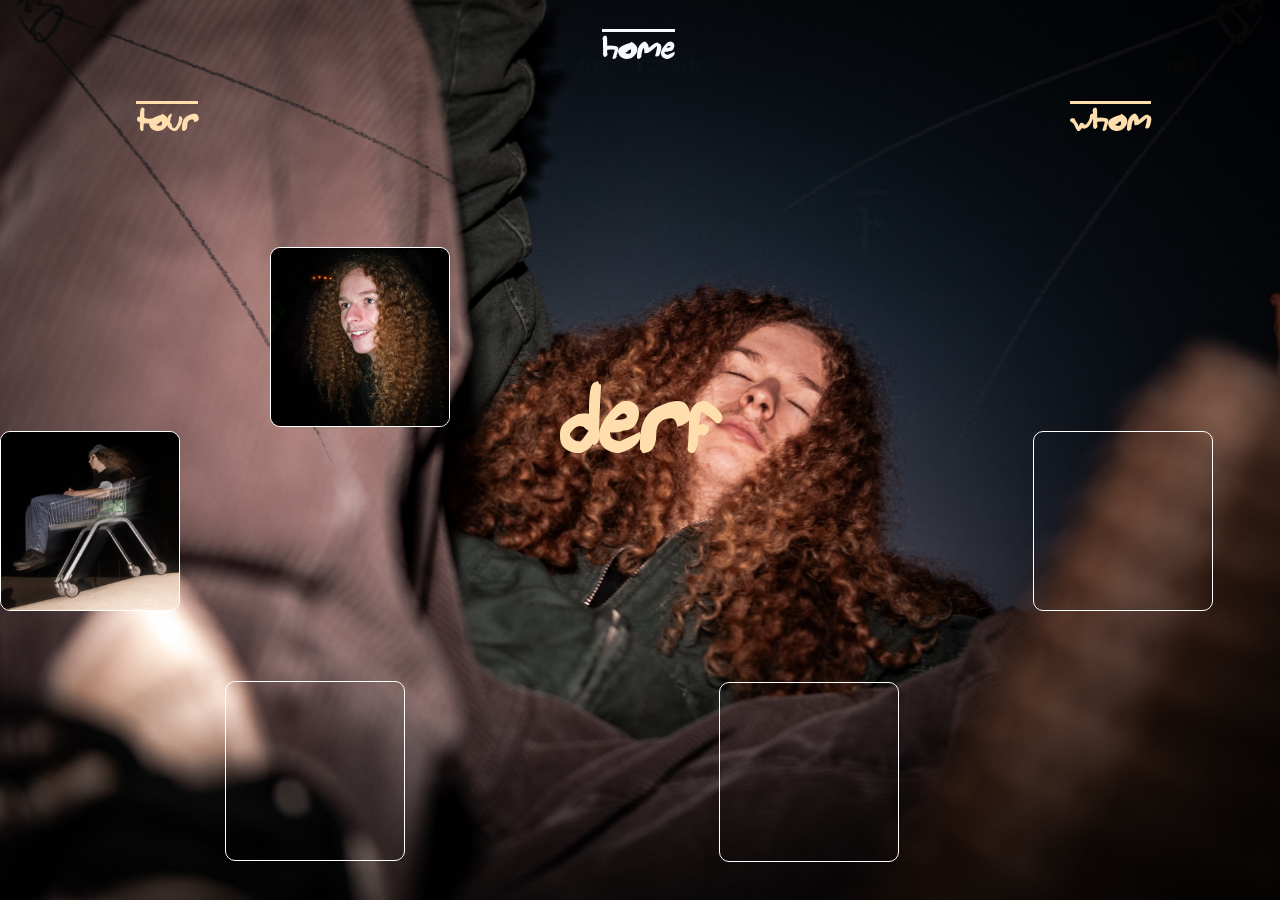
==== index.html @ 9c2ff962 "shjbf" ====
<!DOCTYPE html><html lang="en" data-ws-project="21a544df-e980-4eaa-91c3-0a44bd469e3a" data-ws-version="5090" data-ws-last-published="2026-09-23T09:55:14.771Z"><head><link rel="stylesheet" type="text/css" href="/assets/static/app_generated_index-6937cd5a.D6M3OAMI.css"><meta charSet="UTF-8"/><meta name="viewport" content="width=device-width,initial-scale=1"/><link rel="preload" as="image" imageSrcSet="/assets/osc_Y3rq3gY0rlaodPd_4KGsg.png 16w, /assets/osc_Y3rq3gY0rlaodPd_4KGsg.png 32w, /assets/osc_Y3rq3gY0rlaodPd_4KGsg.png 48w, /assets/osc_Y3rq3gY0rlaodPd_4KGsg.png 64w, /assets/osc_Y3rq3gY0rlaodPd_4KGsg.png 96w, /assets/osc_Y3rq3gY0rlaodPd_4KGsg.png 128w, /assets/osc_Y3rq3gY0rlaodPd_4KGsg.png 256w, /assets/osc_Y3rq3gY0rlaodPd_4KGsg.png 384w, /assets/osc_Y3rq3gY0rlaodPd_4KGsg.png 640w, /assets/osc_Y3rq3gY0rlaodPd_4KGsg.png 750w, /assets/osc_Y3rq3gY0rlaodPd_4KGsg.png 828w, /assets/osc_Y3rq3gY0rlaodPd_4KGsg.png 1080w, /assets/osc_Y3rq3gY0rlaodPd_4KGsg.png 1200w, /assets/osc_Y3rq3gY0rlaodPd_4KGsg.png 1920w, /assets/osc_Y3rq3gY0rlaodPd_4KGsg.png 2048w, /assets/osc_Y3rq3gY0rlaodPd_4KGsg.png 3840w" imageSizes="100vw"/><link rel="preload" as="image" imageSrcSet="/assets/20.09.26_hoy5_1_eALyFmfaDWbgm0KxdKlDK.jpg 16w, /assets/20.09.26_hoy5_1_eALyFmfaDWbgm0KxdKlDK.jpg 32w, /assets/20.09.26_hoy5_1_eALyFmfaDWbgm0KxdKlDK.jpg 48w, /assets/20.09.26_hoy5_1_eALyFmfaDWbgm0KxdKlDK.jpg 64w, /assets/20.09.26_hoy5_1_eALyFmfaDWbgm0KxdKlDK.jpg 96w, /assets/20.09.26_hoy5_1_eALyFmfaDWbgm0KxdKlDK.jpg 128w, /assets/20.09.26_hoy5_1_eALyFmfaDWbgm0KxdKlDK.jpg 256w, /assets/20.09.26_hoy5_1_eALyFmfaDWbgm0KxdKlDK.jpg 384w, /assets/20.09.26_hoy5_1_eALyFmfaDWbgm0KxdKlDK.jpg 640w, /assets/20.09.26_hoy5_1_eALyFmfaDWbgm0KxdKlDK.jpg 750w, /assets/20.09.26_hoy5_1_eALyFmfaDWbgm0KxdKlDK.jpg 828w, /assets/20.09.26_hoy5_1_eALyFmfaDWbgm0KxdKlDK.jpg 1080w, /assets/20.09.26_hoy5_1_eALyFmfaDWbgm0KxdKlDK.jpg 1200w, /assets/20.09.26_hoy5_1_eALyFmfaDWbgm0KxdKlDK.jpg 1920w, /assets/20.09.26_hoy5_1_eALyFmfaDWbgm0KxdKlDK.jpg 2048w, /assets/20.09.26_hoy5_1_eALyFmfaDWbgm0KxdKlDK.jpg 3840w" imageSizes="100vw"/><link rel="preload" as="image" imageSrcSet="/assets/20.09.26_hoy3_eE5GvAgfCfil02Q7Ffmi0.jpg 16w, /assets/20.09.26_hoy3_eE5GvAgfCfil02Q7Ffmi0.jpg 32w, /assets/20.09.26_hoy3_eE5GvAgfCfil02Q7Ffmi0.jpg 48w, /assets/20.09.26_hoy3_eE5GvAgfCfil02Q7Ffmi0.jpg 64w, /assets/20.09.26_hoy3_eE5GvAgfCfil02Q7Ffmi0.jpg 96w, /assets/20.09.26_hoy3_eE5GvAgfCfil02Q7Ffmi0.jpg 128w, /assets/20.09.26_hoy3_eE5GvAgfCfil02Q7Ffmi0.jpg 256w, /assets/20.09.26_hoy3_eE5GvAgfCfil02Q7Ffmi0.jpg 384w, /assets/20.09.26_hoy3_eE5GvAgfCfil02Q7Ffmi0.jpg 640w, /assets/20.09.26_hoy3_eE5GvAgfCfil02Q7Ffmi0.jpg 750w, /assets/20.09.26_hoy3_eE5GvAgfCfil02Q7Ffmi0.jpg 828w, /assets/20.09.26_hoy3_eE5GvAgfCfil02Q7Ffmi0.jpg 1080w, /assets/20.09.26_hoy3_eE5GvAgfCfil02Q7Ffmi0.jpg 1200w, /assets/20.09.26_hoy3_eE5GvAgfCfil02Q7Ffmi0.jpg 1920w, /assets/20.09.26_hoy3_eE5GvAgfCfil02Q7Ffmi0.jpg 2048w, /assets/20.09.26_hoy3_eE5GvAgfCfil02Q7Ffmi0.jpg 3840w" imageSizes="100vw"/><link rel="preload" as="image" imageSrcSet="/assets/IMGP0030-2_1_8rAUgziE3Poy_eIpEVcMM.jpg 16w, /assets/IMGP0030-2_1_8rAUgziE3Poy_eIpEVcMM.jpg 32w, /assets/IMGP0030-2_1_8rAUgziE3Poy_eIpEVcMM.jpg 48w, /assets/IMGP0030-2_1_8rAUgziE3Poy_eIpEVcMM.jpg 64w, /assets/IMGP0030-2_1_8rAUgziE3Poy_eIpEVcMM.jpg 96w, /assets/IMGP0030-2_1_8rAUgziE3Poy_eIpEVcMM.jpg 128w, /assets/IMGP0030-2_1_8rAUgziE3Poy_eIpEVcMM.jpg 256w, /assets/IMGP0030-2_1_8rAUgziE3Poy_eIpEVcMM.jpg 384w, /assets/IMGP0030-2_1_8rAUgziE3Poy_eIpEVcMM.jpg 640w, /assets/IMGP0030-2_1_8rAUgziE3Poy_eIpEVcMM.jpg 750w, /assets/IMGP0030-2_1_8rAUgziE3Poy_eIpEVcMM.jpg 828w, /assets/IMGP0030-2_1_8rAUgziE3Poy_eIpEVcMM.jpg 1080w, /assets/IMGP0030-2_1_8rAUgziE3Poy_eIpEVcMM.jpg 1200w, /assets/IMGP0030-2_1_8rAUgziE3Poy_eIpEVcMM.jpg 1920w, /assets/IMGP0030-2_1_8rAUgziE3Poy_eIpEVcMM.jpg 2048w, /assets/IMGP0030-2_1_8rAUgziE3Poy_eIpEVcMM.jpg 3840w" imageSizes="100vw"/><link rel="preload" as="image" imageSrcSet="/assets/20.09.26_hoy6_zVT5hUd6sgAIaF7w_l4mC.jpg 16w, /assets/20.09.26_hoy6_zVT5hUd6sgAIaF7w_l4mC.jpg 32w, /assets/20.09.26_hoy6_zVT5hUd6sgAIaF7w_l4mC.jpg 48w, /assets/20.09.26_hoy6_zVT5hUd6sgAIaF7w_l4mC.jpg 64w, /assets/20.09.26_hoy6_zVT5hUd6sgAIaF7w_l4mC.jpg 96w, /assets/20.09.26_hoy6_zVT5hUd6sgAIaF7w_l4mC.jpg 128w, /assets/20.09.26_hoy6_zVT5hUd6sgAIaF7w_l4mC.jpg 256w, /assets/20.09.26_hoy6_zVT5hUd6sgAIaF7w_l4mC.jpg 384w, /assets/20.09.26_hoy6_zVT5hUd6sgAIaF7w_l4mC.jpg 640w, /assets/20.09.26_hoy6_zVT5hUd6sgAIaF7w_l4mC.jpg 750w, /assets/20.09.26_hoy6_zVT5hUd6sgAIaF7w_l4mC.jpg 828w, /assets/20.09.26_hoy6_zVT5hUd6sgAIaF7w_l4mC.jpg 1080w, /assets/20.09.26_hoy6_zVT5hUd6sgAIaF7w_l4mC.jpg 1200w, /assets/20.09.26_hoy6_zVT5hUd6sgAIaF7w_l4mC.jpg 1920w, /assets/20.09.26_hoy6_zVT5hUd6sgAIaF7w_l4mC.jpg 2048w, /assets/20.09.26_hoy6_zVT5hUd6sgAIaF7w_l4mC.jpg 3840w" imageSizes="100vw"/><link rel="preload" href="/assets/Bradleys_Pen_owpF9jx65x7s4PsszFooO.ttf" as="font" crossorigin="anonymous"/><link rel="preload" href="/assets/cellp_1TzvyJDqUIwWnxSUgo-fw.png" as="image"/><link rel="preload" href="/assets/20.09.26_hoy3_mbcr571lW2UzlC-wp5z64.jpg" as="image"/><meta property="og:url" content="https://url/"/><meta property="og:title" content="derf"/><meta property="og:type" content="website"/><meta property="og:site_name" content="derf.hoy.cool"/><meta name="robots" content="noindex, nofollow"/><meta name="description" content="derf.hoy.cool IS cool"/><meta property="og:description" content="derf.hoy.cool IS cool"/><title>derf</title><script type="application/ld+json">{
  "@context": "https://schema.org",
  "@type": "WebSite",
  "name": "derf.hoy.cool"
}</script></head><body class="w-element c1nbpt31 cy3zu2v c1n2sa8w c1j2wljd c1b1fl71 c16ceu77 c1acoec4 cmp25f0 ck89tez"><div data-ws-tag="div" class="w-box cn30cbw c1cvkvi7 c3z9rh3 cgs0gm5 c195gnuj c15od9gs cn3vs1j cagra6g"></div><style>
    

    @keyframes ws-scroll-animation-_R16_ {
      from {
        translate:120% -120%;
      }
    }

    @media (prefers-reduced-motion: no-preference) {
      [data-ws-animate-id="_R16_"] > :not(:is([data-ws-animate-id], [data-ws-no-initial-animation])), [data-ws-animate-id="_R16_"] > [data-ws-animate-id] > :not(:is([data-ws-animate-id], [data-ws-no-initial-animation])), [data-ws-animate-id="_R16_"] > [data-ws-animate-id] > [data-ws-animate-id] > :not(:is([data-ws-animate-id], [data-ws-no-initial-animation])), [data-ws-animate-id="_R16_"] > [data-ws-animate-id] > [data-ws-animate-id] > [data-ws-animate-id] > :not(:is([data-ws-animate-id], [data-ws-no-initial-animation])), [data-ws-animate-id="_R16_"] > [data-ws-animate-id] > [data-ws-animate-id] > [data-ws-animate-id] > [data-ws-animate-id] > :not(:is([data-ws-animate-id], [data-ws-no-initial-animation])) {
        animation-name: ws-scroll-animation-_R16_;
        animation-fill-mode: backwards;
        animation-play-state: paused;
        animation-duration: 1ms;
      }
    }
    </style><noscript><style>[data-ws-animate-id="_R16_"] > :not(:is([data-ws-animate-id], [data-ws-no-initial-animation])), [data-ws-animate-id="_R16_"] > [data-ws-animate-id] > :not(:is([data-ws-animate-id], [data-ws-no-initial-animation])), [data-ws-animate-id="_R16_"] > [data-ws-animate-id] > [data-ws-animate-id] > :not(:is([data-ws-animate-id], [data-ws-no-initial-animation])), [data-ws-animate-id="_R16_"] > [data-ws-animate-id] > [data-ws-animate-id] > [data-ws-animate-id] > :not(:is([data-ws-animate-id], [data-ws-no-initial-animation])), [data-ws-animate-id="_R16_"] > [data-ws-animate-id] > [data-ws-animate-id] > [data-ws-animate-id] > [data-ws-animate-id] > :not(:is([data-ws-animate-id], [data-ws-no-initial-animation])) { animation: none; }</style></noscript><div data-ws-animate-id="_R16_" style="display:contents"><div data-ws-tag="div" src="/assets/cellp_1TzvyJDqUIwWnxSUgo-fw.png" width="2160" height="3054" alt="" loading="eager" class="w-box c1tllryd c1flr25m c1byn7ks c4vlm4i cdn8zjl cdlwsq4 c1wz0rpb c14901tx culqz4l c1lm40s3 czzki1l cy6gnms cejuu6l c1u3ibzp cqkex8m cteq2au c1xvk680 c1t8i4lm c1fmhq0e cpdwwkk c1eathu8 c1c2ulkx c1nl7f5e ccjsw5c c15od9gs c1yipube c1bflq4e c1c1dd6m czn756j cp1jz8d c1uct0mm c1jhw389 c1j3cud9 cska7sk c1u9ijb7 cptptpy c9yluwg cqa79dd c1r8sydb c1kcdegw"><a target="_top" class="w-element cdn8zjl cia066q cn3vs1j cne4mds ccob5b4 c1yt1b5z c1qq5v3g c1du2v7j c1b8kq0h c1aenwq5 c6r6yl4" href="/secretpage">secretpage</a></div></div><style>
    

    @keyframes ws-scroll-animation-_R1m_ {
      from {
        translate:-120% -120%;
      }
    }

    @media (prefers-reduced-motion: no-preference) {
      [data-ws-animate-id="_R1m_"] > :not(:is([data-ws-animate-id], [data-ws-no-initial-animation])), [data-ws-animate-id="_R1m_"] > [data-ws-animate-id] > :not(:is([data-ws-animate-id], [data-ws-no-initial-animation])), [data-ws-animate-id="_R1m_"] > [data-ws-animate-id] > [data-ws-animate-id] > :not(:is([data-ws-animate-id], [data-ws-no-initial-animation])), [data-ws-animate-id="_R1m_"] > [data-ws-animate-id] > [data-ws-animate-id] > [data-ws-animate-id] > :not(:is([data-ws-animate-id], [data-ws-no-initial-animation])), [data-ws-animate-id="_R1m_"] > [data-ws-animate-id] > [data-ws-animate-id] > [data-ws-animate-id] > [data-ws-animate-id] > :not(:is([data-ws-animate-id], [data-ws-no-initial-animation])) {
        animation-name: ws-scroll-animation-_R1m_;
        animation-fill-mode: backwards;
        animation-play-state: paused;
        animation-duration: 1ms;
      }
    }
    </style><noscript><style>[data-ws-animate-id="_R1m_"] > :not(:is([data-ws-animate-id], [data-ws-no-initial-animation])), [data-ws-animate-id="_R1m_"] > [data-ws-animate-id] > :not(:is([data-ws-animate-id], [data-ws-no-initial-animation])), [data-ws-animate-id="_R1m_"] > [data-ws-animate-id] > [data-ws-animate-id] > :not(:is([data-ws-animate-id], [data-ws-no-initial-animation])), [data-ws-animate-id="_R1m_"] > [data-ws-animate-id] > [data-ws-animate-id] > [data-ws-animate-id] > :not(:is([data-ws-animate-id], [data-ws-no-initial-animation])), [data-ws-animate-id="_R1m_"] > [data-ws-animate-id] > [data-ws-animate-id] > [data-ws-animate-id] > [data-ws-animate-id] > :not(:is([data-ws-animate-id], [data-ws-no-initial-animation])) { animation: none; }</style></noscript><div data-ws-animate-id="_R1m_" style="display:contents"><div data-ws-tag="div" src="/assets/cellp_1TzvyJDqUIwWnxSUgo-fw.png" width="2160" height="3054" alt="" loading="eager" class="w-box cptptpy c1so8ivb c1y7y3bq ccxyln0 c1flr25m c1byn7ks c4vlm4i cy6gnms c1fa08p8 c17be4i3 ccjsw5c c15od9gs cc7sfp8 c1bpq5t c1r6mjc0 czn756j cp1jz8d c9yluwg cqa79dd c1r8sydb c1kcdegw"></div></div><div class="w-element c11l4rbl cn30cbw c1s33nrl ceeo1bk c1uzxkm4 c14901tx culqz4l c1lm40s3 cteq2au c1ndg193 c1upk56x c1cax7o7 c1q2v7si"><h1 class="w-element c1tm6xbu c7nzfdy cdn8zjl c1mh2jqd c13fqnxb c1sx6yw1 c1yipube c1ergd1f ckkvkfg c1h1edoz c1tu867l cqpqp9x c4ouhsi cdynssn czn756j cp1jz8d cfatpbb c18oaj8g"><a aria-current="page" class="w-element c1mh2jqd cdn8zjl c1687af2 c15m94bb cdlwsq4 c1wz0rpb c14901tx culqz4l c1lm40s3 c1yt1b5z active" href="/">home</a></h1><h1 class="w-element c1ek6i79 c1so8ivb cdn8zjl c1xpo1t4 c12zu529 c1sx6yw1 c5km6o0 c1ergd1f ckkvkfg c1tu867l cqpqp9x c1bflq4e c1c1dd6m c17iu12m c1tkxad c18oaj8g c14n29ct cp3h7d2 c10g9gnk"><a class="w-element c1xpo1t4 cdn8zjl c1687af2 c1yipube c15m94bb c1yt1b5z" href="/tour">tour</a></h1><h1 class="w-element c1687af2 cdn8zjl ch67l76 c1xpo1t4 c12zu529 c1sx6yw1 c5km6o0 c1ergd1f ckkvkfg c1gj5an6 c14ae2lc c17iu12m c1tkxad c1th31z7 cbp7dff c1tu867l cqpqp9x c1fbzcpk"><a target="_top" class="w-element c1xpo1t4 cdn8zjl c1687af2 ccqp9wx c1yt1b5z c1yipube czceqbm cs66v0v" href="/whom">whom</a></h1></div><div class="w-element cn30cbw c1663866 c8p6297 c6nvn48 cdn8zjl"><h1 class="w-element cc607cn c13g987z cheahsw cyta4tt ckspks0 c2pz8cl c1fm7z7d cn3vs1j c1fa08p8 cdn8zjl c1l9icob cao9at0 cz2b8we c8onifg c5km6o0 ctu60we c1xpo1t4 c1iwl1zb c3qpu1 cbgr4wf cigbsxa c1fk7x6x c1c8fw1h c1p2lmrd c1yt1b5z c1ergd1f c7nzfdy cvbekfk csukwki c14901tx culqz4l c1lm40s3 czzki1l c1upqjnk"><span class="w-element c1yipube ciw5vgi c1ek6i79">derf</span><a href="https://www.instagram.com/thenamesderfderfderf/" target="_top" class="w-element cdn8zjl c1687af2 c14hktbc clrngph c1lv1kf9 c14901tx culqz4l c1lm40s3 cteq2au cao9at0 c5rzerr crx52rv ccob5b4 ccqp9wx">derf</a></h1></div><div class="w-element c1flr25m cn30cbw c5fvd3h ceeo1bk ci9ovta c14901tx c1fa08p8 c1l9icob c1ndg193 c13g987z c15lhpoh c1k2lvqf c1wh8hpn cpage4v"><style>
    

    @keyframes ws-scroll-animation-_R76_ {
      from {
        opacity:0;
      }
    }

    @media (prefers-reduced-motion: no-preference) {
      [data-ws-animate-id="_R76_"] > :not(:is([data-ws-animate-id], [data-ws-no-initial-animation])), [data-ws-animate-id="_R76_"] > [data-ws-animate-id] > :not(:is([data-ws-animate-id], [data-ws-no-initial-animation])), [data-ws-animate-id="_R76_"] > [data-ws-animate-id] > [data-ws-animate-id] > :not(:is([data-ws-animate-id], [data-ws-no-initial-animation])), [data-ws-animate-id="_R76_"] > [data-ws-animate-id] > [data-ws-animate-id] > [data-ws-animate-id] > :not(:is([data-ws-animate-id], [data-ws-no-initial-animation])), [data-ws-animate-id="_R76_"] > [data-ws-animate-id] > [data-ws-animate-id] > [data-ws-animate-id] > [data-ws-animate-id] > :not(:is([data-ws-animate-id], [data-ws-no-initial-animation])) {
        animation-name: ws-scroll-animation-_R76_;
        animation-fill-mode: backwards;
        animation-play-state: paused;
        animation-duration: 1ms;
      }
    }
    </style><noscript><style>[data-ws-animate-id="_R76_"] > :not(:is([data-ws-animate-id], [data-ws-no-initial-animation])), [data-ws-animate-id="_R76_"] > [data-ws-animate-id] > :not(:is([data-ws-animate-id], [data-ws-no-initial-animation])), [data-ws-animate-id="_R76_"] > [data-ws-animate-id] > [data-ws-animate-id] > :not(:is([data-ws-animate-id], [data-ws-no-initial-animation])), [data-ws-animate-id="_R76_"] > [data-ws-animate-id] > [data-ws-animate-id] > [data-ws-animate-id] > :not(:is([data-ws-animate-id], [data-ws-no-initial-animation])), [data-ws-animate-id="_R76_"] > [data-ws-animate-id] > [data-ws-animate-id] > [data-ws-animate-id] > [data-ws-animate-id] > :not(:is([data-ws-animate-id], [data-ws-no-initial-animation])) { animation: none; }</style></noscript><div data-ws-animate-id="_R76_" style="display:contents"><img class="w-image cd9sm5a c1p2pkb1 cjjdwob cb76s6s c10uw36h c1y962lx c1cva9w0 cbp7dff cfatpbb c1nd0ys1 c89esxb c17xuyi7 cw0lsb3 c1bpq5t c1r6mjc0 c13oxjc6 cgeoh39 c1lvkwfz" alt="" width="1080" height="1080" sizes="100vw" srcSet="/assets/osc_Y3rq3gY0rlaodPd_4KGsg.png 16w, /assets/osc_Y3rq3gY0rlaodPd_4KGsg.png 32w, /assets/osc_Y3rq3gY0rlaodPd_4KGsg.png 48w, /assets/osc_Y3rq3gY0rlaodPd_4KGsg.png 64w, /assets/osc_Y3rq3gY0rlaodPd_4KGsg.png 96w, /assets/osc_Y3rq3gY0rlaodPd_4KGsg.png 128w, /assets/osc_Y3rq3gY0rlaodPd_4KGsg.png 256w, /assets/osc_Y3rq3gY0rlaodPd_4KGsg.png 384w, /assets/osc_Y3rq3gY0rlaodPd_4KGsg.png 640w, /assets/osc_Y3rq3gY0rlaodPd_4KGsg.png 750w, /assets/osc_Y3rq3gY0rlaodPd_4KGsg.png 828w, /assets/osc_Y3rq3gY0rlaodPd_4KGsg.png 1080w, /assets/osc_Y3rq3gY0rlaodPd_4KGsg.png 1200w, /assets/osc_Y3rq3gY0rlaodPd_4KGsg.png 1920w, /assets/osc_Y3rq3gY0rlaodPd_4KGsg.png 2048w, /assets/osc_Y3rq3gY0rlaodPd_4KGsg.png 3840w" src="/assets/osc_Y3rq3gY0rlaodPd_4KGsg.png" decoding="async" loading="eager"/></div><style>
    

    @keyframes ws-scroll-animation-_Rb6_ {
      from {
        opacity:0;
      }
    }

    @media (prefers-reduced-motion: no-preference) {
      [data-ws-animate-id="_Rb6_"] > :not(:is([data-ws-animate-id], [data-ws-no-initial-animation])), [data-ws-animate-id="_Rb6_"] > [data-ws-animate-id] > :not(:is([data-ws-animate-id], [data-ws-no-initial-animation])), [data-ws-animate-id="_Rb6_"] > [data-ws-animate-id] > [data-ws-animate-id] > :not(:is([data-ws-animate-id], [data-ws-no-initial-animation])), [data-ws-animate-id="_Rb6_"] > [data-ws-animate-id] > [data-ws-animate-id] > [data-ws-animate-id] > :not(:is([data-ws-animate-id], [data-ws-no-initial-animation])), [data-ws-animate-id="_Rb6_"] > [data-ws-animate-id] > [data-ws-animate-id] > [data-ws-animate-id] > [data-ws-animate-id] > :not(:is([data-ws-animate-id], [data-ws-no-initial-animation])) {
        animation-name: ws-scroll-animation-_Rb6_;
        animation-fill-mode: backwards;
        animation-play-state: paused;
        animation-duration: 1ms;
      }
    }
    </style><noscript><style>[data-ws-animate-id="_Rb6_"] > :not(:is([data-ws-animate-id], [data-ws-no-initial-animation])), [data-ws-animate-id="_Rb6_"] > [data-ws-animate-id] > :not(:is([data-ws-animate-id], [data-ws-no-initial-animation])), [data-ws-animate-id="_Rb6_"] > [data-ws-animate-id] > [data-ws-animate-id] > :not(:is([data-ws-animate-id], [data-ws-no-initial-animation])), [data-ws-animate-id="_Rb6_"] > [data-ws-animate-id] > [data-ws-animate-id] > [data-ws-animate-id] > :not(:is([data-ws-animate-id], [data-ws-no-initial-animation])), [data-ws-animate-id="_Rb6_"] > [data-ws-animate-id] > [data-ws-animate-id] > [data-ws-animate-id] > [data-ws-animate-id] > :not(:is([data-ws-animate-id], [data-ws-no-initial-animation])) { animation: none; }</style></noscript><div data-ws-animate-id="_Rb6_" style="display:contents"><img class="w-image cd9sm5a c1p2pkb1 cjjdwob cb76s6s c10uw36h c1y962lx c1cva9w0 cfatpbb c1nd0ys1 cw0lsb3 c89esxb c17xuyi7 c1gj5an6 c14ae2lc c13oxjc6 cgeoh39 c1lvkwfz" alt="" width="3648" height="3648" sizes="100vw" srcSet="/assets/20.09.26_hoy5_1_eALyFmfaDWbgm0KxdKlDK.jpg 16w, /assets/20.09.26_hoy5_1_eALyFmfaDWbgm0KxdKlDK.jpg 32w, /assets/20.09.26_hoy5_1_eALyFmfaDWbgm0KxdKlDK.jpg 48w, /assets/20.09.26_hoy5_1_eALyFmfaDWbgm0KxdKlDK.jpg 64w, /assets/20.09.26_hoy5_1_eALyFmfaDWbgm0KxdKlDK.jpg 96w, /assets/20.09.26_hoy5_1_eALyFmfaDWbgm0KxdKlDK.jpg 128w, /assets/20.09.26_hoy5_1_eALyFmfaDWbgm0KxdKlDK.jpg 256w, /assets/20.09.26_hoy5_1_eALyFmfaDWbgm0KxdKlDK.jpg 384w, /assets/20.09.26_hoy5_1_eALyFmfaDWbgm0KxdKlDK.jpg 640w, /assets/20.09.26_hoy5_1_eALyFmfaDWbgm0KxdKlDK.jpg 750w, /assets/20.09.26_hoy5_1_eALyFmfaDWbgm0KxdKlDK.jpg 828w, /assets/20.09.26_hoy5_1_eALyFmfaDWbgm0KxdKlDK.jpg 1080w, /assets/20.09.26_hoy5_1_eALyFmfaDWbgm0KxdKlDK.jpg 1200w, /assets/20.09.26_hoy5_1_eALyFmfaDWbgm0KxdKlDK.jpg 1920w, /assets/20.09.26_hoy5_1_eALyFmfaDWbgm0KxdKlDK.jpg 2048w, /assets/20.09.26_hoy5_1_eALyFmfaDWbgm0KxdKlDK.jpg 3840w" src="/assets/20.09.26_hoy5_1_eALyFmfaDWbgm0KxdKlDK.jpg" decoding="async" loading="eager"/></div><style>
    

    @keyframes ws-scroll-animation-_Rf6_ {
      from {
        opacity:0;
      }
    }

    @media (prefers-reduced-motion: no-preference) {
      [data-ws-animate-id="_Rf6_"] > :not(:is([data-ws-animate-id], [data-ws-no-initial-animation])), [data-ws-animate-id="_Rf6_"] > [data-ws-animate-id] > :not(:is([data-ws-animate-id], [data-ws-no-initial-animation])), [data-ws-animate-id="_Rf6_"] > [data-ws-animate-id] > [data-ws-animate-id] > :not(:is([data-ws-animate-id], [data-ws-no-initial-animation])), [data-ws-animate-id="_Rf6_"] > [data-ws-animate-id] > [data-ws-animate-id] > [data-ws-animate-id] > :not(:is([data-ws-animate-id], [data-ws-no-initial-animation])), [data-ws-animate-id="_Rf6_"] > [data-ws-animate-id] > [data-ws-animate-id] > [data-ws-animate-id] > [data-ws-animate-id] > :not(:is([data-ws-animate-id], [data-ws-no-initial-animation])) {
        animation-name: ws-scroll-animation-_Rf6_;
        animation-fill-mode: backwards;
        animation-play-state: paused;
        animation-duration: 1ms;
      }
    }
    </style><noscript><style>[data-ws-animate-id="_Rf6_"] > :not(:is([data-ws-animate-id], [data-ws-no-initial-animation])), [data-ws-animate-id="_Rf6_"] > [data-ws-animate-id] > :not(:is([data-ws-animate-id], [data-ws-no-initial-animation])), [data-ws-animate-id="_Rf6_"] > [data-ws-animate-id] > [data-ws-animate-id] > :not(:is([data-ws-animate-id], [data-ws-no-initial-animation])), [data-ws-animate-id="_Rf6_"] > [data-ws-animate-id] > [data-ws-animate-id] > [data-ws-animate-id] > :not(:is([data-ws-animate-id], [data-ws-no-initial-animation])), [data-ws-animate-id="_Rf6_"] > [data-ws-animate-id] > [data-ws-animate-id] > [data-ws-animate-id] > [data-ws-animate-id] > :not(:is([data-ws-animate-id], [data-ws-no-initial-animation])) { animation: none; }</style></noscript><div data-ws-animate-id="_Rf6_" style="display:contents"><img class="w-image cd9sm5a c1p2pkb1 cjjdwob cb76s6s c10uw36h c1y962lx c1cva9w0 cfatpbb c1nd0ys1 cw0lsb3 c89esxb c17xuyi7 ccguja2 c1muqoi7 c19bt30s c1tv8ilk c1lvkwfz" alt="" width="3234" height="3234" sizes="100vw" srcSet="/assets/20.09.26_hoy3_eE5GvAgfCfil02Q7Ffmi0.jpg 16w, /assets/20.09.26_hoy3_eE5GvAgfCfil02Q7Ffmi0.jpg 32w, /assets/20.09.26_hoy3_eE5GvAgfCfil02Q7Ffmi0.jpg 48w, /assets/20.09.26_hoy3_eE5GvAgfCfil02Q7Ffmi0.jpg 64w, /assets/20.09.26_hoy3_eE5GvAgfCfil02Q7Ffmi0.jpg 96w, /assets/20.09.26_hoy3_eE5GvAgfCfil02Q7Ffmi0.jpg 128w, /assets/20.09.26_hoy3_eE5GvAgfCfil02Q7Ffmi0.jpg 256w, /assets/20.09.26_hoy3_eE5GvAgfCfil02Q7Ffmi0.jpg 384w, /assets/20.09.26_hoy3_eE5GvAgfCfil02Q7Ffmi0.jpg 640w, /assets/20.09.26_hoy3_eE5GvAgfCfil02Q7Ffmi0.jpg 750w, /assets/20.09.26_hoy3_eE5GvAgfCfil02Q7Ffmi0.jpg 828w, /assets/20.09.26_hoy3_eE5GvAgfCfil02Q7Ffmi0.jpg 1080w, /assets/20.09.26_hoy3_eE5GvAgfCfil02Q7Ffmi0.jpg 1200w, /assets/20.09.26_hoy3_eE5GvAgfCfil02Q7Ffmi0.jpg 1920w, /assets/20.09.26_hoy3_eE5GvAgfCfil02Q7Ffmi0.jpg 2048w, /assets/20.09.26_hoy3_eE5GvAgfCfil02Q7Ffmi0.jpg 3840w" src="/assets/20.09.26_hoy3_eE5GvAgfCfil02Q7Ffmi0.jpg" decoding="async" loading="eager"/></div><style>
    

    @keyframes ws-scroll-animation-_Rj6_ {
      from {
        opacity:0;
      }
    }

    @media (prefers-reduced-motion: no-preference) {
      [data-ws-animate-id="_Rj6_"] > :not(:is([data-ws-animate-id], [data-ws-no-initial-animation])), [data-ws-animate-id="_Rj6_"] > [data-ws-animate-id] > :not(:is([data-ws-animate-id], [data-ws-no-initial-animation])), [data-ws-animate-id="_Rj6_"] > [data-ws-animate-id] > [data-ws-animate-id] > :not(:is([data-ws-animate-id], [data-ws-no-initial-animation])), [data-ws-animate-id="_Rj6_"] > [data-ws-animate-id] > [data-ws-animate-id] > [data-ws-animate-id] > :not(:is([data-ws-animate-id], [data-ws-no-initial-animation])), [data-ws-animate-id="_Rj6_"] > [data-ws-animate-id] > [data-ws-animate-id] > [data-ws-animate-id] > [data-ws-animate-id] > :not(:is([data-ws-animate-id], [data-ws-no-initial-animation])) {
        animation-name: ws-scroll-animation-_Rj6_;
        animation-fill-mode: backwards;
        animation-play-state: paused;
        animation-duration: 1ms;
      }
    }
    </style><noscript><style>[data-ws-animate-id="_Rj6_"] > :not(:is([data-ws-animate-id], [data-ws-no-initial-animation])), [data-ws-animate-id="_Rj6_"] > [data-ws-animate-id] > :not(:is([data-ws-animate-id], [data-ws-no-initial-animation])), [data-ws-animate-id="_Rj6_"] > [data-ws-animate-id] > [data-ws-animate-id] > :not(:is([data-ws-animate-id], [data-ws-no-initial-animation])), [data-ws-animate-id="_Rj6_"] > [data-ws-animate-id] > [data-ws-animate-id] > [data-ws-animate-id] > :not(:is([data-ws-animate-id], [data-ws-no-initial-animation])), [data-ws-animate-id="_Rj6_"] > [data-ws-animate-id] > [data-ws-animate-id] > [data-ws-animate-id] > [data-ws-animate-id] > :not(:is([data-ws-animate-id], [data-ws-no-initial-animation])) { animation: none; }</style></noscript><div data-ws-animate-id="_Rj6_" style="display:contents"><img class="w-image cd9sm5a c1p2pkb1 cjjdwob cb76s6s c10uw36h c1y962lx c1cva9w0 cfatpbb c1nd0ys1 cw0lsb3 c89esxb c17xuyi7 c1uxoq44 c33so22 c1ovqmx3 c13lxjn c1lvkwfz" alt="" width="2736" height="2736" sizes="100vw" srcSet="/assets/IMGP0030-2_1_8rAUgziE3Poy_eIpEVcMM.jpg 16w, /assets/IMGP0030-2_1_8rAUgziE3Poy_eIpEVcMM.jpg 32w, /assets/IMGP0030-2_1_8rAUgziE3Poy_eIpEVcMM.jpg 48w, /assets/IMGP0030-2_1_8rAUgziE3Poy_eIpEVcMM.jpg 64w, /assets/IMGP0030-2_1_8rAUgziE3Poy_eIpEVcMM.jpg 96w, /assets/IMGP0030-2_1_8rAUgziE3Poy_eIpEVcMM.jpg 128w, /assets/IMGP0030-2_1_8rAUgziE3Poy_eIpEVcMM.jpg 256w, /assets/IMGP0030-2_1_8rAUgziE3Poy_eIpEVcMM.jpg 384w, /assets/IMGP0030-2_1_8rAUgziE3Poy_eIpEVcMM.jpg 640w, /assets/IMGP0030-2_1_8rAUgziE3Poy_eIpEVcMM.jpg 750w, /assets/IMGP0030-2_1_8rAUgziE3Poy_eIpEVcMM.jpg 828w, /assets/IMGP0030-2_1_8rAUgziE3Poy_eIpEVcMM.jpg 1080w, /assets/IMGP0030-2_1_8rAUgziE3Poy_eIpEVcMM.jpg 1200w, /assets/IMGP0030-2_1_8rAUgziE3Poy_eIpEVcMM.jpg 1920w, /assets/IMGP0030-2_1_8rAUgziE3Poy_eIpEVcMM.jpg 2048w, /assets/IMGP0030-2_1_8rAUgziE3Poy_eIpEVcMM.jpg 3840w" src="/assets/IMGP0030-2_1_8rAUgziE3Poy_eIpEVcMM.jpg" decoding="async" loading="eager"/></div><style>
    

    @keyframes ws-scroll-animation-_Rn6_ {
      from {
        opacity:0;
      }
    }

    @media (prefers-reduced-motion: no-preference) {
      [data-ws-animate-id="_Rn6_"] > :not(:is([data-ws-animate-id], [data-ws-no-initial-animation])), [data-ws-animate-id="_Rn6_"] > [data-ws-animate-id] > :not(:is([data-ws-animate-id], [data-ws-no-initial-animation])), [data-ws-animate-id="_Rn6_"] > [data-ws-animate-id] > [data-ws-animate-id] > :not(:is([data-ws-animate-id], [data-ws-no-initial-animation])), [data-ws-animate-id="_Rn6_"] > [data-ws-animate-id] > [data-ws-animate-id] > [data-ws-animate-id] > :not(:is([data-ws-animate-id], [data-ws-no-initial-animation])), [data-ws-animate-id="_Rn6_"] > [data-ws-animate-id] > [data-ws-animate-id] > [data-ws-animate-id] > [data-ws-animate-id] > :not(:is([data-ws-animate-id], [data-ws-no-initial-animation])) {
        animation-name: ws-scroll-animation-_Rn6_;
        animation-fill-mode: backwards;
        animation-play-state: paused;
        animation-duration: 1ms;
      }
    }
    </style><noscript><style>[data-ws-animate-id="_Rn6_"] > :not(:is([data-ws-animate-id], [data-ws-no-initial-animation])), [data-ws-animate-id="_Rn6_"] > [data-ws-animate-id] > :not(:is([data-ws-animate-id], [data-ws-no-initial-animation])), [data-ws-animate-id="_Rn6_"] > [data-ws-animate-id] > [data-ws-animate-id] > :not(:is([data-ws-animate-id], [data-ws-no-initial-animation])), [data-ws-animate-id="_Rn6_"] > [data-ws-animate-id] > [data-ws-animate-id] > [data-ws-animate-id] > :not(:is([data-ws-animate-id], [data-ws-no-initial-animation])), [data-ws-animate-id="_Rn6_"] > [data-ws-animate-id] > [data-ws-animate-id] > [data-ws-animate-id] > [data-ws-animate-id] > :not(:is([data-ws-animate-id], [data-ws-no-initial-animation])) { animation: none; }</style></noscript><div data-ws-animate-id="_Rn6_" style="display:contents"><img class="w-image cd9sm5a c1p2pkb1 cjjdwob cb76s6s c10uw36h c1y962lx c1cva9w0 cfatpbb c1j3cud9 c1nd0ys1 cw0lsb3 c89esxb c17xuyi7 c1bflq4e c33so22 c19bt30s c1tv8ilk c1lvkwfz" alt="" width="3648" height="3648" sizes="100vw" srcSet="/assets/20.09.26_hoy6_zVT5hUd6sgAIaF7w_l4mC.jpg 16w, /assets/20.09.26_hoy6_zVT5hUd6sgAIaF7w_l4mC.jpg 32w, /assets/20.09.26_hoy6_zVT5hUd6sgAIaF7w_l4mC.jpg 48w, /assets/20.09.26_hoy6_zVT5hUd6sgAIaF7w_l4mC.jpg 64w, /assets/20.09.26_hoy6_zVT5hUd6sgAIaF7w_l4mC.jpg 96w, /assets/20.09.26_hoy6_zVT5hUd6sgAIaF7w_l4mC.jpg 128w, /assets/20.09.26_hoy6_zVT5hUd6sgAIaF7w_l4mC.jpg 256w, /assets/20.09.26_hoy6_zVT5hUd6sgAIaF7w_l4mC.jpg 384w, /assets/20.09.26_hoy6_zVT5hUd6sgAIaF7w_l4mC.jpg 640w, /assets/20.09.26_hoy6_zVT5hUd6sgAIaF7w_l4mC.jpg 750w, /assets/20.09.26_hoy6_zVT5hUd6sgAIaF7w_l4mC.jpg 828w, /assets/20.09.26_hoy6_zVT5hUd6sgAIaF7w_l4mC.jpg 1080w, /assets/20.09.26_hoy6_zVT5hUd6sgAIaF7w_l4mC.jpg 1200w, /assets/20.09.26_hoy6_zVT5hUd6sgAIaF7w_l4mC.jpg 1920w, /assets/20.09.26_hoy6_zVT5hUd6sgAIaF7w_l4mC.jpg 2048w, /assets/20.09.26_hoy6_zVT5hUd6sgAIaF7w_l4mC.jpg 3840w" src="/assets/20.09.26_hoy6_zVT5hUd6sgAIaF7w_l4mC.jpg" decoding="async" loading="eager"/></div></div>
      <script id="vike_pageContext" type="application/json">{"_urlRewrite":null,"pageId":"/pages/index","routeParams":{},"data":{"url":"https://url/","system":{"params":{},"search":{},"origin":"https://url","pathname":"/"},"resources":{},"pageMeta":{"title":"derf","description":"derf.hoy.cool IS cool","excludePageFromSearch":true,"language":"!undefined","socialImageAssetName":"!undefined","socialImageUrl":"!undefined","status":"!undefined","redirect":"","content":"!undefined","custom":[]}}}</script>
      <script id="vike_globalContext" type="application/json">{}</script>
      <script src="/assets/entries/entry-server-routing.DSsEAyPy.js" type="module" async></script>
      <link rel="modulepreload" href="/assets/entries/pages_index.CZIWzpzq.js" as="script" type="text/javascript">
      <link rel="modulepreload" href="/assets/chunks/chunk-Cy4NMJNR.js" as="script" type="text/javascript">
      <link rel="modulepreload" href="/assets/chunks/chunk-CY1ct847.js" as="script" type="text/javascript">
      <link rel="modulepreload" href="/assets/chunks/chunk-DLFk4OuY.js" as="script" type="text/javascript">
      <link rel="modulepreload" href="/assets/chunks/chunk-ckwbz45p.js" as="script" type="text/javascript">
    </body></html>
---- assets/static/app_generated_index-6937cd5a.D6M3OAMI.css ----
@font-face{font-family:Bradley Hand;font-style:normal;font-weight:400;font-display:swap;src:url(/assets/Bradleys_Pen_owpF9jx65x7s4PsszFooO.ttf) format("truetype")}@layer presets{:root{display:grid;min-height:100%;grid-template-rows:auto;grid-template-columns:1fr;font-family:Arial,Roboto,sans-serif;font-size:16px;line-height:1.2;white-space:pre-wrap;white-space-collapse:preserve}a.w-element{box-sizing:border-box}body.w-element{box-sizing:border-box;-webkit-font-smoothing:antialiased;-moz-osx-font-smoothing:grayscale;margin:0}div.w-element,h1.w-element,h3.w-element,p.w-element,span.w-element,div.w-box{box-sizing:border-box}img.w-image{box-sizing:border-box;max-width:100%;display:block;height:auto}}@media all{.c1nbpt31{color:#8b0000}.cy3zu2v{border-top-color:#8b0000}.c1n2sa8w{border-right-color:#8b0000}.c1j2wljd{border-bottom-color:#8b0000}.c1b1fl71{border-left-color:#8b0000}.c16ceu77{background-color:#8b0000}.c1acoec4{position:static}.cmp25f0{margin-left:0}.ck89tez{font-size:100%}.cn30cbw{width:100%}.c1663866{height:10%}.c8p6297{position:relative}.c6nvn48{top:0}.cdn8zjl{display:block}.c1687af2{position:inherit}.ch67l76{right:10%}.c1xpo1t4{color:#ffdead}.c12zu529{top:70px}.c1sx6yw1{text-decoration-line:overline}.c5km6o0{font-family:Bahnschrift,DIN Alternate,Franklin Gothic Medium,Nimbus Sans Narrow,sans-serif-condensed,sans-serif}.c1ergd1f{z-index:10}.ckkvkfg{font-size:200%}.c1gj5an6{grid-column-start:11}.c14ae2lc{grid-column-end:12}.c17iu12m{grid-row-start:2}.c1tkxad{grid-row-end:3}.c1th31z7{justify-self:auto}.cbp7dff{align-self:auto}.c1tu867l{margin-top:0}.cqpqp9x{margin-bottom:0}.c1fbzcpk{margin-right:22px}.c1tllryd{transform:rotateX(0) rotateY(180deg) rotate(90deg)}.c1flr25m{position:absolute}.c1byn7ks{width:500px}.c4vlm4i{height:700px}.cdlwsq4{grid-template-columns:1fr 1fr}.c1wz0rpb{grid-template-rows:auto auto}.c14901tx{grid-auto-columns:1fr}.culqz4l{column-gap:16px}.c1lm40s3{row-gap:16px}.czzki1l{padding-right:0}.cy6gnms{object-fit:inherit}.cejuu6l{overflow-x:visible}.c1u3ibzp{overflow-y:visible}.cqkex8m{object-position:100% 0%}.cteq2au{align-items:start}.c1xvk680{justify-content:end}.c1t8i4lm{translate:-490px 0px 0px}.c1fmhq0e{transition-property:top}.cpdwwkk{transition-duration:.2s}.c1eathu8{transition-timing-function:ease}.c1c2ulkx{transition-delay:0ms}.c1nl7f5e{transition-behavior:normal}.ccjsw5c{background-image:url(/assets/cellp_1TzvyJDqUIwWnxSUgo-fw.png)}.c15od9gs{background-size:cover}.c1yipube{font-family:Bradley Hand,sans-serif}.c1bflq4e{grid-column-start:2}.c1c1dd6m{grid-column-end:3}.czn756j{grid-row-start:1}.cp1jz8d{grid-row-end:2}.c1uct0mm{align-self:stretch}.c1jhw389{justify-self:baseline}.c1j3cud9{order:0}.cska7sk{padding-bottom:0}.c1u9ijb7{left:90%}.cptptpy{top:-110px}.ccqp9wx{z-index:300}.c1yt1b5z{text-decoration-line:none}.c1tm6xbu{position:sticky}.c7nzfdy{left:50%}.c1mh2jqd{color:#f8f8ff}.c13fqnxb{top:20px}.c1h1edoz{translate:-38px 0px 0px}.c4ouhsi{grid-column-start:5}.cdynssn{grid-column-end:7}.cfatpbb{justify-self:center}.c18oaj8g{align-self:baseline}.c15m94bb{z-index:200}.cc607cn{margin-top:60px}.c13g987z{text-align:center}.cheahsw{height:50px}.cyta4tt{width:auto}.ckspks0{top:40%}.c2pz8cl{margin-left:0}.c1fm7z7d{translate:-80px 0px 0px}.cn3vs1j{position:fixed}.c1fa08p8{object-position:50% 50%}.c1l9icob{align-items:center}.cao9at0{justify-content:start}.cz2b8we{flex-wrap:nowrap}.c8onifg{bottom:auto}.ctu60we{font-weight:700}.c1iwl1zb{font-size:6em}.c3qpu1{line-height:1%}.cbgr4wf{border-top-style:none}.cigbsxa{border-right-style:none}.c1fk7x6x{border-left-style:none}.c1c8fw1h{border-bottom-style:none}.c1p2lmrd{-webkit-hyphens:manual;hyphens:manual}.cvbekfk{grid-template-columns:1fr 1fr 1fr 1fr 1fr 1fr 1fr}.csukwki{grid-template-rows:1fr 1fr 1fr 1fr 1fr}.c1upqjnk{margin-right:0}.ciw5vgi{font-size:1em}.c1ek6i79{position:initial}:root{font-size:100%}.c1so8ivb{left:10%}.c1y7y3bq{z-index:0}.ccxyln0{transform:rotateX(0) rotateY(0) rotate(90deg)}.c17be4i3{translate:-10px 0px 0px}.cc7sfp8{--view-timeline-name: --generated-timeline-e_2KAdqBJe7NZJnrjjkKv;view-timeline-name:--generated-timeline-e_2KAdqBJe7NZJnrjjkKv}.c1bpq5t{grid-column-start:1}.c1r6mjc0{grid-column-end:2}.cg4nxyz{height:130%}.cbl71qj{top:24%}.cs8das9{font-size:4svw}.c3r9thg{translate:0px 0px 0px}.ctodthc{margin-bottom:1.5em}.ctbw7bh{margin-top:0}.cr520ih{flex-wrap:unset}.cqkfefi{font-size:9svw}.cajv013{font-size:400%}.c1u5gw55{border-top-color:#f8f8ff}.c15uqh0v{border-right-color:#f8f8ff}.c1tw0gls{border-bottom-color:#f8f8ff}.c3yf99o{border-left-color:#f8f8ff}.c1w4km5z{font-size:6svw}.c17p7x2{color:#f7f7ff}.c1yni3ks{background-color:#0000}.ck51ptx{object-fit:contain}.cwqc2br{font-family:industrial,sans-serif}.cpyo98p{outline-style:none}.c1rb02uq{direction:ltr}.c1260z8v{text-overflow:clip}.cjlgj5j{font-weight:200}.cslypdd{font-size:2svw}.c1a1d37z{line-height:1.2}.cud96nx{text-transform:none}.crc4szx{margin-top:-40px}.c34fgob{white-space:normal}.c173194y{text-wrap:wrap}.cp22xs{height:auto}.c127z95q{font-weight:600}.c38n3qc{margin-top:54px}.ccedau6{padding-right:0%}.cd23b8v{padding-left:0%}.crm8ol3{margin-right:15%}.c8asa4i{margin-left:15%}.cuuot5p{margin-top:-38px}.c12hjpg9{font-size:1.7svw}.c17plzbp{margin-top:-17px}.c1pqfx7z{margin-left:10%}.c4yiv38{margin-right:10%}.c14hktbc{padding-top:0}.clrngph{grid-template-columns:1fr}.c1lv1kf9{grid-template-rows:1fr}.c5rzerr{height:90px}.crx52rv{translate:0px -50px 0px}.ccob5b4{color:#0000ed00}.cia066q{height:5%}.cne4mds{transform:rotateX(180deg) rotateY(0) rotate(0)}.c1qq5v3g{bottom:19px}.c1du2v7j{width:10%}.c1b8kq0h{left:14px}.c1aenwq5{padding-left:23px}.c6r6yl4:hover{color:#4d0000}.c1n4mngx{z-index:100}.c3fhz7t{font-size:2em}.c1euc97h{display:inline-block}.c1ppe05x{top:-101px}.chjctcw{width:70px}.csb5mk6{top:-100px}.cp2b26u{transition-delay:.2s}.c1o3vwcg{bottom:0}.c19629bo{left:0}.cufe5go{margin-left:-23px}.cmzbo7s{padding-left:80px}.c5fvd3h{display:inline-grid}.ceeo1bk{grid-template-columns:1fr 1fr 1fr 1fr 1fr 1fr 1fr 1fr 1fr 1fr 1fr 1fr}.ci9ovta{grid-template-rows:1fr 1fr 1fr 1fr 1fr 1fr 1fr 1fr}.c1ndg193{justify-content:center}.c15lhpoh{grid-auto-flow:row}.c1k2lvqf{top:20%}.c1wh8hpn{height:80%}.cd9sm5a{display:inline}.c1p2pkb1{width:16svw}.cjjdwob{margin-bottom:2%}.cb76s6s{margin-left:2%}.c10uw36h{margin-right:2%}.c1y962lx{max-height:180px}.c1cva9w0{max-width:180px}.c1nd0ys1{border-top-left-radius:10px}.c89esxb{border-bottom-left-radius:10px}.c17xuyi7{border-bottom-right-radius:10px}.cw0lsb3{border-top-right-radius:10px}.c13oxjc6{grid-row-start:4}.cgeoh39{grid-row-end:5}.c1lvkwfz{border:thin solid rgb(255 255 255 / 1)}.c33so22{grid-column-end:4}.c19bt30s{grid-row-start:7}.c1tv8ilk{grid-row-end:8}.ccguja2{grid-column-start:8}.c1muqoi7{grid-column-end:9}.c1uxoq44{grid-column-start:3}.c1ovqmx3{grid-row-start:3}.c13lxjn{grid-row-end:4}.c14n29ct{justify-self:end}.cp3h7d2{margin-left:22px}.c10g9gnk:hover{color:#ffdead}.c11l4rbl{height:200px}.c1s33nrl{display:grid}.c1uzxkm4{grid-template-rows:1fr 1fr 1fr}.c1upk56x{margin-top:30px}.c1cvkvi7{height:100%}.c3z9rh3{background-image:url(/assets/20.09.26_hoy3_mbcr571lW2UzlC-wp5z64.jpg)}.cgs0gm5{-webkit-background-clip:empty;background-clip:empty}.c195gnuj{background-attachment:fixed}.cagra6g{background-position:50% 50%}.c18mi9h{background-blend-mode:empty}.cb1pdid{box-shadow:4px 4px 7px -1px #0003}.csp3uo7{padding-left:10px}.c1b0akn8{top:15%}.c1e0lp32{border:thin solid black}.c192emve{right:0}.ck0ya2u{top:30%}.c1unewxj{padding-left:0}.cs1xwqz{padding-right:10px}.cnkhukk{top:50%}}@media all and (max-width: 600px){.c9yluwg{background-image:none}.cqa79dd{background-size:none}.c1r8sydb{width:0px}.c1kcdegw{height:0px}.czceqbm{display:block}.cs66v0v{font-family:Bradley Hand,sans-serif}.cnvf0h0{font-size:100%}.cfy3qum{top:30%}.c1txbrpp{font-size:16svw}.c1eqa29g{margin-top:34px}.co1oxdi{font-size:11svw}.cxyj93a{font-size:6svw}.cwi8cs9{margin-top:-50px}.c16b7l5h{margin-top:30px}.c12ai2pv{font-size:3svw}.c1w1j2n6{font-size:2.8svw}.cr2dqdm{margin-top:-6px}.c3087ia{z-index:200}.c1v31cr2{z-index:300}.cqfqviu{color:#fff0}.c15ipjgu{font-style:normal}.c1fk3jn8{z-index:1}.c2htx4b{color:#f8f8ff}.cpage4v{bottom:0}.c1cax7o7{column-gap:inherit}.c1q2v7si{row-gap:inherit}}
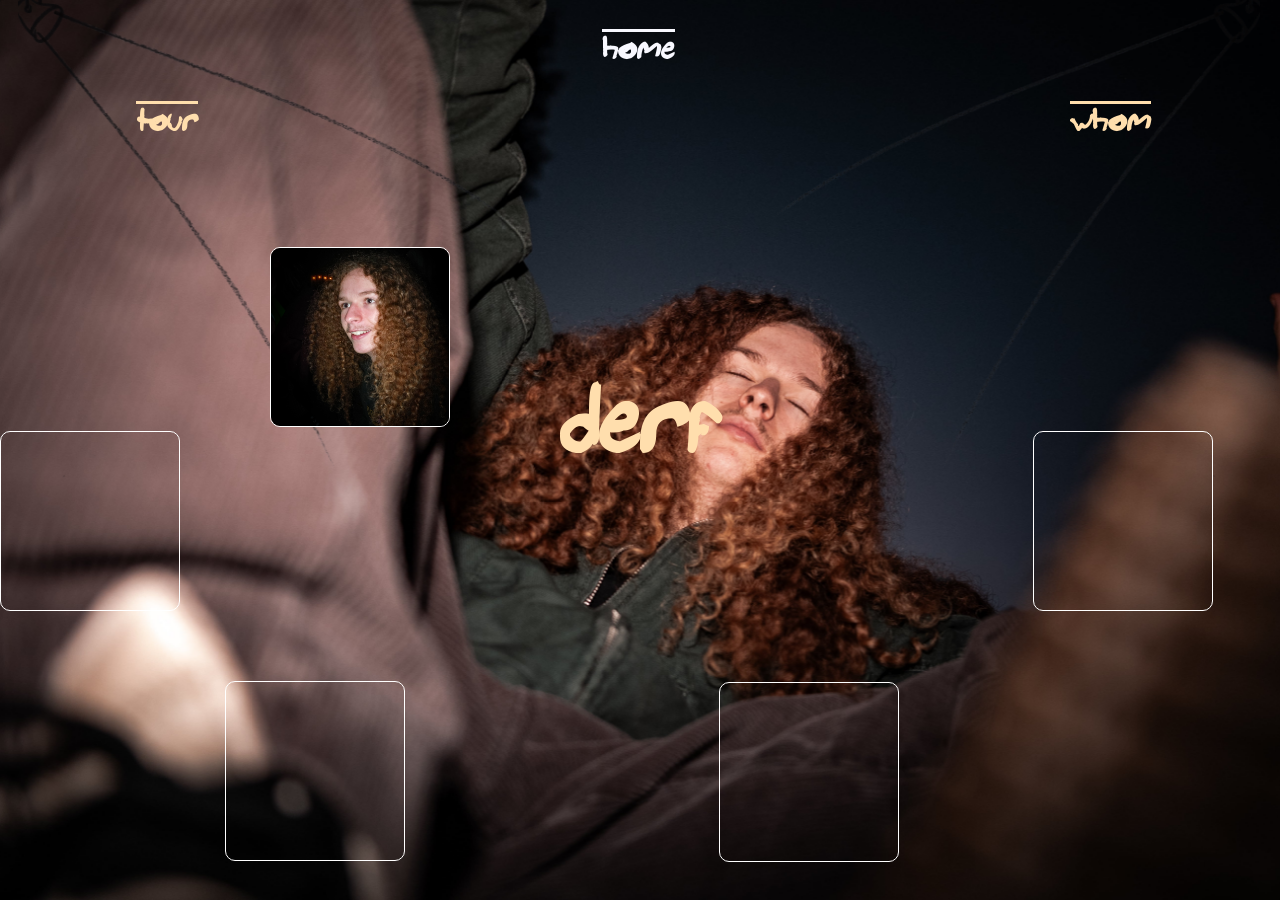
==== commit 0fd9c32e: "redo" ====
--- a/index.html
+++ b/index.html
@@ -1,4 +1,4 @@
-<!DOCTYPE html><html lang="en" data-ws-project="21a544df-e980-4eaa-91c3-0a44bd469e3a" data-ws-version="5090" data-ws-last-published="2026-09-23T09:55:14.771Z"><head><link rel="stylesheet" type="text/css" href="/assets/static/app_generated_index-6937cd5a.D6M3OAMI.css"><meta charSet="UTF-8"/><meta name="viewport" content="width=device-width,initial-scale=1"/><link rel="preload" as="image" imageSrcSet="/assets/osc_Y3rq3gY0rlaodPd_4KGsg.png 16w, /assets/osc_Y3rq3gY0rlaodPd_4KGsg.png 32w, /assets/osc_Y3rq3gY0rlaodPd_4KGsg.png 48w, /assets/osc_Y3rq3gY0rlaodPd_4KGsg.png 64w, /assets/osc_Y3rq3gY0rlaodPd_4KGsg.png 96w, /assets/osc_Y3rq3gY0rlaodPd_4KGsg.png 128w, /assets/osc_Y3rq3gY0rlaodPd_4KGsg.png 256w, /assets/osc_Y3rq3gY0rlaodPd_4KGsg.png 384w, /assets/osc_Y3rq3gY0rlaodPd_4KGsg.png 640w, /assets/osc_Y3rq3gY0rlaodPd_4KGsg.png 750w, /assets/osc_Y3rq3gY0rlaodPd_4KGsg.png 828w, /assets/osc_Y3rq3gY0rlaodPd_4KGsg.png 1080w, /assets/osc_Y3rq3gY0rlaodPd_4KGsg.png 1200w, /assets/osc_Y3rq3gY0rlaodPd_4KGsg.png 1920w, /assets/osc_Y3rq3gY0rlaodPd_4KGsg.png 2048w, /assets/osc_Y3rq3gY0rlaodPd_4KGsg.png 3840w" imageSizes="100vw"/><link rel="preload" as="image" imageSrcSet="/assets/20.09.26_hoy5_1_eALyFmfaDWbgm0KxdKlDK.jpg 16w, /assets/20.09.26_hoy5_1_eALyFmfaDWbgm0KxdKlDK.jpg 32w, /assets/20.09.26_hoy5_1_eALyFmfaDWbgm0KxdKlDK.jpg 48w, /assets/20.09.26_hoy5_1_eALyFmfaDWbgm0KxdKlDK.jpg 64w, /assets/20.09.26_hoy5_1_eALyFmfaDWbgm0KxdKlDK.jpg 96w, /assets/20.09.26_hoy5_1_eALyFmfaDWbgm0KxdKlDK.jpg 128w, /assets/20.09.26_hoy5_1_eALyFmfaDWbgm0KxdKlDK.jpg 256w, /assets/20.09.26_hoy5_1_eALyFmfaDWbgm0KxdKlDK.jpg 384w, /assets/20.09.26_hoy5_1_eALyFmfaDWbgm0KxdKlDK.jpg 640w, /assets/20.09.26_hoy5_1_eALyFmfaDWbgm0KxdKlDK.jpg 750w, /assets/20.09.26_hoy5_1_eALyFmfaDWbgm0KxdKlDK.jpg 828w, /assets/20.09.26_hoy5_1_eALyFmfaDWbgm0KxdKlDK.jpg 1080w, /assets/20.09.26_hoy5_1_eALyFmfaDWbgm0KxdKlDK.jpg 1200w, /assets/20.09.26_hoy5_1_eALyFmfaDWbgm0KxdKlDK.jpg 1920w, /assets/20.09.26_hoy5_1_eALyFmfaDWbgm0KxdKlDK.jpg 2048w, /assets/20.09.26_hoy5_1_eALyFmfaDWbgm0KxdKlDK.jpg 3840w" imageSizes="100vw"/><link rel="preload" as="image" imageSrcSet="/assets/20.09.26_hoy3_eE5GvAgfCfil02Q7Ffmi0.jpg 16w, /assets/20.09.26_hoy3_eE5GvAgfCfil02Q7Ffmi0.jpg 32w, /assets/20.09.26_hoy3_eE5GvAgfCfil02Q7Ffmi0.jpg 48w, /assets/20.09.26_hoy3_eE5GvAgfCfil02Q7Ffmi0.jpg 64w, /assets/20.09.26_hoy3_eE5GvAgfCfil02Q7Ffmi0.jpg 96w, /assets/20.09.26_hoy3_eE5GvAgfCfil02Q7Ffmi0.jpg 128w, /assets/20.09.26_hoy3_eE5GvAgfCfil02Q7Ffmi0.jpg 256w, /assets/20.09.26_hoy3_eE5GvAgfCfil02Q7Ffmi0.jpg 384w, /assets/20.09.26_hoy3_eE5GvAgfCfil02Q7Ffmi0.jpg 640w, /assets/20.09.26_hoy3_eE5GvAgfCfil02Q7Ffmi0.jpg 750w, /assets/20.09.26_hoy3_eE5GvAgfCfil02Q7Ffmi0.jpg 828w, /assets/20.09.26_hoy3_eE5GvAgfCfil02Q7Ffmi0.jpg 1080w, /assets/20.09.26_hoy3_eE5GvAgfCfil02Q7Ffmi0.jpg 1200w, /assets/20.09.26_hoy3_eE5GvAgfCfil02Q7Ffmi0.jpg 1920w, /assets/20.09.26_hoy3_eE5GvAgfCfil02Q7Ffmi0.jpg 2048w, /assets/20.09.26_hoy3_eE5GvAgfCfil02Q7Ffmi0.jpg 3840w" imageSizes="100vw"/><link rel="preload" as="image" imageSrcSet="/assets/IMGP0030-2_1_8rAUgziE3Poy_eIpEVcMM.jpg 16w, /assets/IMGP0030-2_1_8rAUgziE3Poy_eIpEVcMM.jpg 32w, /assets/IMGP0030-2_1_8rAUgziE3Poy_eIpEVcMM.jpg 48w, /assets/IMGP0030-2_1_8rAUgziE3Poy_eIpEVcMM.jpg 64w, /assets/IMGP0030-2_1_8rAUgziE3Poy_eIpEVcMM.jpg 96w, /assets/IMGP0030-2_1_8rAUgziE3Poy_eIpEVcMM.jpg 128w, /assets/IMGP0030-2_1_8rAUgziE3Poy_eIpEVcMM.jpg 256w, /assets/IMGP0030-2_1_8rAUgziE3Poy_eIpEVcMM.jpg 384w, /assets/IMGP0030-2_1_8rAUgziE3Poy_eIpEVcMM.jpg 640w, /assets/IMGP0030-2_1_8rAUgziE3Poy_eIpEVcMM.jpg 750w, /assets/IMGP0030-2_1_8rAUgziE3Poy_eIpEVcMM.jpg 828w, /assets/IMGP0030-2_1_8rAUgziE3Poy_eIpEVcMM.jpg 1080w, /assets/IMGP0030-2_1_8rAUgziE3Poy_eIpEVcMM.jpg 1200w, /assets/IMGP0030-2_1_8rAUgziE3Poy_eIpEVcMM.jpg 1920w, /assets/IMGP0030-2_1_8rAUgziE3Poy_eIpEVcMM.jpg 2048w, /assets/IMGP0030-2_1_8rAUgziE3Poy_eIpEVcMM.jpg 3840w" imageSizes="100vw"/><link rel="preload" as="image" imageSrcSet="/assets/20.09.26_hoy6_zVT5hUd6sgAIaF7w_l4mC.jpg 16w, /assets/20.09.26_hoy6_zVT5hUd6sgAIaF7w_l4mC.jpg 32w, /assets/20.09.26_hoy6_zVT5hUd6sgAIaF7w_l4mC.jpg 48w, /assets/20.09.26_hoy6_zVT5hUd6sgAIaF7w_l4mC.jpg 64w, /assets/20.09.26_hoy6_zVT5hUd6sgAIaF7w_l4mC.jpg 96w, /assets/20.09.26_hoy6_zVT5hUd6sgAIaF7w_l4mC.jpg 128w, /assets/20.09.26_hoy6_zVT5hUd6sgAIaF7w_l4mC.jpg 256w, /assets/20.09.26_hoy6_zVT5hUd6sgAIaF7w_l4mC.jpg 384w, /assets/20.09.26_hoy6_zVT5hUd6sgAIaF7w_l4mC.jpg 640w, /assets/20.09.26_hoy6_zVT5hUd6sgAIaF7w_l4mC.jpg 750w, /assets/20.09.26_hoy6_zVT5hUd6sgAIaF7w_l4mC.jpg 828w, /assets/20.09.26_hoy6_zVT5hUd6sgAIaF7w_l4mC.jpg 1080w, /assets/20.09.26_hoy6_zVT5hUd6sgAIaF7w_l4mC.jpg 1200w, /assets/20.09.26_hoy6_zVT5hUd6sgAIaF7w_l4mC.jpg 1920w, /assets/20.09.26_hoy6_zVT5hUd6sgAIaF7w_l4mC.jpg 2048w, /assets/20.09.26_hoy6_zVT5hUd6sgAIaF7w_l4mC.jpg 3840w" imageSizes="100vw"/><link rel="preload" href="/assets/Bradleys_Pen_owpF9jx65x7s4PsszFooO.ttf" as="font" crossorigin="anonymous"/><link rel="preload" href="/assets/cellp_1TzvyJDqUIwWnxSUgo-fw.png" as="image"/><link rel="preload" href="/assets/20.09.26_hoy3_mbcr571lW2UzlC-wp5z64.jpg" as="image"/><meta property="og:url" content="https://url/"/><meta property="og:title" content="derf"/><meta property="og:type" content="website"/><meta property="og:site_name" content="derf.hoy.cool"/><meta name="robots" content="noindex, nofollow"/><meta name="description" content="derf.hoy.cool IS cool"/><meta property="og:description" content="derf.hoy.cool IS cool"/><title>derf</title><script type="application/ld+json">{
+<!DOCTYPE html><html lang="en" data-ws-project="21a544df-e980-4eaa-91c3-0a44bd469e3a" data-ws-version="5567" data-ws-last-published="2026-09-24T08:47:24.510Z"><head><link rel="stylesheet" type="text/css" href="/assets/static/app_generated_index-6937cd5a.1GxzEFEw.css"><meta charSet="UTF-8"/><meta name="viewport" content="width=device-width,initial-scale=1"/><link rel="preload" as="image" imageSrcSet="/assets/osc_Y3rq3gY0rlaodPd_4KGsg.png 16w, /assets/osc_Y3rq3gY0rlaodPd_4KGsg.png 32w, /assets/osc_Y3rq3gY0rlaodPd_4KGsg.png 48w, /assets/osc_Y3rq3gY0rlaodPd_4KGsg.png 64w, /assets/osc_Y3rq3gY0rlaodPd_4KGsg.png 96w, /assets/osc_Y3rq3gY0rlaodPd_4KGsg.png 128w, /assets/osc_Y3rq3gY0rlaodPd_4KGsg.png 256w, /assets/osc_Y3rq3gY0rlaodPd_4KGsg.png 384w, /assets/osc_Y3rq3gY0rlaodPd_4KGsg.png 640w, /assets/osc_Y3rq3gY0rlaodPd_4KGsg.png 750w, /assets/osc_Y3rq3gY0rlaodPd_4KGsg.png 828w, /assets/osc_Y3rq3gY0rlaodPd_4KGsg.png 1080w, /assets/osc_Y3rq3gY0rlaodPd_4KGsg.png 1200w, /assets/osc_Y3rq3gY0rlaodPd_4KGsg.png 1920w, /assets/osc_Y3rq3gY0rlaodPd_4KGsg.png 2048w, /assets/osc_Y3rq3gY0rlaodPd_4KGsg.png 3840w" imageSizes="100vw"/><link rel="preload" as="image" imageSrcSet="/assets/20.09.26_hoy5_1_eALyFmfaDWbgm0KxdKlDK.jpg 16w, /assets/20.09.26_hoy5_1_eALyFmfaDWbgm0KxdKlDK.jpg 32w, /assets/20.09.26_hoy5_1_eALyFmfaDWbgm0KxdKlDK.jpg 48w, /assets/20.09.26_hoy5_1_eALyFmfaDWbgm0KxdKlDK.jpg 64w, /assets/20.09.26_hoy5_1_eALyFmfaDWbgm0KxdKlDK.jpg 96w, /assets/20.09.26_hoy5_1_eALyFmfaDWbgm0KxdKlDK.jpg 128w, /assets/20.09.26_hoy5_1_eALyFmfaDWbgm0KxdKlDK.jpg 256w, /assets/20.09.26_hoy5_1_eALyFmfaDWbgm0KxdKlDK.jpg 384w, /assets/20.09.26_hoy5_1_eALyFmfaDWbgm0KxdKlDK.jpg 640w, /assets/20.09.26_hoy5_1_eALyFmfaDWbgm0KxdKlDK.jpg 750w, /assets/20.09.26_hoy5_1_eALyFmfaDWbgm0KxdKlDK.jpg 828w, /assets/20.09.26_hoy5_1_eALyFmfaDWbgm0KxdKlDK.jpg 1080w, /assets/20.09.26_hoy5_1_eALyFmfaDWbgm0KxdKlDK.jpg 1200w, /assets/20.09.26_hoy5_1_eALyFmfaDWbgm0KxdKlDK.jpg 1920w, /assets/20.09.26_hoy5_1_eALyFmfaDWbgm0KxdKlDK.jpg 2048w, /assets/20.09.26_hoy5_1_eALyFmfaDWbgm0KxdKlDK.jpg 3840w" imageSizes="100vw"/><link rel="preload" as="image" imageSrcSet="/assets/20.09.26_hoy3_eE5GvAgfCfil02Q7Ffmi0.jpg 16w, /assets/20.09.26_hoy3_eE5GvAgfCfil02Q7Ffmi0.jpg 32w, /assets/20.09.26_hoy3_eE5GvAgfCfil02Q7Ffmi0.jpg 48w, /assets/20.09.26_hoy3_eE5GvAgfCfil02Q7Ffmi0.jpg 64w, /assets/20.09.26_hoy3_eE5GvAgfCfil02Q7Ffmi0.jpg 96w, /assets/20.09.26_hoy3_eE5GvAgfCfil02Q7Ffmi0.jpg 128w, /assets/20.09.26_hoy3_eE5GvAgfCfil02Q7Ffmi0.jpg 256w, /assets/20.09.26_hoy3_eE5GvAgfCfil02Q7Ffmi0.jpg 384w, /assets/20.09.26_hoy3_eE5GvAgfCfil02Q7Ffmi0.jpg 640w, /assets/20.09.26_hoy3_eE5GvAgfCfil02Q7Ffmi0.jpg 750w, /assets/20.09.26_hoy3_eE5GvAgfCfil02Q7Ffmi0.jpg 828w, /assets/20.09.26_hoy3_eE5GvAgfCfil02Q7Ffmi0.jpg 1080w, /assets/20.09.26_hoy3_eE5GvAgfCfil02Q7Ffmi0.jpg 1200w, /assets/20.09.26_hoy3_eE5GvAgfCfil02Q7Ffmi0.jpg 1920w, /assets/20.09.26_hoy3_eE5GvAgfCfil02Q7Ffmi0.jpg 2048w, /assets/20.09.26_hoy3_eE5GvAgfCfil02Q7Ffmi0.jpg 3840w" imageSizes="100vw"/><link rel="preload" as="image" imageSrcSet="/assets/IMGP0030-2_1_8rAUgziE3Poy_eIpEVcMM.jpg 16w, /assets/IMGP0030-2_1_8rAUgziE3Poy_eIpEVcMM.jpg 32w, /assets/IMGP0030-2_1_8rAUgziE3Poy_eIpEVcMM.jpg 48w, /assets/IMGP0030-2_1_8rAUgziE3Poy_eIpEVcMM.jpg 64w, /assets/IMGP0030-2_1_8rAUgziE3Poy_eIpEVcMM.jpg 96w, /assets/IMGP0030-2_1_8rAUgziE3Poy_eIpEVcMM.jpg 128w, /assets/IMGP0030-2_1_8rAUgziE3Poy_eIpEVcMM.jpg 256w, /assets/IMGP0030-2_1_8rAUgziE3Poy_eIpEVcMM.jpg 384w, /assets/IMGP0030-2_1_8rAUgziE3Poy_eIpEVcMM.jpg 640w, /assets/IMGP0030-2_1_8rAUgziE3Poy_eIpEVcMM.jpg 750w, /assets/IMGP0030-2_1_8rAUgziE3Poy_eIpEVcMM.jpg 828w, /assets/IMGP0030-2_1_8rAUgziE3Poy_eIpEVcMM.jpg 1080w, /assets/IMGP0030-2_1_8rAUgziE3Poy_eIpEVcMM.jpg 1200w, /assets/IMGP0030-2_1_8rAUgziE3Poy_eIpEVcMM.jpg 1920w, /assets/IMGP0030-2_1_8rAUgziE3Poy_eIpEVcMM.jpg 2048w, /assets/IMGP0030-2_1_8rAUgziE3Poy_eIpEVcMM.jpg 3840w" imageSizes="100vw"/><link rel="preload" as="image" imageSrcSet="/assets/20.09.26_hoy6_zVT5hUd6sgAIaF7w_l4mC.jpg 16w, /assets/20.09.26_hoy6_zVT5hUd6sgAIaF7w_l4mC.jpg 32w, /assets/20.09.26_hoy6_zVT5hUd6sgAIaF7w_l4mC.jpg 48w, /assets/20.09.26_hoy6_zVT5hUd6sgAIaF7w_l4mC.jpg 64w, /assets/20.09.26_hoy6_zVT5hUd6sgAIaF7w_l4mC.jpg 96w, /assets/20.09.26_hoy6_zVT5hUd6sgAIaF7w_l4mC.jpg 128w, /assets/20.09.26_hoy6_zVT5hUd6sgAIaF7w_l4mC.jpg 256w, /assets/20.09.26_hoy6_zVT5hUd6sgAIaF7w_l4mC.jpg 384w, /assets/20.09.26_hoy6_zVT5hUd6sgAIaF7w_l4mC.jpg 640w, /assets/20.09.26_hoy6_zVT5hUd6sgAIaF7w_l4mC.jpg 750w, /assets/20.09.26_hoy6_zVT5hUd6sgAIaF7w_l4mC.jpg 828w, /assets/20.09.26_hoy6_zVT5hUd6sgAIaF7w_l4mC.jpg 1080w, /assets/20.09.26_hoy6_zVT5hUd6sgAIaF7w_l4mC.jpg 1200w, /assets/20.09.26_hoy6_zVT5hUd6sgAIaF7w_l4mC.jpg 1920w, /assets/20.09.26_hoy6_zVT5hUd6sgAIaF7w_l4mC.jpg 2048w, /assets/20.09.26_hoy6_zVT5hUd6sgAIaF7w_l4mC.jpg 3840w" imageSizes="100vw"/><link rel="preload" href="/assets/Bradleys_Pen_owpF9jx65x7s4PsszFooO.ttf" as="font" crossorigin="anonymous"/><link rel="preload" href="/assets/cellp_1TzvyJDqUIwWnxSUgo-fw_eQCEjhTJXS2NP9IcxeaPO.png" as="image"/><link rel="preload" href="/assets/20.09.26_hoy3_mbcr571lW2UzlC-wp5z64.jpg" as="image"/><meta property="og:url" content="https://url/"/><meta property="og:title" content="derf"/><meta property="og:type" content="website"/><meta property="og:site_name" content="derf.hoy.cool"/><meta name="robots" content="noindex, nofollow"/><meta name="description" content="derf.hoy.cool IS cool"/><meta property="og:description" content="derf.hoy.cool IS cool"/><title>derf</title><script type="application/ld+json">{
   "@context": "https://schema.org",
   "@type": "WebSite",
   "name": "derf.hoy.cool"
@@ -19,7 +19,7 @@
         animation-duration: 1ms;
       }
     }
-    </style><noscript><style>[data-ws-animate-id="_R16_"] > :not(:is([data-ws-animate-id], [data-ws-no-initial-animation])), [data-ws-animate-id="_R16_"] > [data-ws-animate-id] > :not(:is([data-ws-animate-id], [data-ws-no-initial-animation])), [data-ws-animate-id="_R16_"] > [data-ws-animate-id] > [data-ws-animate-id] > :not(:is([data-ws-animate-id], [data-ws-no-initial-animation])), [data-ws-animate-id="_R16_"] > [data-ws-animate-id] > [data-ws-animate-id] > [data-ws-animate-id] > :not(:is([data-ws-animate-id], [data-ws-no-initial-animation])), [data-ws-animate-id="_R16_"] > [data-ws-animate-id] > [data-ws-animate-id] > [data-ws-animate-id] > [data-ws-animate-id] > :not(:is([data-ws-animate-id], [data-ws-no-initial-animation])) { animation: none; }</style></noscript><div data-ws-animate-id="_R16_" style="display:contents"><div data-ws-tag="div" src="/assets/cellp_1TzvyJDqUIwWnxSUgo-fw.png" width="2160" height="3054" alt="" loading="eager" class="w-box c1tllryd c1flr25m c1byn7ks c4vlm4i cdn8zjl cdlwsq4 c1wz0rpb c14901tx culqz4l c1lm40s3 czzki1l cy6gnms cejuu6l c1u3ibzp cqkex8m cteq2au c1xvk680 c1t8i4lm c1fmhq0e cpdwwkk c1eathu8 c1c2ulkx c1nl7f5e ccjsw5c c15od9gs c1yipube c1bflq4e c1c1dd6m czn756j cp1jz8d c1uct0mm c1jhw389 c1j3cud9 cska7sk c1u9ijb7 cptptpy c9yluwg cqa79dd c1r8sydb c1kcdegw"><a target="_top" class="w-element cdn8zjl cia066q cn3vs1j cne4mds ccob5b4 c1yt1b5z c1qq5v3g c1du2v7j c1b8kq0h c1aenwq5 c6r6yl4" href="/secretpage">secretpage</a></div></div><style>
+    </style><noscript><style>[data-ws-animate-id="_R16_"] > :not(:is([data-ws-animate-id], [data-ws-no-initial-animation])), [data-ws-animate-id="_R16_"] > [data-ws-animate-id] > :not(:is([data-ws-animate-id], [data-ws-no-initial-animation])), [data-ws-animate-id="_R16_"] > [data-ws-animate-id] > [data-ws-animate-id] > :not(:is([data-ws-animate-id], [data-ws-no-initial-animation])), [data-ws-animate-id="_R16_"] > [data-ws-animate-id] > [data-ws-animate-id] > [data-ws-animate-id] > :not(:is([data-ws-animate-id], [data-ws-no-initial-animation])), [data-ws-animate-id="_R16_"] > [data-ws-animate-id] > [data-ws-animate-id] > [data-ws-animate-id] > [data-ws-animate-id] > :not(:is([data-ws-animate-id], [data-ws-no-initial-animation])) { animation: none; }</style></noscript><div data-ws-animate-id="_R16_" style="display:contents"><div data-ws-tag="div" src="/assets/cellp_1TzvyJDqUIwWnxSUgo-fw_eQCEjhTJXS2NP9IcxeaPO.png" width="2160" height="3054" alt="" loading="eager" class="w-box c1tllryd c1flr25m c1byn7ks c4vlm4i cdn8zjl cdlwsq4 c1wz0rpb c14901tx culqz4l c1lm40s3 czzki1l c6ikwqp c9vvb5e c6rnpq5 cqkex8m cteq2au c1xvk680 c1kpxv81 c1fmhq0e cpdwwkk c1eathu8 c1c2ulkx c1nl7f5e c1tut1f4 c15od9gs c1yipube c1bflq4e c1c1dd6m czn756j cp1jz8d c1uct0mm c1jhw389 c1j3cud9 cska7sk c1u9ijb7 cptptpy c186qrez cbhejl3 c10tenlr c9yluwg cqa79dd c1r8sydb c1kcdegw"><a target="_top" class="w-element cdn8zjl cia066q cn3vs1j cne4mds ccob5b4 c1yt1b5z c1qq5v3g c1du2v7j c1b8kq0h c1aenwq5 c6r6yl4" href="/secretpage">secretpage</a></div></div><style>
     
 
     @keyframes ws-scroll-animation-_R1m_ {
@@ -36,7 +36,7 @@
         animation-duration: 1ms;
       }
     }
-    </style><noscript><style>[data-ws-animate-id="_R1m_"] > :not(:is([data-ws-animate-id], [data-ws-no-initial-animation])), [data-ws-animate-id="_R1m_"] > [data-ws-animate-id] > :not(:is([data-ws-animate-id], [data-ws-no-initial-animation])), [data-ws-animate-id="_R1m_"] > [data-ws-animate-id] > [data-ws-animate-id] > :not(:is([data-ws-animate-id], [data-ws-no-initial-animation])), [data-ws-animate-id="_R1m_"] > [data-ws-animate-id] > [data-ws-animate-id] > [data-ws-animate-id] > :not(:is([data-ws-animate-id], [data-ws-no-initial-animation])), [data-ws-animate-id="_R1m_"] > [data-ws-animate-id] > [data-ws-animate-id] > [data-ws-animate-id] > [data-ws-animate-id] > :not(:is([data-ws-animate-id], [data-ws-no-initial-animation])) { animation: none; }</style></noscript><div data-ws-animate-id="_R1m_" style="display:contents"><div data-ws-tag="div" src="/assets/cellp_1TzvyJDqUIwWnxSUgo-fw.png" width="2160" height="3054" alt="" loading="eager" class="w-box cptptpy c1so8ivb c1y7y3bq ccxyln0 c1flr25m c1byn7ks c4vlm4i cy6gnms c1fa08p8 c17be4i3 ccjsw5c c15od9gs cc7sfp8 c1bpq5t c1r6mjc0 czn756j cp1jz8d c9yluwg cqa79dd c1r8sydb c1kcdegw"></div></div><div class="w-element c11l4rbl cn30cbw c1s33nrl ceeo1bk c1uzxkm4 c14901tx culqz4l c1lm40s3 cteq2au c1ndg193 c1upk56x c1cax7o7 c1q2v7si"><h1 class="w-element c1tm6xbu c7nzfdy cdn8zjl c1mh2jqd c13fqnxb c1sx6yw1 c1yipube c1ergd1f ckkvkfg c1h1edoz c1tu867l cqpqp9x c4ouhsi cdynssn czn756j cp1jz8d cfatpbb c18oaj8g"><a aria-current="page" class="w-element c1mh2jqd cdn8zjl c1687af2 c15m94bb cdlwsq4 c1wz0rpb c14901tx culqz4l c1lm40s3 c1yt1b5z active" href="/">home</a></h1><h1 class="w-element c1ek6i79 c1so8ivb cdn8zjl c1xpo1t4 c12zu529 c1sx6yw1 c5km6o0 c1ergd1f ckkvkfg c1tu867l cqpqp9x c1bflq4e c1c1dd6m c17iu12m c1tkxad c18oaj8g c14n29ct cp3h7d2 c10g9gnk"><a class="w-element c1xpo1t4 cdn8zjl c1687af2 c1yipube c15m94bb c1yt1b5z" href="/tour">tour</a></h1><h1 class="w-element c1687af2 cdn8zjl ch67l76 c1xpo1t4 c12zu529 c1sx6yw1 c5km6o0 c1ergd1f ckkvkfg c1gj5an6 c14ae2lc c17iu12m c1tkxad c1th31z7 cbp7dff c1tu867l cqpqp9x c1fbzcpk"><a target="_top" class="w-element c1xpo1t4 cdn8zjl c1687af2 ccqp9wx c1yt1b5z c1yipube czceqbm cs66v0v" href="/whom">whom</a></h1></div><div class="w-element cn30cbw c1663866 c8p6297 c6nvn48 cdn8zjl"><h1 class="w-element cc607cn c13g987z cheahsw cyta4tt ckspks0 c2pz8cl c1fm7z7d cn3vs1j c1fa08p8 cdn8zjl c1l9icob cao9at0 cz2b8we c8onifg c5km6o0 ctu60we c1xpo1t4 c1iwl1zb c3qpu1 cbgr4wf cigbsxa c1fk7x6x c1c8fw1h c1p2lmrd c1yt1b5z c1ergd1f c7nzfdy cvbekfk csukwki c14901tx culqz4l c1lm40s3 czzki1l c1upqjnk"><span class="w-element c1yipube ciw5vgi c1ek6i79">derf</span><a href="https://www.instagram.com/thenamesderfderfderf/" target="_top" class="w-element cdn8zjl c1687af2 c14hktbc clrngph c1lv1kf9 c14901tx culqz4l c1lm40s3 cteq2au cao9at0 c5rzerr crx52rv ccob5b4 ccqp9wx">derf</a></h1></div><div class="w-element c1flr25m cn30cbw c5fvd3h ceeo1bk ci9ovta c14901tx c1fa08p8 c1l9icob c1ndg193 c13g987z c15lhpoh c1k2lvqf c1wh8hpn cpage4v"><style>
+    </style><noscript><style>[data-ws-animate-id="_R1m_"] > :not(:is([data-ws-animate-id], [data-ws-no-initial-animation])), [data-ws-animate-id="_R1m_"] > [data-ws-animate-id] > :not(:is([data-ws-animate-id], [data-ws-no-initial-animation])), [data-ws-animate-id="_R1m_"] > [data-ws-animate-id] > [data-ws-animate-id] > :not(:is([data-ws-animate-id], [data-ws-no-initial-animation])), [data-ws-animate-id="_R1m_"] > [data-ws-animate-id] > [data-ws-animate-id] > [data-ws-animate-id] > :not(:is([data-ws-animate-id], [data-ws-no-initial-animation])), [data-ws-animate-id="_R1m_"] > [data-ws-animate-id] > [data-ws-animate-id] > [data-ws-animate-id] > [data-ws-animate-id] > :not(:is([data-ws-animate-id], [data-ws-no-initial-animation])) { animation: none; }</style></noscript><div data-ws-animate-id="_R1m_" style="display:contents"><div data-ws-tag="div" src="/assets/cellp_1TzvyJDqUIwWnxSUgo-fw_eQCEjhTJXS2NP9IcxeaPO.png" width="2160" height="3054" alt="" loading="eager" class="w-box cptptpy c1so8ivb c1y7y3bq ccxyln0 c1flr25m c1byn7ks c4vlm4i cy6gnms c1fa08p8 c17be4i3 c1tut1f4 c15od9gs cc7sfp8 c1bpq5t c1r6mjc0 czn756j cp1jz8d c9yluwg cqa79dd c1r8sydb c1kcdegw"></div></div><div class="w-element c11l4rbl cn30cbw c1s33nrl ceeo1bk c1uzxkm4 c14901tx culqz4l c1lm40s3 cteq2au c1ndg193 c1upk56x c1cax7o7 c1q2v7si"><h1 class="w-element c1tm6xbu c7nzfdy cdn8zjl c1mh2jqd c13fqnxb c1sx6yw1 c1yipube c1ergd1f ckkvkfg c1h1edoz c1tu867l cqpqp9x c4ouhsi cdynssn czn756j cp1jz8d cfatpbb c18oaj8g"><a aria-current="page" class="w-element c1mh2jqd cdn8zjl c1687af2 c15m94bb cdlwsq4 c1wz0rpb c14901tx culqz4l c1lm40s3 c1yt1b5z active" href="/">home</a></h1><h1 class="w-element c1ek6i79 c1so8ivb cdn8zjl c1xpo1t4 c12zu529 c1sx6yw1 c5km6o0 c1ergd1f ckkvkfg c1tu867l cqpqp9x c1bflq4e c1c1dd6m c17iu12m c1tkxad c18oaj8g c14n29ct cp3h7d2 c10g9gnk"><a class="w-element c1xpo1t4 cdn8zjl c1687af2 c1yipube c15m94bb c1yt1b5z" href="/tour">tour</a></h1><h1 class="w-element c1687af2 cdn8zjl ch67l76 c1xpo1t4 c12zu529 c1sx6yw1 c5km6o0 c1ergd1f ckkvkfg c1gj5an6 c14ae2lc c17iu12m c1tkxad c1th31z7 cbp7dff c1tu867l cqpqp9x c1fbzcpk"><a target="_top" class="w-element c1xpo1t4 cdn8zjl c1687af2 ccqp9wx c1yt1b5z c1yipube czceqbm cs66v0v" href="/whom">whom</a></h1></div><div class="w-element cn30cbw c1663866 c8p6297 c6nvn48 cdn8zjl"><h1 class="w-element cc607cn c13g987z cheahsw cyta4tt ckspks0 c2pz8cl c1fm7z7d cn3vs1j c1fa08p8 cdn8zjl c1l9icob cao9at0 cz2b8we c8onifg c5km6o0 ctu60we c1xpo1t4 c1iwl1zb c3qpu1 cbgr4wf cigbsxa c1fk7x6x c1c8fw1h c1p2lmrd c1yt1b5z c1ergd1f c7nzfdy cvbekfk csukwki c14901tx culqz4l c1lm40s3 czzki1l c1upqjnk"><span class="w-element c1yipube ciw5vgi c1ek6i79">derf</span><a href="https://www.instagram.com/thenamesderfderfderf/" target="_top" class="w-element cdn8zjl c1687af2 c14hktbc clrngph c1lv1kf9 c14901tx culqz4l c1lm40s3 cteq2au cao9at0 c5rzerr crx52rv ccob5b4 ccqp9wx">derf</a></h1></div><div class="w-element c1flr25m cn30cbw c5fvd3h ceeo1bk ci9ovta c14901tx c1fa08p8 c1l9icob c1ndg193 c13g987z c15lhpoh c1k2lvqf c1wh8hpn cpage4v"><style>
     
 
     @keyframes ws-scroll-animation-_R76_ {
@@ -124,10 +124,10 @@
     </style><noscript><style>[data-ws-animate-id="_Rn6_"] > :not(:is([data-ws-animate-id], [data-ws-no-initial-animation])), [data-ws-animate-id="_Rn6_"] > [data-ws-animate-id] > :not(:is([data-ws-animate-id], [data-ws-no-initial-animation])), [data-ws-animate-id="_Rn6_"] > [data-ws-animate-id] > [data-ws-animate-id] > :not(:is([data-ws-animate-id], [data-ws-no-initial-animation])), [data-ws-animate-id="_Rn6_"] > [data-ws-animate-id] > [data-ws-animate-id] > [data-ws-animate-id] > :not(:is([data-ws-animate-id], [data-ws-no-initial-animation])), [data-ws-animate-id="_Rn6_"] > [data-ws-animate-id] > [data-ws-animate-id] > [data-ws-animate-id] > [data-ws-animate-id] > :not(:is([data-ws-animate-id], [data-ws-no-initial-animation])) { animation: none; }</style></noscript><div data-ws-animate-id="_Rn6_" style="display:contents"><img class="w-image cd9sm5a c1p2pkb1 cjjdwob cb76s6s c10uw36h c1y962lx c1cva9w0 cfatpbb c1j3cud9 c1nd0ys1 cw0lsb3 c89esxb c17xuyi7 c1bflq4e c33so22 c19bt30s c1tv8ilk c1lvkwfz" alt="" width="3648" height="3648" sizes="100vw" srcSet="/assets/20.09.26_hoy6_zVT5hUd6sgAIaF7w_l4mC.jpg 16w, /assets/20.09.26_hoy6_zVT5hUd6sgAIaF7w_l4mC.jpg 32w, /assets/20.09.26_hoy6_zVT5hUd6sgAIaF7w_l4mC.jpg 48w, /assets/20.09.26_hoy6_zVT5hUd6sgAIaF7w_l4mC.jpg 64w, /assets/20.09.26_hoy6_zVT5hUd6sgAIaF7w_l4mC.jpg 96w, /assets/20.09.26_hoy6_zVT5hUd6sgAIaF7w_l4mC.jpg 128w, /assets/20.09.26_hoy6_zVT5hUd6sgAIaF7w_l4mC.jpg 256w, /assets/20.09.26_hoy6_zVT5hUd6sgAIaF7w_l4mC.jpg 384w, /assets/20.09.26_hoy6_zVT5hUd6sgAIaF7w_l4mC.jpg 640w, /assets/20.09.26_hoy6_zVT5hUd6sgAIaF7w_l4mC.jpg 750w, /assets/20.09.26_hoy6_zVT5hUd6sgAIaF7w_l4mC.jpg 828w, /assets/20.09.26_hoy6_zVT5hUd6sgAIaF7w_l4mC.jpg 1080w, /assets/20.09.26_hoy6_zVT5hUd6sgAIaF7w_l4mC.jpg 1200w, /assets/20.09.26_hoy6_zVT5hUd6sgAIaF7w_l4mC.jpg 1920w, /assets/20.09.26_hoy6_zVT5hUd6sgAIaF7w_l4mC.jpg 2048w, /assets/20.09.26_hoy6_zVT5hUd6sgAIaF7w_l4mC.jpg 3840w" src="/assets/20.09.26_hoy6_zVT5hUd6sgAIaF7w_l4mC.jpg" decoding="async" loading="eager"/></div></div>
       <script id="vike_pageContext" type="application/json">{"_urlRewrite":null,"pageId":"/pages/index","routeParams":{},"data":{"url":"https://url/","system":{"params":{},"search":{},"origin":"https://url","pathname":"/"},"resources":{},"pageMeta":{"title":"derf","description":"derf.hoy.cool IS cool","excludePageFromSearch":true,"language":"!undefined","socialImageAssetName":"!undefined","socialImageUrl":"!undefined","status":"!undefined","redirect":"","content":"!undefined","custom":[]}}}</script>
       <script id="vike_globalContext" type="application/json">{}</script>
-      <script src="/assets/entries/entry-server-routing.DSsEAyPy.js" type="module" async></script>
-      <link rel="modulepreload" href="/assets/entries/pages_index.CZIWzpzq.js" as="script" type="text/javascript">
-      <link rel="modulepreload" href="/assets/chunks/chunk-Cy4NMJNR.js" as="script" type="text/javascript">
-      <link rel="modulepreload" href="/assets/chunks/chunk-CY1ct847.js" as="script" type="text/javascript">
-      <link rel="modulepreload" href="/assets/chunks/chunk-DLFk4OuY.js" as="script" type="text/javascript">
+      <script src="/assets/entries/entry-server-routing.C--I5Dyc.js" type="module" async></script>
+      <link rel="modulepreload" href="/assets/entries/pages_index.QEj93L-z.js" as="script" type="text/javascript">
+      <link rel="modulepreload" href="/assets/chunks/chunk-DaJ-b5P-.js" as="script" type="text/javascript">
+      <link rel="modulepreload" href="/assets/chunks/chunk-CDHTz92e.js" as="script" type="text/javascript">
+      <link rel="modulepreload" href="/assets/chunks/chunk-LvRm_-rP.js" as="script" type="text/javascript">
       <link rel="modulepreload" href="/assets/chunks/chunk-ckwbz45p.js" as="script" type="text/javascript">
     </body></html>
--- a/assets/static/app_generated_index-6937cd5a.1GxzEFEw.css
+++ b/assets/static/app_generated_index-6937cd5a.1GxzEFEw.css
@@ -0,0 +1 @@
+@font-face{font-family:Bradley Hand;font-style:normal;font-weight:400;font-display:swap;src:url(/assets/Bradleys_Pen_owpF9jx65x7s4PsszFooO.ttf) format("truetype")}@layer presets{:root{display:grid;min-height:100%;grid-template-rows:auto;grid-template-columns:1fr;font-family:Arial,Roboto,sans-serif;font-size:16px;line-height:1.2;white-space:pre-wrap;white-space-collapse:preserve}a.w-element{box-sizing:border-box}body.w-element{box-sizing:border-box;-webkit-font-smoothing:antialiased;-moz-osx-font-smoothing:grayscale;margin:0}div.w-element,h1.w-element,h3.w-element,p.w-element,span.w-element,div.w-box{box-sizing:border-box}img.w-image{box-sizing:border-box;max-width:100%;display:block;height:auto}}@media all{.c1nbpt31{color:#8b0000}.cy3zu2v{border-top-color:#8b0000}.c1n2sa8w{border-right-color:#8b0000}.c1j2wljd{border-bottom-color:#8b0000}.c1b1fl71{border-left-color:#8b0000}.c16ceu77{background-color:#8b0000}.c1acoec4{position:static}.cmp25f0{margin-left:0}.ck89tez{font-size:100%}.cn30cbw{width:100%}.c1663866{height:10%}.c8p6297{position:relative}.c6nvn48{top:0}.cdn8zjl{display:block}.c1687af2{position:inherit}.ch67l76{right:10%}.c1xpo1t4{color:#ffdead}.c12zu529{top:70px}.c1sx6yw1{text-decoration-line:overline}.c5km6o0{font-family:Bahnschrift,DIN Alternate,Franklin Gothic Medium,Nimbus Sans Narrow,sans-serif-condensed,sans-serif}.c1ergd1f{z-index:10}.ckkvkfg{font-size:200%}.c1gj5an6{grid-column-start:11}.c14ae2lc{grid-column-end:12}.c17iu12m{grid-row-start:2}.c1tkxad{grid-row-end:3}.c1th31z7{justify-self:auto}.cbp7dff{align-self:auto}.c1tu867l{margin-top:0}.cqpqp9x{margin-bottom:0}.c1fbzcpk{margin-right:22px}.c1tllryd{transform:rotateX(0) rotateY(180deg) rotate(90deg)}.c1flr25m{position:absolute}.c1byn7ks{width:500px}.c4vlm4i{height:700px}.cdlwsq4{grid-template-columns:1fr 1fr}.c1wz0rpb{grid-template-rows:auto auto}.c14901tx{grid-auto-columns:1fr}.culqz4l{column-gap:16px}.c1lm40s3{row-gap:16px}.czzki1l{padding-right:0}.c6ikwqp{object-fit:cover}.c9vvb5e{overflow-x:auto}.c6rnpq5{overflow-y:auto}.cqkex8m{object-position:100% 0%}.cteq2au{align-items:start}.c1xvk680{justify-content:end}.c1kpxv81{translate:-492px 0px 0px}.c1fmhq0e{transition-property:top}.cpdwwkk{transition-duration:.2s}.c1eathu8{transition-timing-function:ease}.c1c2ulkx{transition-delay:0ms}.c1nl7f5e{transition-behavior:normal}.c1tut1f4{background-image:url(/assets/cellp_1TzvyJDqUIwWnxSUgo-fw_eQCEjhTJXS2NP9IcxeaPO.png)}.c15od9gs{background-size:cover}.c1yipube{font-family:Bradley Hand,sans-serif}.c1bflq4e{grid-column-start:2}.c1c1dd6m{grid-column-end:3}.czn756j{grid-row-start:1}.cp1jz8d{grid-row-end:2}.c1uct0mm{align-self:stretch}.c1jhw389{justify-self:baseline}.c1j3cud9{order:0}.cska7sk{padding-bottom:0}.c1u9ijb7{left:90%}.cptptpy{top:-110px}.c186qrez{background-repeat:no-repeat}.cbhejl3{-webkit-background-clip:inherit;background-clip:inherit}.c10tenlr{background-position:0% 0%}.ccqp9wx{z-index:300}.c1yt1b5z{text-decoration-line:none}.c1tm6xbu{position:sticky}.c7nzfdy{left:50%}.c1mh2jqd{color:#f8f8ff}.c13fqnxb{top:20px}.c1h1edoz{translate:-38px 0px 0px}.c4ouhsi{grid-column-start:5}.cdynssn{grid-column-end:7}.cfatpbb{justify-self:center}.c18oaj8g{align-self:baseline}.c15m94bb{z-index:200}.cc607cn{margin-top:60px}.c13g987z{text-align:center}.cheahsw{height:50px}.cyta4tt{width:auto}.ckspks0{top:40%}.c2pz8cl{margin-left:0}.c1fm7z7d{translate:-80px 0px 0px}.cn3vs1j{position:fixed}.c1fa08p8{object-position:50% 50%}.c1l9icob{align-items:center}.cao9at0{justify-content:start}.cz2b8we{flex-wrap:nowrap}.c8onifg{bottom:auto}.ctu60we{font-weight:700}.c1iwl1zb{font-size:6em}.c3qpu1{line-height:1%}.cbgr4wf{border-top-style:none}.cigbsxa{border-right-style:none}.c1fk7x6x{border-left-style:none}.c1c8fw1h{border-bottom-style:none}.c1p2lmrd{-webkit-hyphens:manual;hyphens:manual}.cvbekfk{grid-template-columns:1fr 1fr 1fr 1fr 1fr 1fr 1fr}.csukwki{grid-template-rows:1fr 1fr 1fr 1fr 1fr}.c1upqjnk{margin-right:0}.ciw5vgi{font-size:1em}.c1ek6i79{position:initial}:root{font-size:100%}.c1so8ivb{left:10%}.c1y7y3bq{z-index:0}.ccxyln0{transform:rotateX(0) rotateY(0) rotate(90deg)}.cy6gnms{object-fit:inherit}.c17be4i3{translate:-10px 0px 0px}.cc7sfp8{--view-timeline-name: --generated-timeline-e_2KAdqBJe7NZJnrjjkKv;view-timeline-name:--generated-timeline-e_2KAdqBJe7NZJnrjjkKv}.c1bpq5t{grid-column-start:1}.c1r6mjc0{grid-column-end:2}.cg4nxyz{height:130%}.cbl71qj{top:24%}.cs8das9{font-size:4svw}.c3r9thg{translate:0px 0px 0px}.ctodthc{margin-bottom:1.5em}.ctbw7bh{margin-top:0}.cr520ih{flex-wrap:unset}.cqkfefi{font-size:9svw}.cajv013{font-size:400%}.cejuu6l{overflow-x:visible}.c1u3ibzp{overflow-y:visible}.c1u5gw55{border-top-color:#f8f8ff}.c15uqh0v{border-right-color:#f8f8ff}.c1tw0gls{border-bottom-color:#f8f8ff}.c3yf99o{border-left-color:#f8f8ff}.c1w4km5z{font-size:6svw}.c17p7x2{color:#f7f7ff}.c1yni3ks{background-color:#0000}.ck51ptx{object-fit:contain}.cwqc2br{font-family:industrial,sans-serif}.cpyo98p{outline-style:none}.c1rb02uq{direction:ltr}.c1260z8v{text-overflow:clip}.cjlgj5j{font-weight:200}.cslypdd{font-size:2svw}.c1a1d37z{line-height:1.2}.cud96nx{text-transform:none}.crc4szx{margin-top:-40px}.c34fgob{white-space:normal}.c173194y{text-wrap:wrap}.cp22xs{height:auto}.c127z95q{font-weight:600}.c38n3qc{margin-top:54px}.ccedau6{padding-right:0%}.cd23b8v{padding-left:0%}.crm8ol3{margin-right:15%}.c8asa4i{margin-left:15%}.cuuot5p{margin-top:-38px}.c12hjpg9{font-size:1.7svw}.c17plzbp{margin-top:-17px}.c1pqfx7z{margin-left:10%}.c10fk12h{margin-right:1%}.c14hktbc{padding-top:0}.clrngph{grid-template-columns:1fr}.c1lv1kf9{grid-template-rows:1fr}.c5rzerr{height:90px}.crx52rv{translate:0px -50px 0px}.ccob5b4{color:#0000ed00}.cia066q{height:5%}.cne4mds{transform:rotateX(180deg) rotateY(0) rotate(0)}.c1qq5v3g{bottom:19px}.c1du2v7j{width:10%}.c1b8kq0h{left:14px}.c1aenwq5{padding-left:23px}.c6r6yl4:hover{color:#4d0000}.c1n4mngx{z-index:100}.c3fhz7t{font-size:2em}.c1euc97h{display:inline-block}.c1ppe05x{top:-101px}.c1t8i4lm{translate:-490px 0px 0px}.chjctcw{width:70px}.csb5mk6{top:-100px}.cp2b26u{transition-delay:.2s}.c4yiv38{margin-right:10%}.c1o3vwcg{bottom:0}.c19629bo{left:0}.cufe5go{margin-left:-23px}.cmzbo7s{padding-left:80px}.c5fvd3h{display:inline-grid}.ceeo1bk{grid-template-columns:1fr 1fr 1fr 1fr 1fr 1fr 1fr 1fr 1fr 1fr 1fr 1fr}.ci9ovta{grid-template-rows:1fr 1fr 1fr 1fr 1fr 1fr 1fr 1fr}.c1ndg193{justify-content:center}.c15lhpoh{grid-auto-flow:row}.c1k2lvqf{top:20%}.c1wh8hpn{height:80%}.cd9sm5a{display:inline}.c1p2pkb1{width:16svw}.cjjdwob{margin-bottom:2%}.cb76s6s{margin-left:2%}.c10uw36h{margin-right:2%}.c1y962lx{max-height:180px}.c1cva9w0{max-width:180px}.c1nd0ys1{border-top-left-radius:10px}.c89esxb{border-bottom-left-radius:10px}.c17xuyi7{border-bottom-right-radius:10px}.cw0lsb3{border-top-right-radius:10px}.c13oxjc6{grid-row-start:4}.cgeoh39{grid-row-end:5}.c1lvkwfz{border:thin solid rgb(255 255 255 / 1)}.c33so22{grid-column-end:4}.c19bt30s{grid-row-start:7}.c1tv8ilk{grid-row-end:8}.ccguja2{grid-column-start:8}.c1muqoi7{grid-column-end:9}.c1uxoq44{grid-column-start:3}.c1ovqmx3{grid-row-start:3}.c13lxjn{grid-row-end:4}.c14n29ct{justify-self:end}.cp3h7d2{margin-left:22px}.c10g9gnk:hover{color:#ffdead}.c11l4rbl{height:200px}.c1s33nrl{display:grid}.c1uzxkm4{grid-template-rows:1fr 1fr 1fr}.c1upk56x{margin-top:30px}.c1cvkvi7{height:100%}.c3z9rh3{background-image:url(/assets/20.09.26_hoy3_mbcr571lW2UzlC-wp5z64.jpg)}.cgs0gm5{-webkit-background-clip:empty;background-clip:empty}.c195gnuj{background-attachment:fixed}.cagra6g{background-position:50% 50%}.c18mi9h{background-blend-mode:empty}.c1hr5mwm{display:flex}.c1qtt9fi{flex-direction:row}.cr44b13{margin-left:1%}.cb1pdid{box-shadow:4px 4px 7px -1px #0003}.c1qif5gl{top:9%}.c16il26g{grid-row-start:14}.c11ra92g{grid-row-end:15}.cc7vkkj{margin-left:3%}.c1xfgd78{border:thin none black}.cb462ul{margin-right:3%}}@media all and (max-width: 600px){.c9yluwg{background-image:none}.cqa79dd{background-size:none}.c1r8sydb{width:0px}.c1kcdegw{height:0px}.czceqbm{display:block}.cs66v0v{font-family:Bradley Hand,sans-serif}.cnvf0h0{font-size:100%}.cfy3qum{top:30%}.c1txbrpp{font-size:16svw}.c1eqa29g{margin-top:34px}.co1oxdi{font-size:11svw}.cxyj93a{font-size:6svw}.cwi8cs9{margin-top:-50px}.c16b7l5h{margin-top:30px}.c12ai2pv{font-size:3svw}.c1w1j2n6{font-size:2.8svw}.cr2dqdm{margin-top:-6px}.c3087ia{z-index:200}.c1v31cr2{z-index:300}.cqfqviu{color:#fff0}.c15ipjgu{font-style:normal}.c1fk3jn8{z-index:1}.c2htx4b{color:#f8f8ff}.cpage4v{bottom:0}.c1cax7o7{column-gap:inherit}.c1q2v7si{row-gap:inherit}}
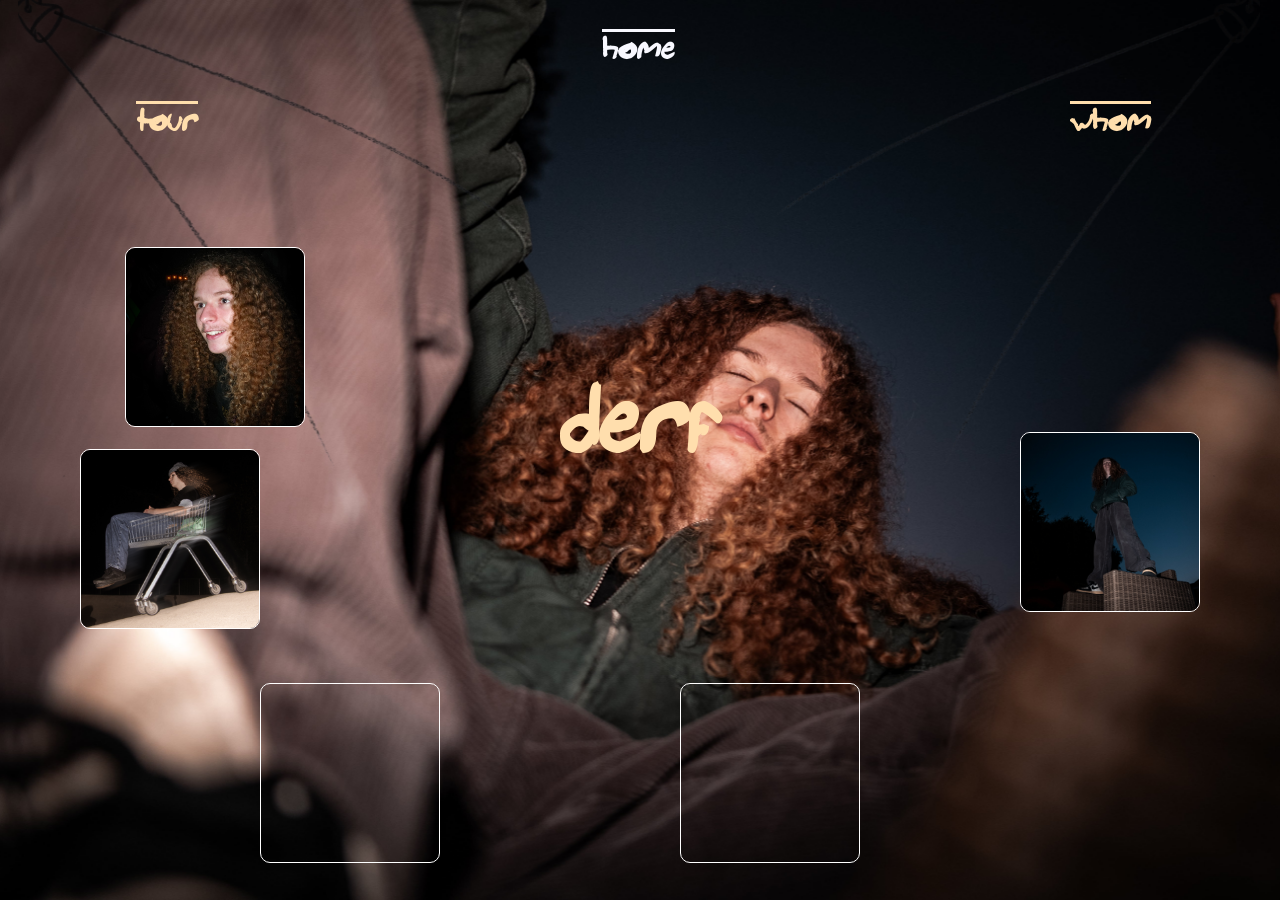
==== commit f5113845: "w" ====
--- a/index.html
+++ b/index.html
@@ -1,4 +1,4 @@
-<!DOCTYPE html><html lang="en" data-ws-project="21a544df-e980-4eaa-91c3-0a44bd469e3a" data-ws-version="5567" data-ws-last-published="2026-09-24T08:47:24.510Z"><head><link rel="stylesheet" type="text/css" href="/assets/static/app_generated_index-6937cd5a.1GxzEFEw.css"><meta charSet="UTF-8"/><meta name="viewport" content="width=device-width,initial-scale=1"/><link rel="preload" as="image" imageSrcSet="/assets/osc_Y3rq3gY0rlaodPd_4KGsg.png 16w, /assets/osc_Y3rq3gY0rlaodPd_4KGsg.png 32w, /assets/osc_Y3rq3gY0rlaodPd_4KGsg.png 48w, /assets/osc_Y3rq3gY0rlaodPd_4KGsg.png 64w, /assets/osc_Y3rq3gY0rlaodPd_4KGsg.png 96w, /assets/osc_Y3rq3gY0rlaodPd_4KGsg.png 128w, /assets/osc_Y3rq3gY0rlaodPd_4KGsg.png 256w, /assets/osc_Y3rq3gY0rlaodPd_4KGsg.png 384w, /assets/osc_Y3rq3gY0rlaodPd_4KGsg.png 640w, /assets/osc_Y3rq3gY0rlaodPd_4KGsg.png 750w, /assets/osc_Y3rq3gY0rlaodPd_4KGsg.png 828w, /assets/osc_Y3rq3gY0rlaodPd_4KGsg.png 1080w, /assets/osc_Y3rq3gY0rlaodPd_4KGsg.png 1200w, /assets/osc_Y3rq3gY0rlaodPd_4KGsg.png 1920w, /assets/osc_Y3rq3gY0rlaodPd_4KGsg.png 2048w, /assets/osc_Y3rq3gY0rlaodPd_4KGsg.png 3840w" imageSizes="100vw"/><link rel="preload" as="image" imageSrcSet="/assets/20.09.26_hoy5_1_eALyFmfaDWbgm0KxdKlDK.jpg 16w, /assets/20.09.26_hoy5_1_eALyFmfaDWbgm0KxdKlDK.jpg 32w, /assets/20.09.26_hoy5_1_eALyFmfaDWbgm0KxdKlDK.jpg 48w, /assets/20.09.26_hoy5_1_eALyFmfaDWbgm0KxdKlDK.jpg 64w, /assets/20.09.26_hoy5_1_eALyFmfaDWbgm0KxdKlDK.jpg 96w, /assets/20.09.26_hoy5_1_eALyFmfaDWbgm0KxdKlDK.jpg 128w, /assets/20.09.26_hoy5_1_eALyFmfaDWbgm0KxdKlDK.jpg 256w, /assets/20.09.26_hoy5_1_eALyFmfaDWbgm0KxdKlDK.jpg 384w, /assets/20.09.26_hoy5_1_eALyFmfaDWbgm0KxdKlDK.jpg 640w, /assets/20.09.26_hoy5_1_eALyFmfaDWbgm0KxdKlDK.jpg 750w, /assets/20.09.26_hoy5_1_eALyFmfaDWbgm0KxdKlDK.jpg 828w, /assets/20.09.26_hoy5_1_eALyFmfaDWbgm0KxdKlDK.jpg 1080w, /assets/20.09.26_hoy5_1_eALyFmfaDWbgm0KxdKlDK.jpg 1200w, /assets/20.09.26_hoy5_1_eALyFmfaDWbgm0KxdKlDK.jpg 1920w, /assets/20.09.26_hoy5_1_eALyFmfaDWbgm0KxdKlDK.jpg 2048w, /assets/20.09.26_hoy5_1_eALyFmfaDWbgm0KxdKlDK.jpg 3840w" imageSizes="100vw"/><link rel="preload" as="image" imageSrcSet="/assets/20.09.26_hoy3_eE5GvAgfCfil02Q7Ffmi0.jpg 16w, /assets/20.09.26_hoy3_eE5GvAgfCfil02Q7Ffmi0.jpg 32w, /assets/20.09.26_hoy3_eE5GvAgfCfil02Q7Ffmi0.jpg 48w, /assets/20.09.26_hoy3_eE5GvAgfCfil02Q7Ffmi0.jpg 64w, /assets/20.09.26_hoy3_eE5GvAgfCfil02Q7Ffmi0.jpg 96w, /assets/20.09.26_hoy3_eE5GvAgfCfil02Q7Ffmi0.jpg 128w, /assets/20.09.26_hoy3_eE5GvAgfCfil02Q7Ffmi0.jpg 256w, /assets/20.09.26_hoy3_eE5GvAgfCfil02Q7Ffmi0.jpg 384w, /assets/20.09.26_hoy3_eE5GvAgfCfil02Q7Ffmi0.jpg 640w, /assets/20.09.26_hoy3_eE5GvAgfCfil02Q7Ffmi0.jpg 750w, /assets/20.09.26_hoy3_eE5GvAgfCfil02Q7Ffmi0.jpg 828w, /assets/20.09.26_hoy3_eE5GvAgfCfil02Q7Ffmi0.jpg 1080w, /assets/20.09.26_hoy3_eE5GvAgfCfil02Q7Ffmi0.jpg 1200w, /assets/20.09.26_hoy3_eE5GvAgfCfil02Q7Ffmi0.jpg 1920w, /assets/20.09.26_hoy3_eE5GvAgfCfil02Q7Ffmi0.jpg 2048w, /assets/20.09.26_hoy3_eE5GvAgfCfil02Q7Ffmi0.jpg 3840w" imageSizes="100vw"/><link rel="preload" as="image" imageSrcSet="/assets/IMGP0030-2_1_8rAUgziE3Poy_eIpEVcMM.jpg 16w, /assets/IMGP0030-2_1_8rAUgziE3Poy_eIpEVcMM.jpg 32w, /assets/IMGP0030-2_1_8rAUgziE3Poy_eIpEVcMM.jpg 48w, /assets/IMGP0030-2_1_8rAUgziE3Poy_eIpEVcMM.jpg 64w, /assets/IMGP0030-2_1_8rAUgziE3Poy_eIpEVcMM.jpg 96w, /assets/IMGP0030-2_1_8rAUgziE3Poy_eIpEVcMM.jpg 128w, /assets/IMGP0030-2_1_8rAUgziE3Poy_eIpEVcMM.jpg 256w, /assets/IMGP0030-2_1_8rAUgziE3Poy_eIpEVcMM.jpg 384w, /assets/IMGP0030-2_1_8rAUgziE3Poy_eIpEVcMM.jpg 640w, /assets/IMGP0030-2_1_8rAUgziE3Poy_eIpEVcMM.jpg 750w, /assets/IMGP0030-2_1_8rAUgziE3Poy_eIpEVcMM.jpg 828w, /assets/IMGP0030-2_1_8rAUgziE3Poy_eIpEVcMM.jpg 1080w, /assets/IMGP0030-2_1_8rAUgziE3Poy_eIpEVcMM.jpg 1200w, /assets/IMGP0030-2_1_8rAUgziE3Poy_eIpEVcMM.jpg 1920w, /assets/IMGP0030-2_1_8rAUgziE3Poy_eIpEVcMM.jpg 2048w, /assets/IMGP0030-2_1_8rAUgziE3Poy_eIpEVcMM.jpg 3840w" imageSizes="100vw"/><link rel="preload" as="image" imageSrcSet="/assets/20.09.26_hoy6_zVT5hUd6sgAIaF7w_l4mC.jpg 16w, /assets/20.09.26_hoy6_zVT5hUd6sgAIaF7w_l4mC.jpg 32w, /assets/20.09.26_hoy6_zVT5hUd6sgAIaF7w_l4mC.jpg 48w, /assets/20.09.26_hoy6_zVT5hUd6sgAIaF7w_l4mC.jpg 64w, /assets/20.09.26_hoy6_zVT5hUd6sgAIaF7w_l4mC.jpg 96w, /assets/20.09.26_hoy6_zVT5hUd6sgAIaF7w_l4mC.jpg 128w, /assets/20.09.26_hoy6_zVT5hUd6sgAIaF7w_l4mC.jpg 256w, /assets/20.09.26_hoy6_zVT5hUd6sgAIaF7w_l4mC.jpg 384w, /assets/20.09.26_hoy6_zVT5hUd6sgAIaF7w_l4mC.jpg 640w, /assets/20.09.26_hoy6_zVT5hUd6sgAIaF7w_l4mC.jpg 750w, /assets/20.09.26_hoy6_zVT5hUd6sgAIaF7w_l4mC.jpg 828w, /assets/20.09.26_hoy6_zVT5hUd6sgAIaF7w_l4mC.jpg 1080w, /assets/20.09.26_hoy6_zVT5hUd6sgAIaF7w_l4mC.jpg 1200w, /assets/20.09.26_hoy6_zVT5hUd6sgAIaF7w_l4mC.jpg 1920w, /assets/20.09.26_hoy6_zVT5hUd6sgAIaF7w_l4mC.jpg 2048w, /assets/20.09.26_hoy6_zVT5hUd6sgAIaF7w_l4mC.jpg 3840w" imageSizes="100vw"/><link rel="preload" href="/assets/Bradleys_Pen_owpF9jx65x7s4PsszFooO.ttf" as="font" crossorigin="anonymous"/><link rel="preload" href="/assets/cellp_1TzvyJDqUIwWnxSUgo-fw_eQCEjhTJXS2NP9IcxeaPO.png" as="image"/><link rel="preload" href="/assets/20.09.26_hoy3_mbcr571lW2UzlC-wp5z64.jpg" as="image"/><meta property="og:url" content="https://url/"/><meta property="og:title" content="derf"/><meta property="og:type" content="website"/><meta property="og:site_name" content="derf.hoy.cool"/><meta name="robots" content="noindex, nofollow"/><meta name="description" content="derf.hoy.cool IS cool"/><meta property="og:description" content="derf.hoy.cool IS cool"/><title>derf</title><script type="application/ld+json">{
+<!DOCTYPE html><html lang="en" data-ws-project="21a544df-e980-4eaa-91c3-0a44bd469e3a" data-ws-version="5590" data-ws-last-published="2026-09-24T08:52:29.371Z"><head><link rel="stylesheet" type="text/css" href="/assets/static/app_generated_index-6937cd5a.BDOfeFWW.css"><meta charSet="UTF-8"/><meta name="viewport" content="width=device-width,initial-scale=1"/><link rel="preload" as="image" imageSrcSet="/assets/osc_Y3rq3gY0rlaodPd_4KGsg.png 16w, /assets/osc_Y3rq3gY0rlaodPd_4KGsg.png 32w, /assets/osc_Y3rq3gY0rlaodPd_4KGsg.png 48w, /assets/osc_Y3rq3gY0rlaodPd_4KGsg.png 64w, /assets/osc_Y3rq3gY0rlaodPd_4KGsg.png 96w, /assets/osc_Y3rq3gY0rlaodPd_4KGsg.png 128w, /assets/osc_Y3rq3gY0rlaodPd_4KGsg.png 256w, /assets/osc_Y3rq3gY0rlaodPd_4KGsg.png 384w, /assets/osc_Y3rq3gY0rlaodPd_4KGsg.png 640w, /assets/osc_Y3rq3gY0rlaodPd_4KGsg.png 750w, /assets/osc_Y3rq3gY0rlaodPd_4KGsg.png 828w, /assets/osc_Y3rq3gY0rlaodPd_4KGsg.png 1080w, /assets/osc_Y3rq3gY0rlaodPd_4KGsg.png 1200w, /assets/osc_Y3rq3gY0rlaodPd_4KGsg.png 1920w, /assets/osc_Y3rq3gY0rlaodPd_4KGsg.png 2048w, /assets/osc_Y3rq3gY0rlaodPd_4KGsg.png 3840w" imageSizes="100vw"/><link rel="preload" as="image" imageSrcSet="/assets/20.09.26_hoy5_1_eALyFmfaDWbgm0KxdKlDK.jpg 16w, /assets/20.09.26_hoy5_1_eALyFmfaDWbgm0KxdKlDK.jpg 32w, /assets/20.09.26_hoy5_1_eALyFmfaDWbgm0KxdKlDK.jpg 48w, /assets/20.09.26_hoy5_1_eALyFmfaDWbgm0KxdKlDK.jpg 64w, /assets/20.09.26_hoy5_1_eALyFmfaDWbgm0KxdKlDK.jpg 96w, /assets/20.09.26_hoy5_1_eALyFmfaDWbgm0KxdKlDK.jpg 128w, /assets/20.09.26_hoy5_1_eALyFmfaDWbgm0KxdKlDK.jpg 256w, /assets/20.09.26_hoy5_1_eALyFmfaDWbgm0KxdKlDK.jpg 384w, /assets/20.09.26_hoy5_1_eALyFmfaDWbgm0KxdKlDK.jpg 640w, /assets/20.09.26_hoy5_1_eALyFmfaDWbgm0KxdKlDK.jpg 750w, /assets/20.09.26_hoy5_1_eALyFmfaDWbgm0KxdKlDK.jpg 828w, /assets/20.09.26_hoy5_1_eALyFmfaDWbgm0KxdKlDK.jpg 1080w, /assets/20.09.26_hoy5_1_eALyFmfaDWbgm0KxdKlDK.jpg 1200w, /assets/20.09.26_hoy5_1_eALyFmfaDWbgm0KxdKlDK.jpg 1920w, /assets/20.09.26_hoy5_1_eALyFmfaDWbgm0KxdKlDK.jpg 2048w, /assets/20.09.26_hoy5_1_eALyFmfaDWbgm0KxdKlDK.jpg 3840w" imageSizes="100vw"/><link rel="preload" as="image" imageSrcSet="/assets/20.09.26_hoy3_eE5GvAgfCfil02Q7Ffmi0.jpg 16w, /assets/20.09.26_hoy3_eE5GvAgfCfil02Q7Ffmi0.jpg 32w, /assets/20.09.26_hoy3_eE5GvAgfCfil02Q7Ffmi0.jpg 48w, /assets/20.09.26_hoy3_eE5GvAgfCfil02Q7Ffmi0.jpg 64w, /assets/20.09.26_hoy3_eE5GvAgfCfil02Q7Ffmi0.jpg 96w, /assets/20.09.26_hoy3_eE5GvAgfCfil02Q7Ffmi0.jpg 128w, /assets/20.09.26_hoy3_eE5GvAgfCfil02Q7Ffmi0.jpg 256w, /assets/20.09.26_hoy3_eE5GvAgfCfil02Q7Ffmi0.jpg 384w, /assets/20.09.26_hoy3_eE5GvAgfCfil02Q7Ffmi0.jpg 640w, /assets/20.09.26_hoy3_eE5GvAgfCfil02Q7Ffmi0.jpg 750w, /assets/20.09.26_hoy3_eE5GvAgfCfil02Q7Ffmi0.jpg 828w, /assets/20.09.26_hoy3_eE5GvAgfCfil02Q7Ffmi0.jpg 1080w, /assets/20.09.26_hoy3_eE5GvAgfCfil02Q7Ffmi0.jpg 1200w, /assets/20.09.26_hoy3_eE5GvAgfCfil02Q7Ffmi0.jpg 1920w, /assets/20.09.26_hoy3_eE5GvAgfCfil02Q7Ffmi0.jpg 2048w, /assets/20.09.26_hoy3_eE5GvAgfCfil02Q7Ffmi0.jpg 3840w" imageSizes="100vw"/><link rel="preload" as="image" imageSrcSet="/assets/IMGP0030-2_1_8rAUgziE3Poy_eIpEVcMM.jpg 16w, /assets/IMGP0030-2_1_8rAUgziE3Poy_eIpEVcMM.jpg 32w, /assets/IMGP0030-2_1_8rAUgziE3Poy_eIpEVcMM.jpg 48w, /assets/IMGP0030-2_1_8rAUgziE3Poy_eIpEVcMM.jpg 64w, /assets/IMGP0030-2_1_8rAUgziE3Poy_eIpEVcMM.jpg 96w, /assets/IMGP0030-2_1_8rAUgziE3Poy_eIpEVcMM.jpg 128w, /assets/IMGP0030-2_1_8rAUgziE3Poy_eIpEVcMM.jpg 256w, /assets/IMGP0030-2_1_8rAUgziE3Poy_eIpEVcMM.jpg 384w, /assets/IMGP0030-2_1_8rAUgziE3Poy_eIpEVcMM.jpg 640w, /assets/IMGP0030-2_1_8rAUgziE3Poy_eIpEVcMM.jpg 750w, /assets/IMGP0030-2_1_8rAUgziE3Poy_eIpEVcMM.jpg 828w, /assets/IMGP0030-2_1_8rAUgziE3Poy_eIpEVcMM.jpg 1080w, /assets/IMGP0030-2_1_8rAUgziE3Poy_eIpEVcMM.jpg 1200w, /assets/IMGP0030-2_1_8rAUgziE3Poy_eIpEVcMM.jpg 1920w, /assets/IMGP0030-2_1_8rAUgziE3Poy_eIpEVcMM.jpg 2048w, /assets/IMGP0030-2_1_8rAUgziE3Poy_eIpEVcMM.jpg 3840w" imageSizes="100vw"/><link rel="preload" as="image" imageSrcSet="/assets/20.09.26_hoy6_zVT5hUd6sgAIaF7w_l4mC.jpg 16w, /assets/20.09.26_hoy6_zVT5hUd6sgAIaF7w_l4mC.jpg 32w, /assets/20.09.26_hoy6_zVT5hUd6sgAIaF7w_l4mC.jpg 48w, /assets/20.09.26_hoy6_zVT5hUd6sgAIaF7w_l4mC.jpg 64w, /assets/20.09.26_hoy6_zVT5hUd6sgAIaF7w_l4mC.jpg 96w, /assets/20.09.26_hoy6_zVT5hUd6sgAIaF7w_l4mC.jpg 128w, /assets/20.09.26_hoy6_zVT5hUd6sgAIaF7w_l4mC.jpg 256w, /assets/20.09.26_hoy6_zVT5hUd6sgAIaF7w_l4mC.jpg 384w, /assets/20.09.26_hoy6_zVT5hUd6sgAIaF7w_l4mC.jpg 640w, /assets/20.09.26_hoy6_zVT5hUd6sgAIaF7w_l4mC.jpg 750w, /assets/20.09.26_hoy6_zVT5hUd6sgAIaF7w_l4mC.jpg 828w, /assets/20.09.26_hoy6_zVT5hUd6sgAIaF7w_l4mC.jpg 1080w, /assets/20.09.26_hoy6_zVT5hUd6sgAIaF7w_l4mC.jpg 1200w, /assets/20.09.26_hoy6_zVT5hUd6sgAIaF7w_l4mC.jpg 1920w, /assets/20.09.26_hoy6_zVT5hUd6sgAIaF7w_l4mC.jpg 2048w, /assets/20.09.26_hoy6_zVT5hUd6sgAIaF7w_l4mC.jpg 3840w" imageSizes="100vw"/><link rel="preload" href="/assets/Bradleys_Pen_owpF9jx65x7s4PsszFooO.ttf" as="font" crossorigin="anonymous"/><link rel="preload" href="/assets/cellp_1TzvyJDqUIwWnxSUgo-fw_eQCEjhTJXS2NP9IcxeaPO.png" as="image"/><link rel="preload" href="/assets/20.09.26_hoy3_mbcr571lW2UzlC-wp5z64.jpg" as="image"/><meta property="og:url" content="https://url/"/><meta property="og:title" content="derf"/><meta property="og:type" content="website"/><meta property="og:site_name" content="derf.hoy.cool"/><meta name="robots" content="noindex, nofollow"/><meta name="description" content="derf.hoy.cool IS cool"/><meta property="og:description" content="derf.hoy.cool IS cool"/><title>derf</title><script type="application/ld+json">{
   "@context": "https://schema.org",
   "@type": "WebSite",
   "name": "derf.hoy.cool"
@@ -53,7 +53,7 @@
         animation-duration: 1ms;
       }
     }
-    </style><noscript><style>[data-ws-animate-id="_R76_"] > :not(:is([data-ws-animate-id], [data-ws-no-initial-animation])), [data-ws-animate-id="_R76_"] > [data-ws-animate-id] > :not(:is([data-ws-animate-id], [data-ws-no-initial-animation])), [data-ws-animate-id="_R76_"] > [data-ws-animate-id] > [data-ws-animate-id] > :not(:is([data-ws-animate-id], [data-ws-no-initial-animation])), [data-ws-animate-id="_R76_"] > [data-ws-animate-id] > [data-ws-animate-id] > [data-ws-animate-id] > :not(:is([data-ws-animate-id], [data-ws-no-initial-animation])), [data-ws-animate-id="_R76_"] > [data-ws-animate-id] > [data-ws-animate-id] > [data-ws-animate-id] > [data-ws-animate-id] > :not(:is([data-ws-animate-id], [data-ws-no-initial-animation])) { animation: none; }</style></noscript><div data-ws-animate-id="_R76_" style="display:contents"><img class="w-image cd9sm5a c1p2pkb1 cjjdwob cb76s6s c10uw36h c1y962lx c1cva9w0 cbp7dff cfatpbb c1nd0ys1 c89esxb c17xuyi7 cw0lsb3 c1bpq5t c1r6mjc0 c13oxjc6 cgeoh39 c1lvkwfz" alt="" width="1080" height="1080" sizes="100vw" srcSet="/assets/osc_Y3rq3gY0rlaodPd_4KGsg.png 16w, /assets/osc_Y3rq3gY0rlaodPd_4KGsg.png 32w, /assets/osc_Y3rq3gY0rlaodPd_4KGsg.png 48w, /assets/osc_Y3rq3gY0rlaodPd_4KGsg.png 64w, /assets/osc_Y3rq3gY0rlaodPd_4KGsg.png 96w, /assets/osc_Y3rq3gY0rlaodPd_4KGsg.png 128w, /assets/osc_Y3rq3gY0rlaodPd_4KGsg.png 256w, /assets/osc_Y3rq3gY0rlaodPd_4KGsg.png 384w, /assets/osc_Y3rq3gY0rlaodPd_4KGsg.png 640w, /assets/osc_Y3rq3gY0rlaodPd_4KGsg.png 750w, /assets/osc_Y3rq3gY0rlaodPd_4KGsg.png 828w, /assets/osc_Y3rq3gY0rlaodPd_4KGsg.png 1080w, /assets/osc_Y3rq3gY0rlaodPd_4KGsg.png 1200w, /assets/osc_Y3rq3gY0rlaodPd_4KGsg.png 1920w, /assets/osc_Y3rq3gY0rlaodPd_4KGsg.png 2048w, /assets/osc_Y3rq3gY0rlaodPd_4KGsg.png 3840w" src="/assets/osc_Y3rq3gY0rlaodPd_4KGsg.png" decoding="async" loading="eager"/></div><style>
+    </style><noscript><style>[data-ws-animate-id="_R76_"] > :not(:is([data-ws-animate-id], [data-ws-no-initial-animation])), [data-ws-animate-id="_R76_"] > [data-ws-animate-id] > :not(:is([data-ws-animate-id], [data-ws-no-initial-animation])), [data-ws-animate-id="_R76_"] > [data-ws-animate-id] > [data-ws-animate-id] > :not(:is([data-ws-animate-id], [data-ws-no-initial-animation])), [data-ws-animate-id="_R76_"] > [data-ws-animate-id] > [data-ws-animate-id] > [data-ws-animate-id] > :not(:is([data-ws-animate-id], [data-ws-no-initial-animation])), [data-ws-animate-id="_R76_"] > [data-ws-animate-id] > [data-ws-animate-id] > [data-ws-animate-id] > [data-ws-animate-id] > :not(:is([data-ws-animate-id], [data-ws-no-initial-animation])) { animation: none; }</style></noscript><div data-ws-animate-id="_R76_" style="display:contents"><img class="w-image cd9sm5a c1p2pkb1 cjjdwob cb76s6s c10uw36h c1y962lx c1cva9w0 cbp7dff cfatpbb c1nd0ys1 c89esxb c17xuyi7 cw0lsb3 c1bflq4e c1c1dd6m c13oxjc6 c1epbr26 c1lvkwfz" alt="" width="1080" height="1080" sizes="100vw" srcSet="/assets/osc_Y3rq3gY0rlaodPd_4KGsg.png 16w, /assets/osc_Y3rq3gY0rlaodPd_4KGsg.png 32w, /assets/osc_Y3rq3gY0rlaodPd_4KGsg.png 48w, /assets/osc_Y3rq3gY0rlaodPd_4KGsg.png 64w, /assets/osc_Y3rq3gY0rlaodPd_4KGsg.png 96w, /assets/osc_Y3rq3gY0rlaodPd_4KGsg.png 128w, /assets/osc_Y3rq3gY0rlaodPd_4KGsg.png 256w, /assets/osc_Y3rq3gY0rlaodPd_4KGsg.png 384w, /assets/osc_Y3rq3gY0rlaodPd_4KGsg.png 640w, /assets/osc_Y3rq3gY0rlaodPd_4KGsg.png 750w, /assets/osc_Y3rq3gY0rlaodPd_4KGsg.png 828w, /assets/osc_Y3rq3gY0rlaodPd_4KGsg.png 1080w, /assets/osc_Y3rq3gY0rlaodPd_4KGsg.png 1200w, /assets/osc_Y3rq3gY0rlaodPd_4KGsg.png 1920w, /assets/osc_Y3rq3gY0rlaodPd_4KGsg.png 2048w, /assets/osc_Y3rq3gY0rlaodPd_4KGsg.png 3840w" src="/assets/osc_Y3rq3gY0rlaodPd_4KGsg.png" decoding="async" loading="eager"/></div><style>
     
 
     @keyframes ws-scroll-animation-_Rb6_ {
@@ -104,7 +104,7 @@
         animation-duration: 1ms;
       }
     }
-    </style><noscript><style>[data-ws-animate-id="_Rj6_"] > :not(:is([data-ws-animate-id], [data-ws-no-initial-animation])), [data-ws-animate-id="_Rj6_"] > [data-ws-animate-id] > :not(:is([data-ws-animate-id], [data-ws-no-initial-animation])), [data-ws-animate-id="_Rj6_"] > [data-ws-animate-id] > [data-ws-animate-id] > :not(:is([data-ws-animate-id], [data-ws-no-initial-animation])), [data-ws-animate-id="_Rj6_"] > [data-ws-animate-id] > [data-ws-animate-id] > [data-ws-animate-id] > :not(:is([data-ws-animate-id], [data-ws-no-initial-animation])), [data-ws-animate-id="_Rj6_"] > [data-ws-animate-id] > [data-ws-animate-id] > [data-ws-animate-id] > [data-ws-animate-id] > :not(:is([data-ws-animate-id], [data-ws-no-initial-animation])) { animation: none; }</style></noscript><div data-ws-animate-id="_Rj6_" style="display:contents"><img class="w-image cd9sm5a c1p2pkb1 cjjdwob cb76s6s c10uw36h c1y962lx c1cva9w0 cfatpbb c1nd0ys1 cw0lsb3 c89esxb c17xuyi7 c1uxoq44 c33so22 c1ovqmx3 c13lxjn c1lvkwfz" alt="" width="2736" height="2736" sizes="100vw" srcSet="/assets/IMGP0030-2_1_8rAUgziE3Poy_eIpEVcMM.jpg 16w, /assets/IMGP0030-2_1_8rAUgziE3Poy_eIpEVcMM.jpg 32w, /assets/IMGP0030-2_1_8rAUgziE3Poy_eIpEVcMM.jpg 48w, /assets/IMGP0030-2_1_8rAUgziE3Poy_eIpEVcMM.jpg 64w, /assets/IMGP0030-2_1_8rAUgziE3Poy_eIpEVcMM.jpg 96w, /assets/IMGP0030-2_1_8rAUgziE3Poy_eIpEVcMM.jpg 128w, /assets/IMGP0030-2_1_8rAUgziE3Poy_eIpEVcMM.jpg 256w, /assets/IMGP0030-2_1_8rAUgziE3Poy_eIpEVcMM.jpg 384w, /assets/IMGP0030-2_1_8rAUgziE3Poy_eIpEVcMM.jpg 640w, /assets/IMGP0030-2_1_8rAUgziE3Poy_eIpEVcMM.jpg 750w, /assets/IMGP0030-2_1_8rAUgziE3Poy_eIpEVcMM.jpg 828w, /assets/IMGP0030-2_1_8rAUgziE3Poy_eIpEVcMM.jpg 1080w, /assets/IMGP0030-2_1_8rAUgziE3Poy_eIpEVcMM.jpg 1200w, /assets/IMGP0030-2_1_8rAUgziE3Poy_eIpEVcMM.jpg 1920w, /assets/IMGP0030-2_1_8rAUgziE3Poy_eIpEVcMM.jpg 2048w, /assets/IMGP0030-2_1_8rAUgziE3Poy_eIpEVcMM.jpg 3840w" src="/assets/IMGP0030-2_1_8rAUgziE3Poy_eIpEVcMM.jpg" decoding="async" loading="eager"/></div><style>
+    </style><noscript><style>[data-ws-animate-id="_Rj6_"] > :not(:is([data-ws-animate-id], [data-ws-no-initial-animation])), [data-ws-animate-id="_Rj6_"] > [data-ws-animate-id] > :not(:is([data-ws-animate-id], [data-ws-no-initial-animation])), [data-ws-animate-id="_Rj6_"] > [data-ws-animate-id] > [data-ws-animate-id] > :not(:is([data-ws-animate-id], [data-ws-no-initial-animation])), [data-ws-animate-id="_Rj6_"] > [data-ws-animate-id] > [data-ws-animate-id] > [data-ws-animate-id] > :not(:is([data-ws-animate-id], [data-ws-no-initial-animation])), [data-ws-animate-id="_Rj6_"] > [data-ws-animate-id] > [data-ws-animate-id] > [data-ws-animate-id] > [data-ws-animate-id] > :not(:is([data-ws-animate-id], [data-ws-no-initial-animation])) { animation: none; }</style></noscript><div data-ws-animate-id="_Rj6_" style="display:contents"><img class="w-image cd9sm5a c1p2pkb1 cjjdwob cb76s6s c10uw36h c1y962lx c1cva9w0 cfatpbb c1nd0ys1 cw0lsb3 c89esxb c17xuyi7 c1bflq4e c33so22 c1ovqmx3 c13lxjn c1lvkwfz" alt="" width="2736" height="2736" sizes="100vw" srcSet="/assets/IMGP0030-2_1_8rAUgziE3Poy_eIpEVcMM.jpg 16w, /assets/IMGP0030-2_1_8rAUgziE3Poy_eIpEVcMM.jpg 32w, /assets/IMGP0030-2_1_8rAUgziE3Poy_eIpEVcMM.jpg 48w, /assets/IMGP0030-2_1_8rAUgziE3Poy_eIpEVcMM.jpg 64w, /assets/IMGP0030-2_1_8rAUgziE3Poy_eIpEVcMM.jpg 96w, /assets/IMGP0030-2_1_8rAUgziE3Poy_eIpEVcMM.jpg 128w, /assets/IMGP0030-2_1_8rAUgziE3Poy_eIpEVcMM.jpg 256w, /assets/IMGP0030-2_1_8rAUgziE3Poy_eIpEVcMM.jpg 384w, /assets/IMGP0030-2_1_8rAUgziE3Poy_eIpEVcMM.jpg 640w, /assets/IMGP0030-2_1_8rAUgziE3Poy_eIpEVcMM.jpg 750w, /assets/IMGP0030-2_1_8rAUgziE3Poy_eIpEVcMM.jpg 828w, /assets/IMGP0030-2_1_8rAUgziE3Poy_eIpEVcMM.jpg 1080w, /assets/IMGP0030-2_1_8rAUgziE3Poy_eIpEVcMM.jpg 1200w, /assets/IMGP0030-2_1_8rAUgziE3Poy_eIpEVcMM.jpg 1920w, /assets/IMGP0030-2_1_8rAUgziE3Poy_eIpEVcMM.jpg 2048w, /assets/IMGP0030-2_1_8rAUgziE3Poy_eIpEVcMM.jpg 3840w" src="/assets/IMGP0030-2_1_8rAUgziE3Poy_eIpEVcMM.jpg" decoding="async" loading="eager"/></div><style>
     
 
     @keyframes ws-scroll-animation-_Rn6_ {
@@ -121,11 +121,11 @@
         animation-duration: 1ms;
       }
     }
-    </style><noscript><style>[data-ws-animate-id="_Rn6_"] > :not(:is([data-ws-animate-id], [data-ws-no-initial-animation])), [data-ws-animate-id="_Rn6_"] > [data-ws-animate-id] > :not(:is([data-ws-animate-id], [data-ws-no-initial-animation])), [data-ws-animate-id="_Rn6_"] > [data-ws-animate-id] > [data-ws-animate-id] > :not(:is([data-ws-animate-id], [data-ws-no-initial-animation])), [data-ws-animate-id="_Rn6_"] > [data-ws-animate-id] > [data-ws-animate-id] > [data-ws-animate-id] > :not(:is([data-ws-animate-id], [data-ws-no-initial-animation])), [data-ws-animate-id="_Rn6_"] > [data-ws-animate-id] > [data-ws-animate-id] > [data-ws-animate-id] > [data-ws-animate-id] > :not(:is([data-ws-animate-id], [data-ws-no-initial-animation])) { animation: none; }</style></noscript><div data-ws-animate-id="_Rn6_" style="display:contents"><img class="w-image cd9sm5a c1p2pkb1 cjjdwob cb76s6s c10uw36h c1y962lx c1cva9w0 cfatpbb c1j3cud9 c1nd0ys1 cw0lsb3 c89esxb c17xuyi7 c1bflq4e c33so22 c19bt30s c1tv8ilk c1lvkwfz" alt="" width="3648" height="3648" sizes="100vw" srcSet="/assets/20.09.26_hoy6_zVT5hUd6sgAIaF7w_l4mC.jpg 16w, /assets/20.09.26_hoy6_zVT5hUd6sgAIaF7w_l4mC.jpg 32w, /assets/20.09.26_hoy6_zVT5hUd6sgAIaF7w_l4mC.jpg 48w, /assets/20.09.26_hoy6_zVT5hUd6sgAIaF7w_l4mC.jpg 64w, /assets/20.09.26_hoy6_zVT5hUd6sgAIaF7w_l4mC.jpg 96w, /assets/20.09.26_hoy6_zVT5hUd6sgAIaF7w_l4mC.jpg 128w, /assets/20.09.26_hoy6_zVT5hUd6sgAIaF7w_l4mC.jpg 256w, /assets/20.09.26_hoy6_zVT5hUd6sgAIaF7w_l4mC.jpg 384w, /assets/20.09.26_hoy6_zVT5hUd6sgAIaF7w_l4mC.jpg 640w, /assets/20.09.26_hoy6_zVT5hUd6sgAIaF7w_l4mC.jpg 750w, /assets/20.09.26_hoy6_zVT5hUd6sgAIaF7w_l4mC.jpg 828w, /assets/20.09.26_hoy6_zVT5hUd6sgAIaF7w_l4mC.jpg 1080w, /assets/20.09.26_hoy6_zVT5hUd6sgAIaF7w_l4mC.jpg 1200w, /assets/20.09.26_hoy6_zVT5hUd6sgAIaF7w_l4mC.jpg 1920w, /assets/20.09.26_hoy6_zVT5hUd6sgAIaF7w_l4mC.jpg 2048w, /assets/20.09.26_hoy6_zVT5hUd6sgAIaF7w_l4mC.jpg 3840w" src="/assets/20.09.26_hoy6_zVT5hUd6sgAIaF7w_l4mC.jpg" decoding="async" loading="eager"/></div></div>
+    </style><noscript><style>[data-ws-animate-id="_Rn6_"] > :not(:is([data-ws-animate-id], [data-ws-no-initial-animation])), [data-ws-animate-id="_Rn6_"] > [data-ws-animate-id] > :not(:is([data-ws-animate-id], [data-ws-no-initial-animation])), [data-ws-animate-id="_Rn6_"] > [data-ws-animate-id] > [data-ws-animate-id] > :not(:is([data-ws-animate-id], [data-ws-no-initial-animation])), [data-ws-animate-id="_Rn6_"] > [data-ws-animate-id] > [data-ws-animate-id] > [data-ws-animate-id] > :not(:is([data-ws-animate-id], [data-ws-no-initial-animation])), [data-ws-animate-id="_Rn6_"] > [data-ws-animate-id] > [data-ws-animate-id] > [data-ws-animate-id] > [data-ws-animate-id] > :not(:is([data-ws-animate-id], [data-ws-no-initial-animation])) { animation: none; }</style></noscript><div data-ws-animate-id="_Rn6_" style="display:contents"><img class="w-image cd9sm5a c1p2pkb1 cjjdwob cb76s6s c10uw36h c1y962lx c1cva9w0 cfatpbb c1j3cud9 c1nd0ys1 cw0lsb3 c89esxb c17xuyi7 c1uxoq44 c17zizxk c19bt30s c1tv8ilk c1lvkwfz" alt="" width="3648" height="3648" sizes="100vw" srcSet="/assets/20.09.26_hoy6_zVT5hUd6sgAIaF7w_l4mC.jpg 16w, /assets/20.09.26_hoy6_zVT5hUd6sgAIaF7w_l4mC.jpg 32w, /assets/20.09.26_hoy6_zVT5hUd6sgAIaF7w_l4mC.jpg 48w, /assets/20.09.26_hoy6_zVT5hUd6sgAIaF7w_l4mC.jpg 64w, /assets/20.09.26_hoy6_zVT5hUd6sgAIaF7w_l4mC.jpg 96w, /assets/20.09.26_hoy6_zVT5hUd6sgAIaF7w_l4mC.jpg 128w, /assets/20.09.26_hoy6_zVT5hUd6sgAIaF7w_l4mC.jpg 256w, /assets/20.09.26_hoy6_zVT5hUd6sgAIaF7w_l4mC.jpg 384w, /assets/20.09.26_hoy6_zVT5hUd6sgAIaF7w_l4mC.jpg 640w, /assets/20.09.26_hoy6_zVT5hUd6sgAIaF7w_l4mC.jpg 750w, /assets/20.09.26_hoy6_zVT5hUd6sgAIaF7w_l4mC.jpg 828w, /assets/20.09.26_hoy6_zVT5hUd6sgAIaF7w_l4mC.jpg 1080w, /assets/20.09.26_hoy6_zVT5hUd6sgAIaF7w_l4mC.jpg 1200w, /assets/20.09.26_hoy6_zVT5hUd6sgAIaF7w_l4mC.jpg 1920w, /assets/20.09.26_hoy6_zVT5hUd6sgAIaF7w_l4mC.jpg 2048w, /assets/20.09.26_hoy6_zVT5hUd6sgAIaF7w_l4mC.jpg 3840w" src="/assets/20.09.26_hoy6_zVT5hUd6sgAIaF7w_l4mC.jpg" decoding="async" loading="eager"/></div></div>
       <script id="vike_pageContext" type="application/json">{"_urlRewrite":null,"pageId":"/pages/index","routeParams":{},"data":{"url":"https://url/","system":{"params":{},"search":{},"origin":"https://url","pathname":"/"},"resources":{},"pageMeta":{"title":"derf","description":"derf.hoy.cool IS cool","excludePageFromSearch":true,"language":"!undefined","socialImageAssetName":"!undefined","socialImageUrl":"!undefined","status":"!undefined","redirect":"","content":"!undefined","custom":[]}}}</script>
       <script id="vike_globalContext" type="application/json">{}</script>
-      <script src="/assets/entries/entry-server-routing.C--I5Dyc.js" type="module" async></script>
-      <link rel="modulepreload" href="/assets/entries/pages_index.QEj93L-z.js" as="script" type="text/javascript">
+      <script src="/assets/entries/entry-server-routing.8sd2MkeE.js" type="module" async></script>
+      <link rel="modulepreload" href="/assets/entries/pages_index.t-pS-Gry.js" as="script" type="text/javascript">
       <link rel="modulepreload" href="/assets/chunks/chunk-DaJ-b5P-.js" as="script" type="text/javascript">
       <link rel="modulepreload" href="/assets/chunks/chunk-CDHTz92e.js" as="script" type="text/javascript">
       <link rel="modulepreload" href="/assets/chunks/chunk-LvRm_-rP.js" as="script" type="text/javascript">
--- a/assets/static/app_generated_index-6937cd5a.BDOfeFWW.css
+++ b/assets/static/app_generated_index-6937cd5a.BDOfeFWW.css
@@ -0,0 +1 @@
+@font-face{font-family:Bradley Hand;font-style:normal;font-weight:400;font-display:swap;src:url(/assets/Bradleys_Pen_owpF9jx65x7s4PsszFooO.ttf) format("truetype")}@layer presets{:root{display:grid;min-height:100%;grid-template-rows:auto;grid-template-columns:1fr;font-family:Arial,Roboto,sans-serif;font-size:16px;line-height:1.2;white-space:pre-wrap;white-space-collapse:preserve}a.w-element{box-sizing:border-box}body.w-element{box-sizing:border-box;-webkit-font-smoothing:antialiased;-moz-osx-font-smoothing:grayscale;margin:0}div.w-element,h1.w-element,h3.w-element,p.w-element,span.w-element,div.w-box{box-sizing:border-box}img.w-image{box-sizing:border-box;max-width:100%;display:block;height:auto}}@media all{.c1nbpt31{color:#8b0000}.cy3zu2v{border-top-color:#8b0000}.c1n2sa8w{border-right-color:#8b0000}.c1j2wljd{border-bottom-color:#8b0000}.c1b1fl71{border-left-color:#8b0000}.c16ceu77{background-color:#8b0000}.c1acoec4{position:static}.cmp25f0{margin-left:0}.ck89tez{font-size:100%}.cn30cbw{width:100%}.c1663866{height:10%}.c8p6297{position:relative}.c6nvn48{top:0}.cdn8zjl{display:block}.c1687af2{position:inherit}.ch67l76{right:10%}.c1xpo1t4{color:#ffdead}.c12zu529{top:70px}.c1sx6yw1{text-decoration-line:overline}.c5km6o0{font-family:Bahnschrift,DIN Alternate,Franklin Gothic Medium,Nimbus Sans Narrow,sans-serif-condensed,sans-serif}.c1ergd1f{z-index:10}.ckkvkfg{font-size:200%}.c1gj5an6{grid-column-start:11}.c14ae2lc{grid-column-end:12}.c17iu12m{grid-row-start:2}.c1tkxad{grid-row-end:3}.c1th31z7{justify-self:auto}.cbp7dff{align-self:auto}.c1tu867l{margin-top:0}.cqpqp9x{margin-bottom:0}.c1fbzcpk{margin-right:22px}.c1tllryd{transform:rotateX(0) rotateY(180deg) rotate(90deg)}.c1flr25m{position:absolute}.c1byn7ks{width:500px}.c4vlm4i{height:700px}.cdlwsq4{grid-template-columns:1fr 1fr}.c1wz0rpb{grid-template-rows:auto auto}.c14901tx{grid-auto-columns:1fr}.culqz4l{column-gap:16px}.c1lm40s3{row-gap:16px}.czzki1l{padding-right:0}.c6ikwqp{object-fit:cover}.c9vvb5e{overflow-x:auto}.c6rnpq5{overflow-y:auto}.cqkex8m{object-position:100% 0%}.cteq2au{align-items:start}.c1xvk680{justify-content:end}.c1kpxv81{translate:-492px 0px 0px}.c1fmhq0e{transition-property:top}.cpdwwkk{transition-duration:.2s}.c1eathu8{transition-timing-function:ease}.c1c2ulkx{transition-delay:0ms}.c1nl7f5e{transition-behavior:normal}.c1tut1f4{background-image:url(/assets/cellp_1TzvyJDqUIwWnxSUgo-fw_eQCEjhTJXS2NP9IcxeaPO.png)}.c15od9gs{background-size:cover}.c1yipube{font-family:Bradley Hand,sans-serif}.c1bflq4e{grid-column-start:2}.c1c1dd6m{grid-column-end:3}.czn756j{grid-row-start:1}.cp1jz8d{grid-row-end:2}.c1uct0mm{align-self:stretch}.c1jhw389{justify-self:baseline}.c1j3cud9{order:0}.cska7sk{padding-bottom:0}.c1u9ijb7{left:90%}.cptptpy{top:-110px}.c186qrez{background-repeat:no-repeat}.cbhejl3{-webkit-background-clip:inherit;background-clip:inherit}.c10tenlr{background-position:0% 0%}.ccqp9wx{z-index:300}.c1yt1b5z{text-decoration-line:none}.c1tm6xbu{position:sticky}.c7nzfdy{left:50%}.c1mh2jqd{color:#f8f8ff}.c13fqnxb{top:20px}.c1h1edoz{translate:-38px 0px 0px}.c4ouhsi{grid-column-start:5}.cdynssn{grid-column-end:7}.cfatpbb{justify-self:center}.c18oaj8g{align-self:baseline}.c15m94bb{z-index:200}.cc607cn{margin-top:60px}.c13g987z{text-align:center}.cheahsw{height:50px}.cyta4tt{width:auto}.ckspks0{top:40%}.c2pz8cl{margin-left:0}.c1fm7z7d{translate:-80px 0px 0px}.cn3vs1j{position:fixed}.c1fa08p8{object-position:50% 50%}.c1l9icob{align-items:center}.cao9at0{justify-content:start}.cz2b8we{flex-wrap:nowrap}.c8onifg{bottom:auto}.ctu60we{font-weight:700}.c1iwl1zb{font-size:6em}.c3qpu1{line-height:1%}.cbgr4wf{border-top-style:none}.cigbsxa{border-right-style:none}.c1fk7x6x{border-left-style:none}.c1c8fw1h{border-bottom-style:none}.c1p2lmrd{-webkit-hyphens:manual;hyphens:manual}.cvbekfk{grid-template-columns:1fr 1fr 1fr 1fr 1fr 1fr 1fr}.csukwki{grid-template-rows:1fr 1fr 1fr 1fr 1fr}.c1upqjnk{margin-right:0}.ciw5vgi{font-size:1em}.c1ek6i79{position:initial}:root{font-size:100%}.c1so8ivb{left:10%}.c1y7y3bq{z-index:0}.ccxyln0{transform:rotateX(0) rotateY(0) rotate(90deg)}.cy6gnms{object-fit:inherit}.c17be4i3{translate:-10px 0px 0px}.cc7sfp8{--view-timeline-name: --generated-timeline-e_2KAdqBJe7NZJnrjjkKv;view-timeline-name:--generated-timeline-e_2KAdqBJe7NZJnrjjkKv}.c1bpq5t{grid-column-start:1}.c1r6mjc0{grid-column-end:2}.cg4nxyz{height:130%}.cbl71qj{top:24%}.cs8das9{font-size:4svw}.c3r9thg{translate:0px 0px 0px}.ctodthc{margin-bottom:1.5em}.ctbw7bh{margin-top:0}.cr520ih{flex-wrap:unset}.cqkfefi{font-size:9svw}.cajv013{font-size:400%}.cejuu6l{overflow-x:visible}.c1u3ibzp{overflow-y:visible}.c1u5gw55{border-top-color:#f8f8ff}.c15uqh0v{border-right-color:#f8f8ff}.c1tw0gls{border-bottom-color:#f8f8ff}.c3yf99o{border-left-color:#f8f8ff}.c1w4km5z{font-size:6svw}.c17p7x2{color:#f7f7ff}.c1yni3ks{background-color:#0000}.ck51ptx{object-fit:contain}.cwqc2br{font-family:industrial,sans-serif}.cpyo98p{outline-style:none}.c1rb02uq{direction:ltr}.c1260z8v{text-overflow:clip}.cjlgj5j{font-weight:200}.cslypdd{font-size:2svw}.c1a1d37z{line-height:1.2}.cud96nx{text-transform:none}.crc4szx{margin-top:-40px}.c34fgob{white-space:normal}.c173194y{text-wrap:wrap}.cp22xs{height:auto}.c127z95q{font-weight:600}.c38n3qc{margin-top:54px}.ccedau6{padding-right:0%}.cd23b8v{padding-left:0%}.crm8ol3{margin-right:15%}.c8asa4i{margin-left:15%}.cuuot5p{margin-top:-38px}.c12hjpg9{font-size:1.7svw}.c17plzbp{margin-top:-17px}.c1pqfx7z{margin-left:10%}.c10fk12h{margin-right:1%}.c14hktbc{padding-top:0}.clrngph{grid-template-columns:1fr}.c1lv1kf9{grid-template-rows:1fr}.c5rzerr{height:90px}.crx52rv{translate:0px -50px 0px}.ccob5b4{color:#0000ed00}.cia066q{height:5%}.cne4mds{transform:rotateX(180deg) rotateY(0) rotate(0)}.c1qq5v3g{bottom:19px}.c1du2v7j{width:10%}.c1b8kq0h{left:14px}.c1aenwq5{padding-left:23px}.c6r6yl4:hover{color:#4d0000}.c1n4mngx{z-index:100}.c3fhz7t{font-size:2em}.c1euc97h{display:inline-block}.c1ppe05x{top:-101px}.c1t8i4lm{translate:-490px 0px 0px}.chjctcw{width:70px}.csb5mk6{top:-100px}.cp2b26u{transition-delay:.2s}.c4yiv38{margin-right:10%}.c1o3vwcg{bottom:0}.c19629bo{left:0}.cufe5go{margin-left:-23px}.cmzbo7s{padding-left:80px}.c5fvd3h{display:inline-grid}.ceeo1bk{grid-template-columns:1fr 1fr 1fr 1fr 1fr 1fr 1fr 1fr 1fr 1fr 1fr 1fr}.ci9ovta{grid-template-rows:1fr 1fr 1fr 1fr 1fr 1fr 1fr 1fr}.c1ndg193{justify-content:center}.c15lhpoh{grid-auto-flow:row}.c1k2lvqf{top:20%}.c1wh8hpn{height:80%}.cd9sm5a{display:inline}.c1p2pkb1{width:16svw}.cjjdwob{margin-bottom:2%}.cb76s6s{margin-left:2%}.c10uw36h{margin-right:2%}.c1y962lx{max-height:180px}.c1cva9w0{max-width:180px}.c1nd0ys1{border-top-left-radius:10px}.c89esxb{border-bottom-left-radius:10px}.c17xuyi7{border-bottom-right-radius:10px}.cw0lsb3{border-top-right-radius:10px}.c13oxjc6{grid-row-start:4}.c1epbr26{grid-row-end:6}.c1lvkwfz{border:thin solid rgb(255 255 255 / 1)}.c1uxoq44{grid-column-start:3}.c17zizxk{grid-column-end:5}.c19bt30s{grid-row-start:7}.c1tv8ilk{grid-row-end:8}.ccguja2{grid-column-start:8}.c1muqoi7{grid-column-end:9}.cgeoh39{grid-row-end:5}.c33so22{grid-column-end:4}.c1ovqmx3{grid-row-start:3}.c13lxjn{grid-row-end:4}.c14n29ct{justify-self:end}.cp3h7d2{margin-left:22px}.c10g9gnk:hover{color:#ffdead}.c11l4rbl{height:200px}.c1s33nrl{display:grid}.c1uzxkm4{grid-template-rows:1fr 1fr 1fr}.c1upk56x{margin-top:30px}.c1cvkvi7{height:100%}.c3z9rh3{background-image:url(/assets/20.09.26_hoy3_mbcr571lW2UzlC-wp5z64.jpg)}.cgs0gm5{-webkit-background-clip:empty;background-clip:empty}.c195gnuj{background-attachment:fixed}.cagra6g{background-position:50% 50%}.c18mi9h{background-blend-mode:empty}.c1hr5mwm{display:flex}.c1qtt9fi{flex-direction:row}.cr44b13{margin-left:1%}.cb1pdid{box-shadow:4px 4px 7px -1px #0003}.c1qif5gl{top:9%}.c16il26g{grid-row-start:14}.c11ra92g{grid-row-end:15}.cc7vkkj{margin-left:3%}.c1xfgd78{border:thin none black}.cb462ul{margin-right:3%}}@media all and (max-width: 600px){.c9yluwg{background-image:none}.cqa79dd{background-size:none}.c1r8sydb{width:0px}.c1kcdegw{height:0px}.czceqbm{display:block}.cs66v0v{font-family:Bradley Hand,sans-serif}.cnvf0h0{font-size:100%}.cfy3qum{top:30%}.c1txbrpp{font-size:16svw}.c1eqa29g{margin-top:34px}.co1oxdi{font-size:11svw}.cxyj93a{font-size:6svw}.cwi8cs9{margin-top:-50px}.c16b7l5h{margin-top:30px}.c12ai2pv{font-size:3svw}.c1w1j2n6{font-size:2.8svw}.cr2dqdm{margin-top:-6px}.c3087ia{z-index:200}.c1v31cr2{z-index:300}.cqfqviu{color:#fff0}.c15ipjgu{font-style:normal}.c1fk3jn8{z-index:1}.c2htx4b{color:#f8f8ff}.cpage4v{bottom:0}.c1cax7o7{column-gap:inherit}.c1q2v7si{row-gap:inherit}}
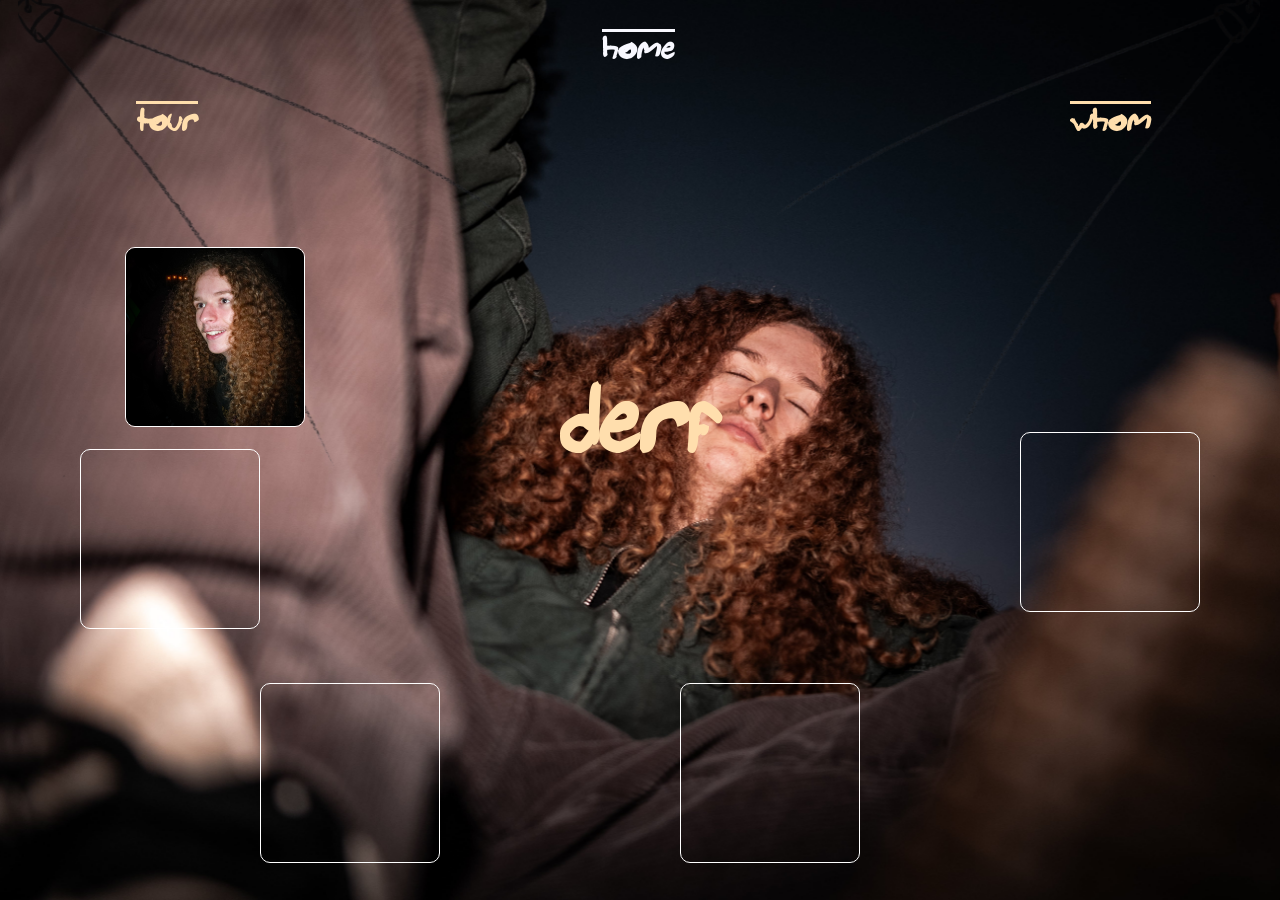
==== commit eb9bb75f: "www" ====
--- a/index.html
+++ b/index.html
@@ -1,4 +1,4 @@
-<!DOCTYPE html><html lang="en" data-ws-project="21a544df-e980-4eaa-91c3-0a44bd469e3a" data-ws-version="5590" data-ws-last-published="2026-09-24T08:52:29.371Z"><head><link rel="stylesheet" type="text/css" href="/assets/static/app_generated_index-6937cd5a.BDOfeFWW.css"><meta charSet="UTF-8"/><meta name="viewport" content="width=device-width,initial-scale=1"/><link rel="preload" as="image" imageSrcSet="/assets/osc_Y3rq3gY0rlaodPd_4KGsg.png 16w, /assets/osc_Y3rq3gY0rlaodPd_4KGsg.png 32w, /assets/osc_Y3rq3gY0rlaodPd_4KGsg.png 48w, /assets/osc_Y3rq3gY0rlaodPd_4KGsg.png 64w, /assets/osc_Y3rq3gY0rlaodPd_4KGsg.png 96w, /assets/osc_Y3rq3gY0rlaodPd_4KGsg.png 128w, /assets/osc_Y3rq3gY0rlaodPd_4KGsg.png 256w, /assets/osc_Y3rq3gY0rlaodPd_4KGsg.png 384w, /assets/osc_Y3rq3gY0rlaodPd_4KGsg.png 640w, /assets/osc_Y3rq3gY0rlaodPd_4KGsg.png 750w, /assets/osc_Y3rq3gY0rlaodPd_4KGsg.png 828w, /assets/osc_Y3rq3gY0rlaodPd_4KGsg.png 1080w, /assets/osc_Y3rq3gY0rlaodPd_4KGsg.png 1200w, /assets/osc_Y3rq3gY0rlaodPd_4KGsg.png 1920w, /assets/osc_Y3rq3gY0rlaodPd_4KGsg.png 2048w, /assets/osc_Y3rq3gY0rlaodPd_4KGsg.png 3840w" imageSizes="100vw"/><link rel="preload" as="image" imageSrcSet="/assets/20.09.26_hoy5_1_eALyFmfaDWbgm0KxdKlDK.jpg 16w, /assets/20.09.26_hoy5_1_eALyFmfaDWbgm0KxdKlDK.jpg 32w, /assets/20.09.26_hoy5_1_eALyFmfaDWbgm0KxdKlDK.jpg 48w, /assets/20.09.26_hoy5_1_eALyFmfaDWbgm0KxdKlDK.jpg 64w, /assets/20.09.26_hoy5_1_eALyFmfaDWbgm0KxdKlDK.jpg 96w, /assets/20.09.26_hoy5_1_eALyFmfaDWbgm0KxdKlDK.jpg 128w, /assets/20.09.26_hoy5_1_eALyFmfaDWbgm0KxdKlDK.jpg 256w, /assets/20.09.26_hoy5_1_eALyFmfaDWbgm0KxdKlDK.jpg 384w, /assets/20.09.26_hoy5_1_eALyFmfaDWbgm0KxdKlDK.jpg 640w, /assets/20.09.26_hoy5_1_eALyFmfaDWbgm0KxdKlDK.jpg 750w, /assets/20.09.26_hoy5_1_eALyFmfaDWbgm0KxdKlDK.jpg 828w, /assets/20.09.26_hoy5_1_eALyFmfaDWbgm0KxdKlDK.jpg 1080w, /assets/20.09.26_hoy5_1_eALyFmfaDWbgm0KxdKlDK.jpg 1200w, /assets/20.09.26_hoy5_1_eALyFmfaDWbgm0KxdKlDK.jpg 1920w, /assets/20.09.26_hoy5_1_eALyFmfaDWbgm0KxdKlDK.jpg 2048w, /assets/20.09.26_hoy5_1_eALyFmfaDWbgm0KxdKlDK.jpg 3840w" imageSizes="100vw"/><link rel="preload" as="image" imageSrcSet="/assets/20.09.26_hoy3_eE5GvAgfCfil02Q7Ffmi0.jpg 16w, /assets/20.09.26_hoy3_eE5GvAgfCfil02Q7Ffmi0.jpg 32w, /assets/20.09.26_hoy3_eE5GvAgfCfil02Q7Ffmi0.jpg 48w, /assets/20.09.26_hoy3_eE5GvAgfCfil02Q7Ffmi0.jpg 64w, /assets/20.09.26_hoy3_eE5GvAgfCfil02Q7Ffmi0.jpg 96w, /assets/20.09.26_hoy3_eE5GvAgfCfil02Q7Ffmi0.jpg 128w, /assets/20.09.26_hoy3_eE5GvAgfCfil02Q7Ffmi0.jpg 256w, /assets/20.09.26_hoy3_eE5GvAgfCfil02Q7Ffmi0.jpg 384w, /assets/20.09.26_hoy3_eE5GvAgfCfil02Q7Ffmi0.jpg 640w, /assets/20.09.26_hoy3_eE5GvAgfCfil02Q7Ffmi0.jpg 750w, /assets/20.09.26_hoy3_eE5GvAgfCfil02Q7Ffmi0.jpg 828w, /assets/20.09.26_hoy3_eE5GvAgfCfil02Q7Ffmi0.jpg 1080w, /assets/20.09.26_hoy3_eE5GvAgfCfil02Q7Ffmi0.jpg 1200w, /assets/20.09.26_hoy3_eE5GvAgfCfil02Q7Ffmi0.jpg 1920w, /assets/20.09.26_hoy3_eE5GvAgfCfil02Q7Ffmi0.jpg 2048w, /assets/20.09.26_hoy3_eE5GvAgfCfil02Q7Ffmi0.jpg 3840w" imageSizes="100vw"/><link rel="preload" as="image" imageSrcSet="/assets/IMGP0030-2_1_8rAUgziE3Poy_eIpEVcMM.jpg 16w, /assets/IMGP0030-2_1_8rAUgziE3Poy_eIpEVcMM.jpg 32w, /assets/IMGP0030-2_1_8rAUgziE3Poy_eIpEVcMM.jpg 48w, /assets/IMGP0030-2_1_8rAUgziE3Poy_eIpEVcMM.jpg 64w, /assets/IMGP0030-2_1_8rAUgziE3Poy_eIpEVcMM.jpg 96w, /assets/IMGP0030-2_1_8rAUgziE3Poy_eIpEVcMM.jpg 128w, /assets/IMGP0030-2_1_8rAUgziE3Poy_eIpEVcMM.jpg 256w, /assets/IMGP0030-2_1_8rAUgziE3Poy_eIpEVcMM.jpg 384w, /assets/IMGP0030-2_1_8rAUgziE3Poy_eIpEVcMM.jpg 640w, /assets/IMGP0030-2_1_8rAUgziE3Poy_eIpEVcMM.jpg 750w, /assets/IMGP0030-2_1_8rAUgziE3Poy_eIpEVcMM.jpg 828w, /assets/IMGP0030-2_1_8rAUgziE3Poy_eIpEVcMM.jpg 1080w, /assets/IMGP0030-2_1_8rAUgziE3Poy_eIpEVcMM.jpg 1200w, /assets/IMGP0030-2_1_8rAUgziE3Poy_eIpEVcMM.jpg 1920w, /assets/IMGP0030-2_1_8rAUgziE3Poy_eIpEVcMM.jpg 2048w, /assets/IMGP0030-2_1_8rAUgziE3Poy_eIpEVcMM.jpg 3840w" imageSizes="100vw"/><link rel="preload" as="image" imageSrcSet="/assets/20.09.26_hoy6_zVT5hUd6sgAIaF7w_l4mC.jpg 16w, /assets/20.09.26_hoy6_zVT5hUd6sgAIaF7w_l4mC.jpg 32w, /assets/20.09.26_hoy6_zVT5hUd6sgAIaF7w_l4mC.jpg 48w, /assets/20.09.26_hoy6_zVT5hUd6sgAIaF7w_l4mC.jpg 64w, /assets/20.09.26_hoy6_zVT5hUd6sgAIaF7w_l4mC.jpg 96w, /assets/20.09.26_hoy6_zVT5hUd6sgAIaF7w_l4mC.jpg 128w, /assets/20.09.26_hoy6_zVT5hUd6sgAIaF7w_l4mC.jpg 256w, /assets/20.09.26_hoy6_zVT5hUd6sgAIaF7w_l4mC.jpg 384w, /assets/20.09.26_hoy6_zVT5hUd6sgAIaF7w_l4mC.jpg 640w, /assets/20.09.26_hoy6_zVT5hUd6sgAIaF7w_l4mC.jpg 750w, /assets/20.09.26_hoy6_zVT5hUd6sgAIaF7w_l4mC.jpg 828w, /assets/20.09.26_hoy6_zVT5hUd6sgAIaF7w_l4mC.jpg 1080w, /assets/20.09.26_hoy6_zVT5hUd6sgAIaF7w_l4mC.jpg 1200w, /assets/20.09.26_hoy6_zVT5hUd6sgAIaF7w_l4mC.jpg 1920w, /assets/20.09.26_hoy6_zVT5hUd6sgAIaF7w_l4mC.jpg 2048w, /assets/20.09.26_hoy6_zVT5hUd6sgAIaF7w_l4mC.jpg 3840w" imageSizes="100vw"/><link rel="preload" href="/assets/Bradleys_Pen_owpF9jx65x7s4PsszFooO.ttf" as="font" crossorigin="anonymous"/><link rel="preload" href="/assets/cellp_1TzvyJDqUIwWnxSUgo-fw_eQCEjhTJXS2NP9IcxeaPO.png" as="image"/><link rel="preload" href="/assets/20.09.26_hoy3_mbcr571lW2UzlC-wp5z64.jpg" as="image"/><meta property="og:url" content="https://url/"/><meta property="og:title" content="derf"/><meta property="og:type" content="website"/><meta property="og:site_name" content="derf.hoy.cool"/><meta name="robots" content="noindex, nofollow"/><meta name="description" content="derf.hoy.cool IS cool"/><meta property="og:description" content="derf.hoy.cool IS cool"/><title>derf</title><script type="application/ld+json">{
+<!DOCTYPE html><html lang="en" data-ws-project="21a544df-e980-4eaa-91c3-0a44bd469e3a" data-ws-version="5593" data-ws-last-published="2026-09-24T09:26:33.452Z"><head><link rel="stylesheet" type="text/css" href="/assets/static/app_generated_index-6937cd5a.BDOfeFWW.css"><meta charSet="UTF-8"/><meta name="viewport" content="width=device-width,initial-scale=1"/><link rel="preload" as="image" imageSrcSet="/assets/osc_Y3rq3gY0rlaodPd_4KGsg.png 16w, /assets/osc_Y3rq3gY0rlaodPd_4KGsg.png 32w, /assets/osc_Y3rq3gY0rlaodPd_4KGsg.png 48w, /assets/osc_Y3rq3gY0rlaodPd_4KGsg.png 64w, /assets/osc_Y3rq3gY0rlaodPd_4KGsg.png 96w, /assets/osc_Y3rq3gY0rlaodPd_4KGsg.png 128w, /assets/osc_Y3rq3gY0rlaodPd_4KGsg.png 256w, /assets/osc_Y3rq3gY0rlaodPd_4KGsg.png 384w, /assets/osc_Y3rq3gY0rlaodPd_4KGsg.png 640w, /assets/osc_Y3rq3gY0rlaodPd_4KGsg.png 750w, /assets/osc_Y3rq3gY0rlaodPd_4KGsg.png 828w, /assets/osc_Y3rq3gY0rlaodPd_4KGsg.png 1080w, /assets/osc_Y3rq3gY0rlaodPd_4KGsg.png 1200w, /assets/osc_Y3rq3gY0rlaodPd_4KGsg.png 1920w, /assets/osc_Y3rq3gY0rlaodPd_4KGsg.png 2048w, /assets/osc_Y3rq3gY0rlaodPd_4KGsg.png 3840w" imageSizes="100vw"/><link rel="preload" as="image" imageSrcSet="/assets/20.09.26_hoy5_1_eALyFmfaDWbgm0KxdKlDK.jpg 16w, /assets/20.09.26_hoy5_1_eALyFmfaDWbgm0KxdKlDK.jpg 32w, /assets/20.09.26_hoy5_1_eALyFmfaDWbgm0KxdKlDK.jpg 48w, /assets/20.09.26_hoy5_1_eALyFmfaDWbgm0KxdKlDK.jpg 64w, /assets/20.09.26_hoy5_1_eALyFmfaDWbgm0KxdKlDK.jpg 96w, /assets/20.09.26_hoy5_1_eALyFmfaDWbgm0KxdKlDK.jpg 128w, /assets/20.09.26_hoy5_1_eALyFmfaDWbgm0KxdKlDK.jpg 256w, /assets/20.09.26_hoy5_1_eALyFmfaDWbgm0KxdKlDK.jpg 384w, /assets/20.09.26_hoy5_1_eALyFmfaDWbgm0KxdKlDK.jpg 640w, /assets/20.09.26_hoy5_1_eALyFmfaDWbgm0KxdKlDK.jpg 750w, /assets/20.09.26_hoy5_1_eALyFmfaDWbgm0KxdKlDK.jpg 828w, /assets/20.09.26_hoy5_1_eALyFmfaDWbgm0KxdKlDK.jpg 1080w, /assets/20.09.26_hoy5_1_eALyFmfaDWbgm0KxdKlDK.jpg 1200w, /assets/20.09.26_hoy5_1_eALyFmfaDWbgm0KxdKlDK.jpg 1920w, /assets/20.09.26_hoy5_1_eALyFmfaDWbgm0KxdKlDK.jpg 2048w, /assets/20.09.26_hoy5_1_eALyFmfaDWbgm0KxdKlDK.jpg 3840w" imageSizes="100vw"/><link rel="preload" as="image" imageSrcSet="/assets/20.09.26_hoy3_eE5GvAgfCfil02Q7Ffmi0.jpg 16w, /assets/20.09.26_hoy3_eE5GvAgfCfil02Q7Ffmi0.jpg 32w, /assets/20.09.26_hoy3_eE5GvAgfCfil02Q7Ffmi0.jpg 48w, /assets/20.09.26_hoy3_eE5GvAgfCfil02Q7Ffmi0.jpg 64w, /assets/20.09.26_hoy3_eE5GvAgfCfil02Q7Ffmi0.jpg 96w, /assets/20.09.26_hoy3_eE5GvAgfCfil02Q7Ffmi0.jpg 128w, /assets/20.09.26_hoy3_eE5GvAgfCfil02Q7Ffmi0.jpg 256w, /assets/20.09.26_hoy3_eE5GvAgfCfil02Q7Ffmi0.jpg 384w, /assets/20.09.26_hoy3_eE5GvAgfCfil02Q7Ffmi0.jpg 640w, /assets/20.09.26_hoy3_eE5GvAgfCfil02Q7Ffmi0.jpg 750w, /assets/20.09.26_hoy3_eE5GvAgfCfil02Q7Ffmi0.jpg 828w, /assets/20.09.26_hoy3_eE5GvAgfCfil02Q7Ffmi0.jpg 1080w, /assets/20.09.26_hoy3_eE5GvAgfCfil02Q7Ffmi0.jpg 1200w, /assets/20.09.26_hoy3_eE5GvAgfCfil02Q7Ffmi0.jpg 1920w, /assets/20.09.26_hoy3_eE5GvAgfCfil02Q7Ffmi0.jpg 2048w, /assets/20.09.26_hoy3_eE5GvAgfCfil02Q7Ffmi0.jpg 3840w" imageSizes="100vw"/><link rel="preload" as="image" imageSrcSet="/assets/IMGP0030-2_1_8rAUgziE3Poy_eIpEVcMM.jpg 16w, /assets/IMGP0030-2_1_8rAUgziE3Poy_eIpEVcMM.jpg 32w, /assets/IMGP0030-2_1_8rAUgziE3Poy_eIpEVcMM.jpg 48w, /assets/IMGP0030-2_1_8rAUgziE3Poy_eIpEVcMM.jpg 64w, /assets/IMGP0030-2_1_8rAUgziE3Poy_eIpEVcMM.jpg 96w, /assets/IMGP0030-2_1_8rAUgziE3Poy_eIpEVcMM.jpg 128w, /assets/IMGP0030-2_1_8rAUgziE3Poy_eIpEVcMM.jpg 256w, /assets/IMGP0030-2_1_8rAUgziE3Poy_eIpEVcMM.jpg 384w, /assets/IMGP0030-2_1_8rAUgziE3Poy_eIpEVcMM.jpg 640w, /assets/IMGP0030-2_1_8rAUgziE3Poy_eIpEVcMM.jpg 750w, /assets/IMGP0030-2_1_8rAUgziE3Poy_eIpEVcMM.jpg 828w, /assets/IMGP0030-2_1_8rAUgziE3Poy_eIpEVcMM.jpg 1080w, /assets/IMGP0030-2_1_8rAUgziE3Poy_eIpEVcMM.jpg 1200w, /assets/IMGP0030-2_1_8rAUgziE3Poy_eIpEVcMM.jpg 1920w, /assets/IMGP0030-2_1_8rAUgziE3Poy_eIpEVcMM.jpg 2048w, /assets/IMGP0030-2_1_8rAUgziE3Poy_eIpEVcMM.jpg 3840w" imageSizes="100vw"/><link rel="preload" as="image" imageSrcSet="/assets/20.09.26_hoy6_zVT5hUd6sgAIaF7w_l4mC.jpg 16w, /assets/20.09.26_hoy6_zVT5hUd6sgAIaF7w_l4mC.jpg 32w, /assets/20.09.26_hoy6_zVT5hUd6sgAIaF7w_l4mC.jpg 48w, /assets/20.09.26_hoy6_zVT5hUd6sgAIaF7w_l4mC.jpg 64w, /assets/20.09.26_hoy6_zVT5hUd6sgAIaF7w_l4mC.jpg 96w, /assets/20.09.26_hoy6_zVT5hUd6sgAIaF7w_l4mC.jpg 128w, /assets/20.09.26_hoy6_zVT5hUd6sgAIaF7w_l4mC.jpg 256w, /assets/20.09.26_hoy6_zVT5hUd6sgAIaF7w_l4mC.jpg 384w, /assets/20.09.26_hoy6_zVT5hUd6sgAIaF7w_l4mC.jpg 640w, /assets/20.09.26_hoy6_zVT5hUd6sgAIaF7w_l4mC.jpg 750w, /assets/20.09.26_hoy6_zVT5hUd6sgAIaF7w_l4mC.jpg 828w, /assets/20.09.26_hoy6_zVT5hUd6sgAIaF7w_l4mC.jpg 1080w, /assets/20.09.26_hoy6_zVT5hUd6sgAIaF7w_l4mC.jpg 1200w, /assets/20.09.26_hoy6_zVT5hUd6sgAIaF7w_l4mC.jpg 1920w, /assets/20.09.26_hoy6_zVT5hUd6sgAIaF7w_l4mC.jpg 2048w, /assets/20.09.26_hoy6_zVT5hUd6sgAIaF7w_l4mC.jpg 3840w" imageSizes="100vw"/><link rel="preload" href="/assets/Bradleys_Pen_owpF9jx65x7s4PsszFooO.ttf" as="font" crossorigin="anonymous"/><link rel="preload" href="/assets/cellp_1TzvyJDqUIwWnxSUgo-fw_eQCEjhTJXS2NP9IcxeaPO.png" as="image"/><link rel="preload" href="/assets/20.09.26_hoy3_mbcr571lW2UzlC-wp5z64.jpg" as="image"/><meta property="og:url" content="https://url/"/><meta property="og:title" content="derf"/><meta property="og:type" content="website"/><meta property="og:site_name" content="derf.hoy.cool"/><meta name="robots" content="noindex, nofollow"/><meta name="description" content="derf.hoy.cool IS cool"/><meta property="og:description" content="derf.hoy.cool IS cool"/><title>derf</title><script type="application/ld+json">{
   "@context": "https://schema.org",
   "@type": "WebSite",
   "name": "derf.hoy.cool"
@@ -124,7 +124,7 @@
     </style><noscript><style>[data-ws-animate-id="_Rn6_"] > :not(:is([data-ws-animate-id], [data-ws-no-initial-animation])), [data-ws-animate-id="_Rn6_"] > [data-ws-animate-id] > :not(:is([data-ws-animate-id], [data-ws-no-initial-animation])), [data-ws-animate-id="_Rn6_"] > [data-ws-animate-id] > [data-ws-animate-id] > :not(:is([data-ws-animate-id], [data-ws-no-initial-animation])), [data-ws-animate-id="_Rn6_"] > [data-ws-animate-id] > [data-ws-animate-id] > [data-ws-animate-id] > :not(:is([data-ws-animate-id], [data-ws-no-initial-animation])), [data-ws-animate-id="_Rn6_"] > [data-ws-animate-id] > [data-ws-animate-id] > [data-ws-animate-id] > [data-ws-animate-id] > :not(:is([data-ws-animate-id], [data-ws-no-initial-animation])) { animation: none; }</style></noscript><div data-ws-animate-id="_Rn6_" style="display:contents"><img class="w-image cd9sm5a c1p2pkb1 cjjdwob cb76s6s c10uw36h c1y962lx c1cva9w0 cfatpbb c1j3cud9 c1nd0ys1 cw0lsb3 c89esxb c17xuyi7 c1uxoq44 c17zizxk c19bt30s c1tv8ilk c1lvkwfz" alt="" width="3648" height="3648" sizes="100vw" srcSet="/assets/20.09.26_hoy6_zVT5hUd6sgAIaF7w_l4mC.jpg 16w, /assets/20.09.26_hoy6_zVT5hUd6sgAIaF7w_l4mC.jpg 32w, /assets/20.09.26_hoy6_zVT5hUd6sgAIaF7w_l4mC.jpg 48w, /assets/20.09.26_hoy6_zVT5hUd6sgAIaF7w_l4mC.jpg 64w, /assets/20.09.26_hoy6_zVT5hUd6sgAIaF7w_l4mC.jpg 96w, /assets/20.09.26_hoy6_zVT5hUd6sgAIaF7w_l4mC.jpg 128w, /assets/20.09.26_hoy6_zVT5hUd6sgAIaF7w_l4mC.jpg 256w, /assets/20.09.26_hoy6_zVT5hUd6sgAIaF7w_l4mC.jpg 384w, /assets/20.09.26_hoy6_zVT5hUd6sgAIaF7w_l4mC.jpg 640w, /assets/20.09.26_hoy6_zVT5hUd6sgAIaF7w_l4mC.jpg 750w, /assets/20.09.26_hoy6_zVT5hUd6sgAIaF7w_l4mC.jpg 828w, /assets/20.09.26_hoy6_zVT5hUd6sgAIaF7w_l4mC.jpg 1080w, /assets/20.09.26_hoy6_zVT5hUd6sgAIaF7w_l4mC.jpg 1200w, /assets/20.09.26_hoy6_zVT5hUd6sgAIaF7w_l4mC.jpg 1920w, /assets/20.09.26_hoy6_zVT5hUd6sgAIaF7w_l4mC.jpg 2048w, /assets/20.09.26_hoy6_zVT5hUd6sgAIaF7w_l4mC.jpg 3840w" src="/assets/20.09.26_hoy6_zVT5hUd6sgAIaF7w_l4mC.jpg" decoding="async" loading="eager"/></div></div>
       <script id="vike_pageContext" type="application/json">{"_urlRewrite":null,"pageId":"/pages/index","routeParams":{},"data":{"url":"https://url/","system":{"params":{},"search":{},"origin":"https://url","pathname":"/"},"resources":{},"pageMeta":{"title":"derf","description":"derf.hoy.cool IS cool","excludePageFromSearch":true,"language":"!undefined","socialImageAssetName":"!undefined","socialImageUrl":"!undefined","status":"!undefined","redirect":"","content":"!undefined","custom":[]}}}</script>
       <script id="vike_globalContext" type="application/json">{}</script>
-      <script src="/assets/entries/entry-server-routing.8sd2MkeE.js" type="module" async></script>
+      <script src="/assets/entries/entry-server-routing.Cn8Yayty.js" type="module" async></script>
       <link rel="modulepreload" href="/assets/entries/pages_index.t-pS-Gry.js" as="script" type="text/javascript">
       <link rel="modulepreload" href="/assets/chunks/chunk-DaJ-b5P-.js" as="script" type="text/javascript">
       <link rel="modulepreload" href="/assets/chunks/chunk-CDHTz92e.js" as="script" type="text/javascript">
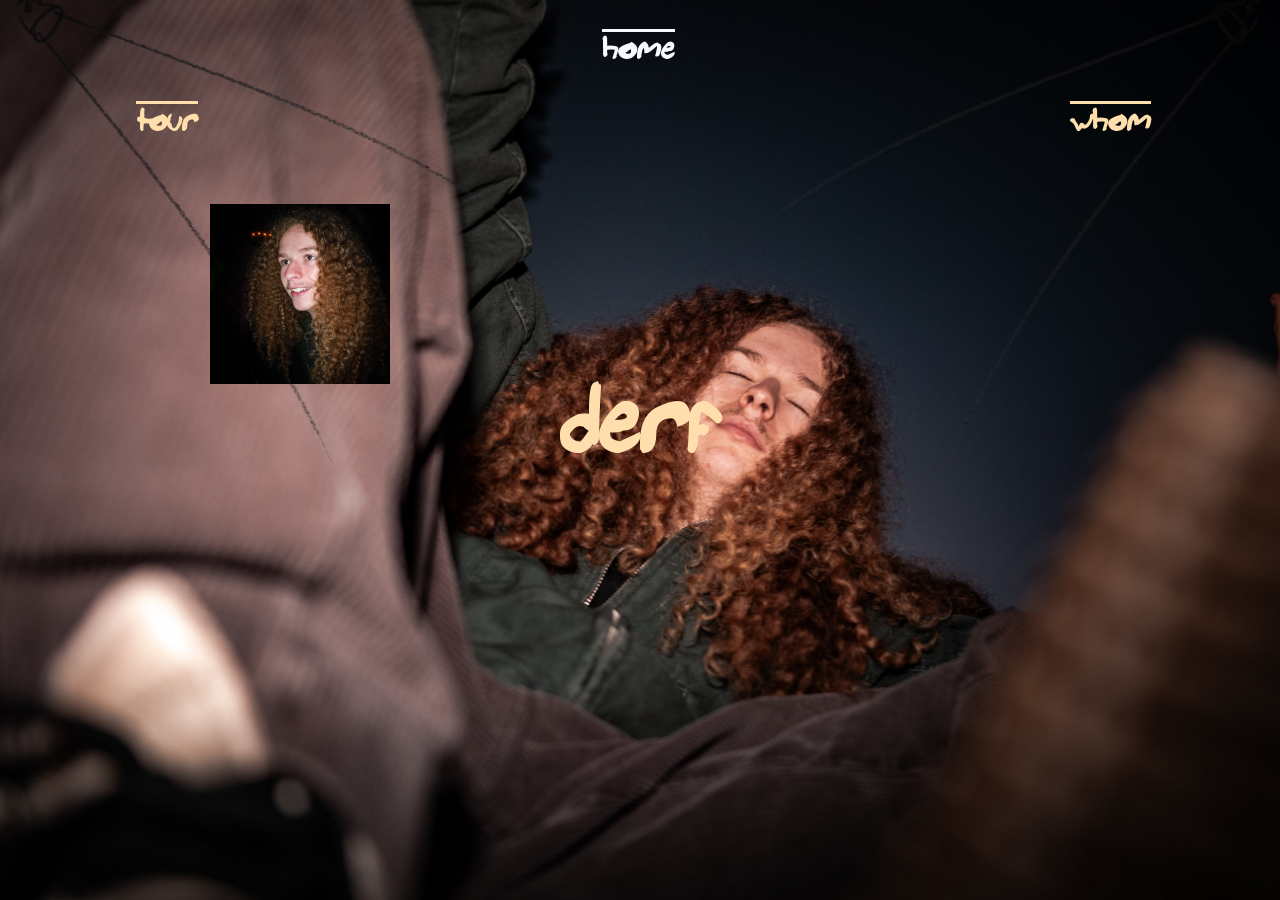
==== commit 03df1f37: "qqq" ====
--- a/index.html
+++ b/index.html
@@ -1,8 +1,8 @@
-<!DOCTYPE html><html lang="en" data-ws-project="21a544df-e980-4eaa-91c3-0a44bd469e3a" data-ws-version="5593" data-ws-last-published="2026-09-24T09:26:33.452Z"><head><link rel="stylesheet" type="text/css" href="/assets/static/app_generated_index-6937cd5a.BDOfeFWW.css"><meta charSet="UTF-8"/><meta name="viewport" content="width=device-width,initial-scale=1"/><link rel="preload" as="image" imageSrcSet="/assets/osc_Y3rq3gY0rlaodPd_4KGsg.png 16w, /assets/osc_Y3rq3gY0rlaodPd_4KGsg.png 32w, /assets/osc_Y3rq3gY0rlaodPd_4KGsg.png 48w, /assets/osc_Y3rq3gY0rlaodPd_4KGsg.png 64w, /assets/osc_Y3rq3gY0rlaodPd_4KGsg.png 96w, /assets/osc_Y3rq3gY0rlaodPd_4KGsg.png 128w, /assets/osc_Y3rq3gY0rlaodPd_4KGsg.png 256w, /assets/osc_Y3rq3gY0rlaodPd_4KGsg.png 384w, /assets/osc_Y3rq3gY0rlaodPd_4KGsg.png 640w, /assets/osc_Y3rq3gY0rlaodPd_4KGsg.png 750w, /assets/osc_Y3rq3gY0rlaodPd_4KGsg.png 828w, /assets/osc_Y3rq3gY0rlaodPd_4KGsg.png 1080w, /assets/osc_Y3rq3gY0rlaodPd_4KGsg.png 1200w, /assets/osc_Y3rq3gY0rlaodPd_4KGsg.png 1920w, /assets/osc_Y3rq3gY0rlaodPd_4KGsg.png 2048w, /assets/osc_Y3rq3gY0rlaodPd_4KGsg.png 3840w" imageSizes="100vw"/><link rel="preload" as="image" imageSrcSet="/assets/20.09.26_hoy5_1_eALyFmfaDWbgm0KxdKlDK.jpg 16w, /assets/20.09.26_hoy5_1_eALyFmfaDWbgm0KxdKlDK.jpg 32w, /assets/20.09.26_hoy5_1_eALyFmfaDWbgm0KxdKlDK.jpg 48w, /assets/20.09.26_hoy5_1_eALyFmfaDWbgm0KxdKlDK.jpg 64w, /assets/20.09.26_hoy5_1_eALyFmfaDWbgm0KxdKlDK.jpg 96w, /assets/20.09.26_hoy5_1_eALyFmfaDWbgm0KxdKlDK.jpg 128w, /assets/20.09.26_hoy5_1_eALyFmfaDWbgm0KxdKlDK.jpg 256w, /assets/20.09.26_hoy5_1_eALyFmfaDWbgm0KxdKlDK.jpg 384w, /assets/20.09.26_hoy5_1_eALyFmfaDWbgm0KxdKlDK.jpg 640w, /assets/20.09.26_hoy5_1_eALyFmfaDWbgm0KxdKlDK.jpg 750w, /assets/20.09.26_hoy5_1_eALyFmfaDWbgm0KxdKlDK.jpg 828w, /assets/20.09.26_hoy5_1_eALyFmfaDWbgm0KxdKlDK.jpg 1080w, /assets/20.09.26_hoy5_1_eALyFmfaDWbgm0KxdKlDK.jpg 1200w, /assets/20.09.26_hoy5_1_eALyFmfaDWbgm0KxdKlDK.jpg 1920w, /assets/20.09.26_hoy5_1_eALyFmfaDWbgm0KxdKlDK.jpg 2048w, /assets/20.09.26_hoy5_1_eALyFmfaDWbgm0KxdKlDK.jpg 3840w" imageSizes="100vw"/><link rel="preload" as="image" imageSrcSet="/assets/20.09.26_hoy3_eE5GvAgfCfil02Q7Ffmi0.jpg 16w, /assets/20.09.26_hoy3_eE5GvAgfCfil02Q7Ffmi0.jpg 32w, /assets/20.09.26_hoy3_eE5GvAgfCfil02Q7Ffmi0.jpg 48w, /assets/20.09.26_hoy3_eE5GvAgfCfil02Q7Ffmi0.jpg 64w, /assets/20.09.26_hoy3_eE5GvAgfCfil02Q7Ffmi0.jpg 96w, /assets/20.09.26_hoy3_eE5GvAgfCfil02Q7Ffmi0.jpg 128w, /assets/20.09.26_hoy3_eE5GvAgfCfil02Q7Ffmi0.jpg 256w, /assets/20.09.26_hoy3_eE5GvAgfCfil02Q7Ffmi0.jpg 384w, /assets/20.09.26_hoy3_eE5GvAgfCfil02Q7Ffmi0.jpg 640w, /assets/20.09.26_hoy3_eE5GvAgfCfil02Q7Ffmi0.jpg 750w, /assets/20.09.26_hoy3_eE5GvAgfCfil02Q7Ffmi0.jpg 828w, /assets/20.09.26_hoy3_eE5GvAgfCfil02Q7Ffmi0.jpg 1080w, /assets/20.09.26_hoy3_eE5GvAgfCfil02Q7Ffmi0.jpg 1200w, /assets/20.09.26_hoy3_eE5GvAgfCfil02Q7Ffmi0.jpg 1920w, /assets/20.09.26_hoy3_eE5GvAgfCfil02Q7Ffmi0.jpg 2048w, /assets/20.09.26_hoy3_eE5GvAgfCfil02Q7Ffmi0.jpg 3840w" imageSizes="100vw"/><link rel="preload" as="image" imageSrcSet="/assets/IMGP0030-2_1_8rAUgziE3Poy_eIpEVcMM.jpg 16w, /assets/IMGP0030-2_1_8rAUgziE3Poy_eIpEVcMM.jpg 32w, /assets/IMGP0030-2_1_8rAUgziE3Poy_eIpEVcMM.jpg 48w, /assets/IMGP0030-2_1_8rAUgziE3Poy_eIpEVcMM.jpg 64w, /assets/IMGP0030-2_1_8rAUgziE3Poy_eIpEVcMM.jpg 96w, /assets/IMGP0030-2_1_8rAUgziE3Poy_eIpEVcMM.jpg 128w, /assets/IMGP0030-2_1_8rAUgziE3Poy_eIpEVcMM.jpg 256w, /assets/IMGP0030-2_1_8rAUgziE3Poy_eIpEVcMM.jpg 384w, /assets/IMGP0030-2_1_8rAUgziE3Poy_eIpEVcMM.jpg 640w, /assets/IMGP0030-2_1_8rAUgziE3Poy_eIpEVcMM.jpg 750w, /assets/IMGP0030-2_1_8rAUgziE3Poy_eIpEVcMM.jpg 828w, /assets/IMGP0030-2_1_8rAUgziE3Poy_eIpEVcMM.jpg 1080w, /assets/IMGP0030-2_1_8rAUgziE3Poy_eIpEVcMM.jpg 1200w, /assets/IMGP0030-2_1_8rAUgziE3Poy_eIpEVcMM.jpg 1920w, /assets/IMGP0030-2_1_8rAUgziE3Poy_eIpEVcMM.jpg 2048w, /assets/IMGP0030-2_1_8rAUgziE3Poy_eIpEVcMM.jpg 3840w" imageSizes="100vw"/><link rel="preload" as="image" imageSrcSet="/assets/20.09.26_hoy6_zVT5hUd6sgAIaF7w_l4mC.jpg 16w, /assets/20.09.26_hoy6_zVT5hUd6sgAIaF7w_l4mC.jpg 32w, /assets/20.09.26_hoy6_zVT5hUd6sgAIaF7w_l4mC.jpg 48w, /assets/20.09.26_hoy6_zVT5hUd6sgAIaF7w_l4mC.jpg 64w, /assets/20.09.26_hoy6_zVT5hUd6sgAIaF7w_l4mC.jpg 96w, /assets/20.09.26_hoy6_zVT5hUd6sgAIaF7w_l4mC.jpg 128w, /assets/20.09.26_hoy6_zVT5hUd6sgAIaF7w_l4mC.jpg 256w, /assets/20.09.26_hoy6_zVT5hUd6sgAIaF7w_l4mC.jpg 384w, /assets/20.09.26_hoy6_zVT5hUd6sgAIaF7w_l4mC.jpg 640w, /assets/20.09.26_hoy6_zVT5hUd6sgAIaF7w_l4mC.jpg 750w, /assets/20.09.26_hoy6_zVT5hUd6sgAIaF7w_l4mC.jpg 828w, /assets/20.09.26_hoy6_zVT5hUd6sgAIaF7w_l4mC.jpg 1080w, /assets/20.09.26_hoy6_zVT5hUd6sgAIaF7w_l4mC.jpg 1200w, /assets/20.09.26_hoy6_zVT5hUd6sgAIaF7w_l4mC.jpg 1920w, /assets/20.09.26_hoy6_zVT5hUd6sgAIaF7w_l4mC.jpg 2048w, /assets/20.09.26_hoy6_zVT5hUd6sgAIaF7w_l4mC.jpg 3840w" imageSizes="100vw"/><link rel="preload" href="/assets/Bradleys_Pen_owpF9jx65x7s4PsszFooO.ttf" as="font" crossorigin="anonymous"/><link rel="preload" href="/assets/cellp_1TzvyJDqUIwWnxSUgo-fw_eQCEjhTJXS2NP9IcxeaPO.png" as="image"/><link rel="preload" href="/assets/20.09.26_hoy3_mbcr571lW2UzlC-wp5z64.jpg" as="image"/><meta property="og:url" content="https://url/"/><meta property="og:title" content="derf"/><meta property="og:type" content="website"/><meta property="og:site_name" content="derf.hoy.cool"/><meta name="robots" content="noindex, nofollow"/><meta name="description" content="derf.hoy.cool IS cool"/><meta property="og:description" content="derf.hoy.cool IS cool"/><title>derf</title><script type="application/ld+json">{
+<!DOCTYPE html><html lang="en" data-ws-project="21a544df-e980-4eaa-91c3-0a44bd469e3a" data-ws-version="5752" data-ws-last-published="2026-09-25T08:00:04.751Z"><head><link rel="stylesheet" type="text/css" href="/assets/static/app_generated_index-6937cd5a.DyGNEQ6U.css"><meta charSet="UTF-8"/><meta name="viewport" content="width=device-width,initial-scale=1"/><link rel="preload" as="image" imageSrcSet="/assets/osc_Y3rq3gY0rlaodPd_4KGsg.png 16w, /assets/osc_Y3rq3gY0rlaodPd_4KGsg.png 32w, /assets/osc_Y3rq3gY0rlaodPd_4KGsg.png 48w, /assets/osc_Y3rq3gY0rlaodPd_4KGsg.png 64w, /assets/osc_Y3rq3gY0rlaodPd_4KGsg.png 96w, /assets/osc_Y3rq3gY0rlaodPd_4KGsg.png 128w, /assets/osc_Y3rq3gY0rlaodPd_4KGsg.png 256w, /assets/osc_Y3rq3gY0rlaodPd_4KGsg.png 384w, /assets/osc_Y3rq3gY0rlaodPd_4KGsg.png 640w, /assets/osc_Y3rq3gY0rlaodPd_4KGsg.png 750w, /assets/osc_Y3rq3gY0rlaodPd_4KGsg.png 828w, /assets/osc_Y3rq3gY0rlaodPd_4KGsg.png 1080w, /assets/osc_Y3rq3gY0rlaodPd_4KGsg.png 1200w, /assets/osc_Y3rq3gY0rlaodPd_4KGsg.png 1920w, /assets/osc_Y3rq3gY0rlaodPd_4KGsg.png 2048w, /assets/osc_Y3rq3gY0rlaodPd_4KGsg.png 3840w" imageSizes="100vw"/><link rel="preload" as="image" imageSrcSet="/assets/20.09.26_hoy5_1_eALyFmfaDWbgm0KxdKlDK.jpg 16w, /assets/20.09.26_hoy5_1_eALyFmfaDWbgm0KxdKlDK.jpg 32w, /assets/20.09.26_hoy5_1_eALyFmfaDWbgm0KxdKlDK.jpg 48w, /assets/20.09.26_hoy5_1_eALyFmfaDWbgm0KxdKlDK.jpg 64w, /assets/20.09.26_hoy5_1_eALyFmfaDWbgm0KxdKlDK.jpg 96w, /assets/20.09.26_hoy5_1_eALyFmfaDWbgm0KxdKlDK.jpg 128w, /assets/20.09.26_hoy5_1_eALyFmfaDWbgm0KxdKlDK.jpg 256w, /assets/20.09.26_hoy5_1_eALyFmfaDWbgm0KxdKlDK.jpg 384w, /assets/20.09.26_hoy5_1_eALyFmfaDWbgm0KxdKlDK.jpg 640w, /assets/20.09.26_hoy5_1_eALyFmfaDWbgm0KxdKlDK.jpg 750w, /assets/20.09.26_hoy5_1_eALyFmfaDWbgm0KxdKlDK.jpg 828w, /assets/20.09.26_hoy5_1_eALyFmfaDWbgm0KxdKlDK.jpg 1080w, /assets/20.09.26_hoy5_1_eALyFmfaDWbgm0KxdKlDK.jpg 1200w, /assets/20.09.26_hoy5_1_eALyFmfaDWbgm0KxdKlDK.jpg 1920w, /assets/20.09.26_hoy5_1_eALyFmfaDWbgm0KxdKlDK.jpg 2048w, /assets/20.09.26_hoy5_1_eALyFmfaDWbgm0KxdKlDK.jpg 3840w" imageSizes="100vw"/><link rel="preload" as="image" imageSrcSet="/assets/20.09.26_hoy3_eE5GvAgfCfil02Q7Ffmi0.jpg 16w, /assets/20.09.26_hoy3_eE5GvAgfCfil02Q7Ffmi0.jpg 32w, /assets/20.09.26_hoy3_eE5GvAgfCfil02Q7Ffmi0.jpg 48w, /assets/20.09.26_hoy3_eE5GvAgfCfil02Q7Ffmi0.jpg 64w, /assets/20.09.26_hoy3_eE5GvAgfCfil02Q7Ffmi0.jpg 96w, /assets/20.09.26_hoy3_eE5GvAgfCfil02Q7Ffmi0.jpg 128w, /assets/20.09.26_hoy3_eE5GvAgfCfil02Q7Ffmi0.jpg 256w, /assets/20.09.26_hoy3_eE5GvAgfCfil02Q7Ffmi0.jpg 384w, /assets/20.09.26_hoy3_eE5GvAgfCfil02Q7Ffmi0.jpg 640w, /assets/20.09.26_hoy3_eE5GvAgfCfil02Q7Ffmi0.jpg 750w, /assets/20.09.26_hoy3_eE5GvAgfCfil02Q7Ffmi0.jpg 828w, /assets/20.09.26_hoy3_eE5GvAgfCfil02Q7Ffmi0.jpg 1080w, /assets/20.09.26_hoy3_eE5GvAgfCfil02Q7Ffmi0.jpg 1200w, /assets/20.09.26_hoy3_eE5GvAgfCfil02Q7Ffmi0.jpg 1920w, /assets/20.09.26_hoy3_eE5GvAgfCfil02Q7Ffmi0.jpg 2048w, /assets/20.09.26_hoy3_eE5GvAgfCfil02Q7Ffmi0.jpg 3840w" imageSizes="100vw"/><link rel="preload" as="image" imageSrcSet="/assets/IMGP0030-2_1_8rAUgziE3Poy_eIpEVcMM.jpg 16w, /assets/IMGP0030-2_1_8rAUgziE3Poy_eIpEVcMM.jpg 32w, /assets/IMGP0030-2_1_8rAUgziE3Poy_eIpEVcMM.jpg 48w, /assets/IMGP0030-2_1_8rAUgziE3Poy_eIpEVcMM.jpg 64w, /assets/IMGP0030-2_1_8rAUgziE3Poy_eIpEVcMM.jpg 96w, /assets/IMGP0030-2_1_8rAUgziE3Poy_eIpEVcMM.jpg 128w, /assets/IMGP0030-2_1_8rAUgziE3Poy_eIpEVcMM.jpg 256w, /assets/IMGP0030-2_1_8rAUgziE3Poy_eIpEVcMM.jpg 384w, /assets/IMGP0030-2_1_8rAUgziE3Poy_eIpEVcMM.jpg 640w, /assets/IMGP0030-2_1_8rAUgziE3Poy_eIpEVcMM.jpg 750w, /assets/IMGP0030-2_1_8rAUgziE3Poy_eIpEVcMM.jpg 828w, /assets/IMGP0030-2_1_8rAUgziE3Poy_eIpEVcMM.jpg 1080w, /assets/IMGP0030-2_1_8rAUgziE3Poy_eIpEVcMM.jpg 1200w, /assets/IMGP0030-2_1_8rAUgziE3Poy_eIpEVcMM.jpg 1920w, /assets/IMGP0030-2_1_8rAUgziE3Poy_eIpEVcMM.jpg 2048w, /assets/IMGP0030-2_1_8rAUgziE3Poy_eIpEVcMM.jpg 3840w" imageSizes="100vw"/><link rel="preload" as="image" imageSrcSet="/assets/20.09.26_hoy6_zVT5hUd6sgAIaF7w_l4mC.jpg 16w, /assets/20.09.26_hoy6_zVT5hUd6sgAIaF7w_l4mC.jpg 32w, /assets/20.09.26_hoy6_zVT5hUd6sgAIaF7w_l4mC.jpg 48w, /assets/20.09.26_hoy6_zVT5hUd6sgAIaF7w_l4mC.jpg 64w, /assets/20.09.26_hoy6_zVT5hUd6sgAIaF7w_l4mC.jpg 96w, /assets/20.09.26_hoy6_zVT5hUd6sgAIaF7w_l4mC.jpg 128w, /assets/20.09.26_hoy6_zVT5hUd6sgAIaF7w_l4mC.jpg 256w, /assets/20.09.26_hoy6_zVT5hUd6sgAIaF7w_l4mC.jpg 384w, /assets/20.09.26_hoy6_zVT5hUd6sgAIaF7w_l4mC.jpg 640w, /assets/20.09.26_hoy6_zVT5hUd6sgAIaF7w_l4mC.jpg 750w, /assets/20.09.26_hoy6_zVT5hUd6sgAIaF7w_l4mC.jpg 828w, /assets/20.09.26_hoy6_zVT5hUd6sgAIaF7w_l4mC.jpg 1080w, /assets/20.09.26_hoy6_zVT5hUd6sgAIaF7w_l4mC.jpg 1200w, /assets/20.09.26_hoy6_zVT5hUd6sgAIaF7w_l4mC.jpg 1920w, /assets/20.09.26_hoy6_zVT5hUd6sgAIaF7w_l4mC.jpg 2048w, /assets/20.09.26_hoy6_zVT5hUd6sgAIaF7w_l4mC.jpg 3840w" imageSizes="100vw"/><link rel="icon" href="/assets/123_-SIySl8kkH_uRuoGvVtoz.png"/><link rel="preload" href="/assets/Bradleys_Pen_owpF9jx65x7s4PsszFooO.ttf" as="font" crossorigin="anonymous"/><link rel="preload" href="/assets/cellp_1TzvyJDqUIwWnxSUgo-fw_eQCEjhTJXS2NP9IcxeaPO.png" as="image"/><link rel="preload" href="/assets/20.09.26_hoy3_mbcr571lW2UzlC-wp5z64.jpg" as="image"/><meta property="og:url" content="https://url/"/><meta property="og:title" content="derf"/><meta property="og:type" content="website"/><meta property="og:site_name" content="derf.hoy.cool"/><meta name="robots" content="noindex, nofollow"/><meta name="description" content="derf.hoy.cool IS cool"/><meta property="og:description" content="derf.hoy.cool IS cool"/><title>derf</title><script type="application/ld+json">{
   "@context": "https://schema.org",
   "@type": "WebSite",
   "name": "derf.hoy.cool"
-}</script></head><body class="w-element c1nbpt31 cy3zu2v c1n2sa8w c1j2wljd c1b1fl71 c16ceu77 c1acoec4 cmp25f0 ck89tez"><div data-ws-tag="div" class="w-box cn30cbw c1cvkvi7 c3z9rh3 cgs0gm5 c195gnuj c15od9gs cn3vs1j cagra6g"></div><style>
+}</script></head><body class="w-element c1nbpt31 cy3zu2v c1n2sa8w c1j2wljd c1b1fl71 c1acoec4 cmp25f0 ck89tez"><div data-ws-tag="div" class="w-box c1jzdel c13bwfxj c3z9rh3 cgs0gm5 c195gnuj c15od9gs cn3vs1j cagra6g"></div><style>
     
 
     @keyframes ws-scroll-animation-_R16_ {
@@ -53,7 +53,7 @@
         animation-duration: 1ms;
       }
     }
-    </style><noscript><style>[data-ws-animate-id="_R76_"] > :not(:is([data-ws-animate-id], [data-ws-no-initial-animation])), [data-ws-animate-id="_R76_"] > [data-ws-animate-id] > :not(:is([data-ws-animate-id], [data-ws-no-initial-animation])), [data-ws-animate-id="_R76_"] > [data-ws-animate-id] > [data-ws-animate-id] > :not(:is([data-ws-animate-id], [data-ws-no-initial-animation])), [data-ws-animate-id="_R76_"] > [data-ws-animate-id] > [data-ws-animate-id] > [data-ws-animate-id] > :not(:is([data-ws-animate-id], [data-ws-no-initial-animation])), [data-ws-animate-id="_R76_"] > [data-ws-animate-id] > [data-ws-animate-id] > [data-ws-animate-id] > [data-ws-animate-id] > :not(:is([data-ws-animate-id], [data-ws-no-initial-animation])) { animation: none; }</style></noscript><div data-ws-animate-id="_R76_" style="display:contents"><img class="w-image cd9sm5a c1p2pkb1 cjjdwob cb76s6s c10uw36h c1y962lx c1cva9w0 cbp7dff cfatpbb c1nd0ys1 c89esxb c17xuyi7 cw0lsb3 c1bflq4e c1c1dd6m c13oxjc6 c1epbr26 c1lvkwfz" alt="" width="1080" height="1080" sizes="100vw" srcSet="/assets/osc_Y3rq3gY0rlaodPd_4KGsg.png 16w, /assets/osc_Y3rq3gY0rlaodPd_4KGsg.png 32w, /assets/osc_Y3rq3gY0rlaodPd_4KGsg.png 48w, /assets/osc_Y3rq3gY0rlaodPd_4KGsg.png 64w, /assets/osc_Y3rq3gY0rlaodPd_4KGsg.png 96w, /assets/osc_Y3rq3gY0rlaodPd_4KGsg.png 128w, /assets/osc_Y3rq3gY0rlaodPd_4KGsg.png 256w, /assets/osc_Y3rq3gY0rlaodPd_4KGsg.png 384w, /assets/osc_Y3rq3gY0rlaodPd_4KGsg.png 640w, /assets/osc_Y3rq3gY0rlaodPd_4KGsg.png 750w, /assets/osc_Y3rq3gY0rlaodPd_4KGsg.png 828w, /assets/osc_Y3rq3gY0rlaodPd_4KGsg.png 1080w, /assets/osc_Y3rq3gY0rlaodPd_4KGsg.png 1200w, /assets/osc_Y3rq3gY0rlaodPd_4KGsg.png 1920w, /assets/osc_Y3rq3gY0rlaodPd_4KGsg.png 2048w, /assets/osc_Y3rq3gY0rlaodPd_4KGsg.png 3840w" src="/assets/osc_Y3rq3gY0rlaodPd_4KGsg.png" decoding="async" loading="eager"/></div><style>
+    </style><noscript><style>[data-ws-animate-id="_R76_"] > :not(:is([data-ws-animate-id], [data-ws-no-initial-animation])), [data-ws-animate-id="_R76_"] > [data-ws-animate-id] > :not(:is([data-ws-animate-id], [data-ws-no-initial-animation])), [data-ws-animate-id="_R76_"] > [data-ws-animate-id] > [data-ws-animate-id] > :not(:is([data-ws-animate-id], [data-ws-no-initial-animation])), [data-ws-animate-id="_R76_"] > [data-ws-animate-id] > [data-ws-animate-id] > [data-ws-animate-id] > :not(:is([data-ws-animate-id], [data-ws-no-initial-animation])), [data-ws-animate-id="_R76_"] > [data-ws-animate-id] > [data-ws-animate-id] > [data-ws-animate-id] > [data-ws-animate-id] > :not(:is([data-ws-animate-id], [data-ws-no-initial-animation])) { animation: none; }</style></noscript><div data-ws-animate-id="_R76_" style="display:contents"><img class="w-image cd9sm5a c1p2pkb1 cjjdwob cb76s6s c10uw36h c1y962lx c1cva9w0 cbp7dff cfatpbb c1bpq5t c33so22 c1hzc9sh c1bcllty cpdmi9" alt="" width="1080" height="1080" sizes="100vw" srcSet="/assets/osc_Y3rq3gY0rlaodPd_4KGsg.png 16w, /assets/osc_Y3rq3gY0rlaodPd_4KGsg.png 32w, /assets/osc_Y3rq3gY0rlaodPd_4KGsg.png 48w, /assets/osc_Y3rq3gY0rlaodPd_4KGsg.png 64w, /assets/osc_Y3rq3gY0rlaodPd_4KGsg.png 96w, /assets/osc_Y3rq3gY0rlaodPd_4KGsg.png 128w, /assets/osc_Y3rq3gY0rlaodPd_4KGsg.png 256w, /assets/osc_Y3rq3gY0rlaodPd_4KGsg.png 384w, /assets/osc_Y3rq3gY0rlaodPd_4KGsg.png 640w, /assets/osc_Y3rq3gY0rlaodPd_4KGsg.png 750w, /assets/osc_Y3rq3gY0rlaodPd_4KGsg.png 828w, /assets/osc_Y3rq3gY0rlaodPd_4KGsg.png 1080w, /assets/osc_Y3rq3gY0rlaodPd_4KGsg.png 1200w, /assets/osc_Y3rq3gY0rlaodPd_4KGsg.png 1920w, /assets/osc_Y3rq3gY0rlaodPd_4KGsg.png 2048w, /assets/osc_Y3rq3gY0rlaodPd_4KGsg.png 3840w" src="/assets/osc_Y3rq3gY0rlaodPd_4KGsg.png" decoding="async" loading="eager"/></div><style>
     
 
     @keyframes ws-scroll-animation-_Rb6_ {
@@ -70,7 +70,7 @@
         animation-duration: 1ms;
       }
     }
-    </style><noscript><style>[data-ws-animate-id="_Rb6_"] > :not(:is([data-ws-animate-id], [data-ws-no-initial-animation])), [data-ws-animate-id="_Rb6_"] > [data-ws-animate-id] > :not(:is([data-ws-animate-id], [data-ws-no-initial-animation])), [data-ws-animate-id="_Rb6_"] > [data-ws-animate-id] > [data-ws-animate-id] > :not(:is([data-ws-animate-id], [data-ws-no-initial-animation])), [data-ws-animate-id="_Rb6_"] > [data-ws-animate-id] > [data-ws-animate-id] > [data-ws-animate-id] > :not(:is([data-ws-animate-id], [data-ws-no-initial-animation])), [data-ws-animate-id="_Rb6_"] > [data-ws-animate-id] > [data-ws-animate-id] > [data-ws-animate-id] > [data-ws-animate-id] > :not(:is([data-ws-animate-id], [data-ws-no-initial-animation])) { animation: none; }</style></noscript><div data-ws-animate-id="_Rb6_" style="display:contents"><img class="w-image cd9sm5a c1p2pkb1 cjjdwob cb76s6s c10uw36h c1y962lx c1cva9w0 cfatpbb c1nd0ys1 cw0lsb3 c89esxb c17xuyi7 c1gj5an6 c14ae2lc c13oxjc6 cgeoh39 c1lvkwfz" alt="" width="3648" height="3648" sizes="100vw" srcSet="/assets/20.09.26_hoy5_1_eALyFmfaDWbgm0KxdKlDK.jpg 16w, /assets/20.09.26_hoy5_1_eALyFmfaDWbgm0KxdKlDK.jpg 32w, /assets/20.09.26_hoy5_1_eALyFmfaDWbgm0KxdKlDK.jpg 48w, /assets/20.09.26_hoy5_1_eALyFmfaDWbgm0KxdKlDK.jpg 64w, /assets/20.09.26_hoy5_1_eALyFmfaDWbgm0KxdKlDK.jpg 96w, /assets/20.09.26_hoy5_1_eALyFmfaDWbgm0KxdKlDK.jpg 128w, /assets/20.09.26_hoy5_1_eALyFmfaDWbgm0KxdKlDK.jpg 256w, /assets/20.09.26_hoy5_1_eALyFmfaDWbgm0KxdKlDK.jpg 384w, /assets/20.09.26_hoy5_1_eALyFmfaDWbgm0KxdKlDK.jpg 640w, /assets/20.09.26_hoy5_1_eALyFmfaDWbgm0KxdKlDK.jpg 750w, /assets/20.09.26_hoy5_1_eALyFmfaDWbgm0KxdKlDK.jpg 828w, /assets/20.09.26_hoy5_1_eALyFmfaDWbgm0KxdKlDK.jpg 1080w, /assets/20.09.26_hoy5_1_eALyFmfaDWbgm0KxdKlDK.jpg 1200w, /assets/20.09.26_hoy5_1_eALyFmfaDWbgm0KxdKlDK.jpg 1920w, /assets/20.09.26_hoy5_1_eALyFmfaDWbgm0KxdKlDK.jpg 2048w, /assets/20.09.26_hoy5_1_eALyFmfaDWbgm0KxdKlDK.jpg 3840w" src="/assets/20.09.26_hoy5_1_eALyFmfaDWbgm0KxdKlDK.jpg" decoding="async" loading="eager"/></div><style>
+    </style><noscript><style>[data-ws-animate-id="_Rb6_"] > :not(:is([data-ws-animate-id], [data-ws-no-initial-animation])), [data-ws-animate-id="_Rb6_"] > [data-ws-animate-id] > :not(:is([data-ws-animate-id], [data-ws-no-initial-animation])), [data-ws-animate-id="_Rb6_"] > [data-ws-animate-id] > [data-ws-animate-id] > :not(:is([data-ws-animate-id], [data-ws-no-initial-animation])), [data-ws-animate-id="_Rb6_"] > [data-ws-animate-id] > [data-ws-animate-id] > [data-ws-animate-id] > :not(:is([data-ws-animate-id], [data-ws-no-initial-animation])), [data-ws-animate-id="_Rb6_"] > [data-ws-animate-id] > [data-ws-animate-id] > [data-ws-animate-id] > [data-ws-animate-id] > :not(:is([data-ws-animate-id], [data-ws-no-initial-animation])) { animation: none; }</style></noscript><div data-ws-animate-id="_Rb6_" style="display:contents"><img class="w-image cd9sm5a c1p2pkb1 cjjdwob cb76s6s c10uw36h c1y962lx c1cva9w0 cfatpbb c1gj5an6 c14ae2lc c13oxjc6 cgeoh39 cpdmi9" alt="" width="3648" height="3648" sizes="100vw" srcSet="/assets/20.09.26_hoy5_1_eALyFmfaDWbgm0KxdKlDK.jpg 16w, /assets/20.09.26_hoy5_1_eALyFmfaDWbgm0KxdKlDK.jpg 32w, /assets/20.09.26_hoy5_1_eALyFmfaDWbgm0KxdKlDK.jpg 48w, /assets/20.09.26_hoy5_1_eALyFmfaDWbgm0KxdKlDK.jpg 64w, /assets/20.09.26_hoy5_1_eALyFmfaDWbgm0KxdKlDK.jpg 96w, /assets/20.09.26_hoy5_1_eALyFmfaDWbgm0KxdKlDK.jpg 128w, /assets/20.09.26_hoy5_1_eALyFmfaDWbgm0KxdKlDK.jpg 256w, /assets/20.09.26_hoy5_1_eALyFmfaDWbgm0KxdKlDK.jpg 384w, /assets/20.09.26_hoy5_1_eALyFmfaDWbgm0KxdKlDK.jpg 640w, /assets/20.09.26_hoy5_1_eALyFmfaDWbgm0KxdKlDK.jpg 750w, /assets/20.09.26_hoy5_1_eALyFmfaDWbgm0KxdKlDK.jpg 828w, /assets/20.09.26_hoy5_1_eALyFmfaDWbgm0KxdKlDK.jpg 1080w, /assets/20.09.26_hoy5_1_eALyFmfaDWbgm0KxdKlDK.jpg 1200w, /assets/20.09.26_hoy5_1_eALyFmfaDWbgm0KxdKlDK.jpg 1920w, /assets/20.09.26_hoy5_1_eALyFmfaDWbgm0KxdKlDK.jpg 2048w, /assets/20.09.26_hoy5_1_eALyFmfaDWbgm0KxdKlDK.jpg 3840w" src="/assets/20.09.26_hoy5_1_eALyFmfaDWbgm0KxdKlDK.jpg" decoding="async" loading="eager"/></div><style>
     
 
     @keyframes ws-scroll-animation-_Rf6_ {
@@ -87,7 +87,7 @@
         animation-duration: 1ms;
       }
     }
-    </style><noscript><style>[data-ws-animate-id="_Rf6_"] > :not(:is([data-ws-animate-id], [data-ws-no-initial-animation])), [data-ws-animate-id="_Rf6_"] > [data-ws-animate-id] > :not(:is([data-ws-animate-id], [data-ws-no-initial-animation])), [data-ws-animate-id="_Rf6_"] > [data-ws-animate-id] > [data-ws-animate-id] > :not(:is([data-ws-animate-id], [data-ws-no-initial-animation])), [data-ws-animate-id="_Rf6_"] > [data-ws-animate-id] > [data-ws-animate-id] > [data-ws-animate-id] > :not(:is([data-ws-animate-id], [data-ws-no-initial-animation])), [data-ws-animate-id="_Rf6_"] > [data-ws-animate-id] > [data-ws-animate-id] > [data-ws-animate-id] > [data-ws-animate-id] > :not(:is([data-ws-animate-id], [data-ws-no-initial-animation])) { animation: none; }</style></noscript><div data-ws-animate-id="_Rf6_" style="display:contents"><img class="w-image cd9sm5a c1p2pkb1 cjjdwob cb76s6s c10uw36h c1y962lx c1cva9w0 cfatpbb c1nd0ys1 cw0lsb3 c89esxb c17xuyi7 ccguja2 c1muqoi7 c19bt30s c1tv8ilk c1lvkwfz" alt="" width="3234" height="3234" sizes="100vw" srcSet="/assets/20.09.26_hoy3_eE5GvAgfCfil02Q7Ffmi0.jpg 16w, /assets/20.09.26_hoy3_eE5GvAgfCfil02Q7Ffmi0.jpg 32w, /assets/20.09.26_hoy3_eE5GvAgfCfil02Q7Ffmi0.jpg 48w, /assets/20.09.26_hoy3_eE5GvAgfCfil02Q7Ffmi0.jpg 64w, /assets/20.09.26_hoy3_eE5GvAgfCfil02Q7Ffmi0.jpg 96w, /assets/20.09.26_hoy3_eE5GvAgfCfil02Q7Ffmi0.jpg 128w, /assets/20.09.26_hoy3_eE5GvAgfCfil02Q7Ffmi0.jpg 256w, /assets/20.09.26_hoy3_eE5GvAgfCfil02Q7Ffmi0.jpg 384w, /assets/20.09.26_hoy3_eE5GvAgfCfil02Q7Ffmi0.jpg 640w, /assets/20.09.26_hoy3_eE5GvAgfCfil02Q7Ffmi0.jpg 750w, /assets/20.09.26_hoy3_eE5GvAgfCfil02Q7Ffmi0.jpg 828w, /assets/20.09.26_hoy3_eE5GvAgfCfil02Q7Ffmi0.jpg 1080w, /assets/20.09.26_hoy3_eE5GvAgfCfil02Q7Ffmi0.jpg 1200w, /assets/20.09.26_hoy3_eE5GvAgfCfil02Q7Ffmi0.jpg 1920w, /assets/20.09.26_hoy3_eE5GvAgfCfil02Q7Ffmi0.jpg 2048w, /assets/20.09.26_hoy3_eE5GvAgfCfil02Q7Ffmi0.jpg 3840w" src="/assets/20.09.26_hoy3_eE5GvAgfCfil02Q7Ffmi0.jpg" decoding="async" loading="eager"/></div><style>
+    </style><noscript><style>[data-ws-animate-id="_Rf6_"] > :not(:is([data-ws-animate-id], [data-ws-no-initial-animation])), [data-ws-animate-id="_Rf6_"] > [data-ws-animate-id] > :not(:is([data-ws-animate-id], [data-ws-no-initial-animation])), [data-ws-animate-id="_Rf6_"] > [data-ws-animate-id] > [data-ws-animate-id] > :not(:is([data-ws-animate-id], [data-ws-no-initial-animation])), [data-ws-animate-id="_Rf6_"] > [data-ws-animate-id] > [data-ws-animate-id] > [data-ws-animate-id] > :not(:is([data-ws-animate-id], [data-ws-no-initial-animation])), [data-ws-animate-id="_Rf6_"] > [data-ws-animate-id] > [data-ws-animate-id] > [data-ws-animate-id] > [data-ws-animate-id] > :not(:is([data-ws-animate-id], [data-ws-no-initial-animation])) { animation: none; }</style></noscript><div data-ws-animate-id="_Rf6_" style="display:contents"><img class="w-image cd9sm5a c1p2pkb1 cjjdwob cb76s6s c10uw36h c1y962lx c1cva9w0 cfatpbb c1agtpcv cbiowog c3o1y15 c1tv8ilk cpdmi9" alt="" width="3234" height="3234" sizes="100vw" srcSet="/assets/20.09.26_hoy3_eE5GvAgfCfil02Q7Ffmi0.jpg 16w, /assets/20.09.26_hoy3_eE5GvAgfCfil02Q7Ffmi0.jpg 32w, /assets/20.09.26_hoy3_eE5GvAgfCfil02Q7Ffmi0.jpg 48w, /assets/20.09.26_hoy3_eE5GvAgfCfil02Q7Ffmi0.jpg 64w, /assets/20.09.26_hoy3_eE5GvAgfCfil02Q7Ffmi0.jpg 96w, /assets/20.09.26_hoy3_eE5GvAgfCfil02Q7Ffmi0.jpg 128w, /assets/20.09.26_hoy3_eE5GvAgfCfil02Q7Ffmi0.jpg 256w, /assets/20.09.26_hoy3_eE5GvAgfCfil02Q7Ffmi0.jpg 384w, /assets/20.09.26_hoy3_eE5GvAgfCfil02Q7Ffmi0.jpg 640w, /assets/20.09.26_hoy3_eE5GvAgfCfil02Q7Ffmi0.jpg 750w, /assets/20.09.26_hoy3_eE5GvAgfCfil02Q7Ffmi0.jpg 828w, /assets/20.09.26_hoy3_eE5GvAgfCfil02Q7Ffmi0.jpg 1080w, /assets/20.09.26_hoy3_eE5GvAgfCfil02Q7Ffmi0.jpg 1200w, /assets/20.09.26_hoy3_eE5GvAgfCfil02Q7Ffmi0.jpg 1920w, /assets/20.09.26_hoy3_eE5GvAgfCfil02Q7Ffmi0.jpg 2048w, /assets/20.09.26_hoy3_eE5GvAgfCfil02Q7Ffmi0.jpg 3840w" src="/assets/20.09.26_hoy3_eE5GvAgfCfil02Q7Ffmi0.jpg" decoding="async" loading="eager"/></div><style>
     
 
     @keyframes ws-scroll-animation-_Rj6_ {
@@ -104,7 +104,7 @@
         animation-duration: 1ms;
       }
     }
-    </style><noscript><style>[data-ws-animate-id="_Rj6_"] > :not(:is([data-ws-animate-id], [data-ws-no-initial-animation])), [data-ws-animate-id="_Rj6_"] > [data-ws-animate-id] > :not(:is([data-ws-animate-id], [data-ws-no-initial-animation])), [data-ws-animate-id="_Rj6_"] > [data-ws-animate-id] > [data-ws-animate-id] > :not(:is([data-ws-animate-id], [data-ws-no-initial-animation])), [data-ws-animate-id="_Rj6_"] > [data-ws-animate-id] > [data-ws-animate-id] > [data-ws-animate-id] > :not(:is([data-ws-animate-id], [data-ws-no-initial-animation])), [data-ws-animate-id="_Rj6_"] > [data-ws-animate-id] > [data-ws-animate-id] > [data-ws-animate-id] > [data-ws-animate-id] > :not(:is([data-ws-animate-id], [data-ws-no-initial-animation])) { animation: none; }</style></noscript><div data-ws-animate-id="_Rj6_" style="display:contents"><img class="w-image cd9sm5a c1p2pkb1 cjjdwob cb76s6s c10uw36h c1y962lx c1cva9w0 cfatpbb c1nd0ys1 cw0lsb3 c89esxb c17xuyi7 c1bflq4e c33so22 c1ovqmx3 c13lxjn c1lvkwfz" alt="" width="2736" height="2736" sizes="100vw" srcSet="/assets/IMGP0030-2_1_8rAUgziE3Poy_eIpEVcMM.jpg 16w, /assets/IMGP0030-2_1_8rAUgziE3Poy_eIpEVcMM.jpg 32w, /assets/IMGP0030-2_1_8rAUgziE3Poy_eIpEVcMM.jpg 48w, /assets/IMGP0030-2_1_8rAUgziE3Poy_eIpEVcMM.jpg 64w, /assets/IMGP0030-2_1_8rAUgziE3Poy_eIpEVcMM.jpg 96w, /assets/IMGP0030-2_1_8rAUgziE3Poy_eIpEVcMM.jpg 128w, /assets/IMGP0030-2_1_8rAUgziE3Poy_eIpEVcMM.jpg 256w, /assets/IMGP0030-2_1_8rAUgziE3Poy_eIpEVcMM.jpg 384w, /assets/IMGP0030-2_1_8rAUgziE3Poy_eIpEVcMM.jpg 640w, /assets/IMGP0030-2_1_8rAUgziE3Poy_eIpEVcMM.jpg 750w, /assets/IMGP0030-2_1_8rAUgziE3Poy_eIpEVcMM.jpg 828w, /assets/IMGP0030-2_1_8rAUgziE3Poy_eIpEVcMM.jpg 1080w, /assets/IMGP0030-2_1_8rAUgziE3Poy_eIpEVcMM.jpg 1200w, /assets/IMGP0030-2_1_8rAUgziE3Poy_eIpEVcMM.jpg 1920w, /assets/IMGP0030-2_1_8rAUgziE3Poy_eIpEVcMM.jpg 2048w, /assets/IMGP0030-2_1_8rAUgziE3Poy_eIpEVcMM.jpg 3840w" src="/assets/IMGP0030-2_1_8rAUgziE3Poy_eIpEVcMM.jpg" decoding="async" loading="eager"/></div><style>
+    </style><noscript><style>[data-ws-animate-id="_Rj6_"] > :not(:is([data-ws-animate-id], [data-ws-no-initial-animation])), [data-ws-animate-id="_Rj6_"] > [data-ws-animate-id] > :not(:is([data-ws-animate-id], [data-ws-no-initial-animation])), [data-ws-animate-id="_Rj6_"] > [data-ws-animate-id] > [data-ws-animate-id] > :not(:is([data-ws-animate-id], [data-ws-no-initial-animation])), [data-ws-animate-id="_Rj6_"] > [data-ws-animate-id] > [data-ws-animate-id] > [data-ws-animate-id] > :not(:is([data-ws-animate-id], [data-ws-no-initial-animation])), [data-ws-animate-id="_Rj6_"] > [data-ws-animate-id] > [data-ws-animate-id] > [data-ws-animate-id] > [data-ws-animate-id] > :not(:is([data-ws-animate-id], [data-ws-no-initial-animation])) { animation: none; }</style></noscript><div data-ws-animate-id="_Rj6_" style="display:contents"><img class="w-image cd9sm5a c1p2pkb1 cjjdwob cb76s6s c10uw36h c1y962lx c1cva9w0 cfatpbb c1uxoq44 c17zizxk c17iu12m c13lxjn" alt="" width="2736" height="2736" sizes="100vw" srcSet="/assets/IMGP0030-2_1_8rAUgziE3Poy_eIpEVcMM.jpg 16w, /assets/IMGP0030-2_1_8rAUgziE3Poy_eIpEVcMM.jpg 32w, /assets/IMGP0030-2_1_8rAUgziE3Poy_eIpEVcMM.jpg 48w, /assets/IMGP0030-2_1_8rAUgziE3Poy_eIpEVcMM.jpg 64w, /assets/IMGP0030-2_1_8rAUgziE3Poy_eIpEVcMM.jpg 96w, /assets/IMGP0030-2_1_8rAUgziE3Poy_eIpEVcMM.jpg 128w, /assets/IMGP0030-2_1_8rAUgziE3Poy_eIpEVcMM.jpg 256w, /assets/IMGP0030-2_1_8rAUgziE3Poy_eIpEVcMM.jpg 384w, /assets/IMGP0030-2_1_8rAUgziE3Poy_eIpEVcMM.jpg 640w, /assets/IMGP0030-2_1_8rAUgziE3Poy_eIpEVcMM.jpg 750w, /assets/IMGP0030-2_1_8rAUgziE3Poy_eIpEVcMM.jpg 828w, /assets/IMGP0030-2_1_8rAUgziE3Poy_eIpEVcMM.jpg 1080w, /assets/IMGP0030-2_1_8rAUgziE3Poy_eIpEVcMM.jpg 1200w, /assets/IMGP0030-2_1_8rAUgziE3Poy_eIpEVcMM.jpg 1920w, /assets/IMGP0030-2_1_8rAUgziE3Poy_eIpEVcMM.jpg 2048w, /assets/IMGP0030-2_1_8rAUgziE3Poy_eIpEVcMM.jpg 3840w" src="/assets/IMGP0030-2_1_8rAUgziE3Poy_eIpEVcMM.jpg" decoding="async" loading="eager"/></div><style>
     
 
     @keyframes ws-scroll-animation-_Rn6_ {
@@ -121,13 +121,12 @@
         animation-duration: 1ms;
       }
     }
-    </style><noscript><style>[data-ws-animate-id="_Rn6_"] > :not(:is([data-ws-animate-id], [data-ws-no-initial-animation])), [data-ws-animate-id="_Rn6_"] > [data-ws-animate-id] > :not(:is([data-ws-animate-id], [data-ws-no-initial-animation])), [data-ws-animate-id="_Rn6_"] > [data-ws-animate-id] > [data-ws-animate-id] > :not(:is([data-ws-animate-id], [data-ws-no-initial-animation])), [data-ws-animate-id="_Rn6_"] > [data-ws-animate-id] > [data-ws-animate-id] > [data-ws-animate-id] > :not(:is([data-ws-animate-id], [data-ws-no-initial-animation])), [data-ws-animate-id="_Rn6_"] > [data-ws-animate-id] > [data-ws-animate-id] > [data-ws-animate-id] > [data-ws-animate-id] > :not(:is([data-ws-animate-id], [data-ws-no-initial-animation])) { animation: none; }</style></noscript><div data-ws-animate-id="_Rn6_" style="display:contents"><img class="w-image cd9sm5a c1p2pkb1 cjjdwob cb76s6s c10uw36h c1y962lx c1cva9w0 cfatpbb c1j3cud9 c1nd0ys1 cw0lsb3 c89esxb c17xuyi7 c1uxoq44 c17zizxk c19bt30s c1tv8ilk c1lvkwfz" alt="" width="3648" height="3648" sizes="100vw" srcSet="/assets/20.09.26_hoy6_zVT5hUd6sgAIaF7w_l4mC.jpg 16w, /assets/20.09.26_hoy6_zVT5hUd6sgAIaF7w_l4mC.jpg 32w, /assets/20.09.26_hoy6_zVT5hUd6sgAIaF7w_l4mC.jpg 48w, /assets/20.09.26_hoy6_zVT5hUd6sgAIaF7w_l4mC.jpg 64w, /assets/20.09.26_hoy6_zVT5hUd6sgAIaF7w_l4mC.jpg 96w, /assets/20.09.26_hoy6_zVT5hUd6sgAIaF7w_l4mC.jpg 128w, /assets/20.09.26_hoy6_zVT5hUd6sgAIaF7w_l4mC.jpg 256w, /assets/20.09.26_hoy6_zVT5hUd6sgAIaF7w_l4mC.jpg 384w, /assets/20.09.26_hoy6_zVT5hUd6sgAIaF7w_l4mC.jpg 640w, /assets/20.09.26_hoy6_zVT5hUd6sgAIaF7w_l4mC.jpg 750w, /assets/20.09.26_hoy6_zVT5hUd6sgAIaF7w_l4mC.jpg 828w, /assets/20.09.26_hoy6_zVT5hUd6sgAIaF7w_l4mC.jpg 1080w, /assets/20.09.26_hoy6_zVT5hUd6sgAIaF7w_l4mC.jpg 1200w, /assets/20.09.26_hoy6_zVT5hUd6sgAIaF7w_l4mC.jpg 1920w, /assets/20.09.26_hoy6_zVT5hUd6sgAIaF7w_l4mC.jpg 2048w, /assets/20.09.26_hoy6_zVT5hUd6sgAIaF7w_l4mC.jpg 3840w" src="/assets/20.09.26_hoy6_zVT5hUd6sgAIaF7w_l4mC.jpg" decoding="async" loading="eager"/></div></div>
+    </style><noscript><style>[data-ws-animate-id="_Rn6_"] > :not(:is([data-ws-animate-id], [data-ws-no-initial-animation])), [data-ws-animate-id="_Rn6_"] > [data-ws-animate-id] > :not(:is([data-ws-animate-id], [data-ws-no-initial-animation])), [data-ws-animate-id="_Rn6_"] > [data-ws-animate-id] > [data-ws-animate-id] > :not(:is([data-ws-animate-id], [data-ws-no-initial-animation])), [data-ws-animate-id="_Rn6_"] > [data-ws-animate-id] > [data-ws-animate-id] > [data-ws-animate-id] > :not(:is([data-ws-animate-id], [data-ws-no-initial-animation])), [data-ws-animate-id="_Rn6_"] > [data-ws-animate-id] > [data-ws-animate-id] > [data-ws-animate-id] > [data-ws-animate-id] > :not(:is([data-ws-animate-id], [data-ws-no-initial-animation])) { animation: none; }</style></noscript><div data-ws-animate-id="_Rn6_" style="display:contents"><img class="w-image cd9sm5a c1p2pkb1 cjjdwob cb76s6s c10uw36h c1y962lx c1cva9w0 cfatpbb c1j3cud9 c1uxoq44 cdynssn c19bt30s c1tv8ilk cpdmi9" alt="" width="3648" height="3648" sizes="100vw" srcSet="/assets/20.09.26_hoy6_zVT5hUd6sgAIaF7w_l4mC.jpg 16w, /assets/20.09.26_hoy6_zVT5hUd6sgAIaF7w_l4mC.jpg 32w, /assets/20.09.26_hoy6_zVT5hUd6sgAIaF7w_l4mC.jpg 48w, /assets/20.09.26_hoy6_zVT5hUd6sgAIaF7w_l4mC.jpg 64w, /assets/20.09.26_hoy6_zVT5hUd6sgAIaF7w_l4mC.jpg 96w, /assets/20.09.26_hoy6_zVT5hUd6sgAIaF7w_l4mC.jpg 128w, /assets/20.09.26_hoy6_zVT5hUd6sgAIaF7w_l4mC.jpg 256w, /assets/20.09.26_hoy6_zVT5hUd6sgAIaF7w_l4mC.jpg 384w, /assets/20.09.26_hoy6_zVT5hUd6sgAIaF7w_l4mC.jpg 640w, /assets/20.09.26_hoy6_zVT5hUd6sgAIaF7w_l4mC.jpg 750w, /assets/20.09.26_hoy6_zVT5hUd6sgAIaF7w_l4mC.jpg 828w, /assets/20.09.26_hoy6_zVT5hUd6sgAIaF7w_l4mC.jpg 1080w, /assets/20.09.26_hoy6_zVT5hUd6sgAIaF7w_l4mC.jpg 1200w, /assets/20.09.26_hoy6_zVT5hUd6sgAIaF7w_l4mC.jpg 1920w, /assets/20.09.26_hoy6_zVT5hUd6sgAIaF7w_l4mC.jpg 2048w, /assets/20.09.26_hoy6_zVT5hUd6sgAIaF7w_l4mC.jpg 3840w" src="/assets/20.09.26_hoy6_zVT5hUd6sgAIaF7w_l4mC.jpg" decoding="async" loading="eager"/></div></div>
       <script id="vike_pageContext" type="application/json">{"_urlRewrite":null,"pageId":"/pages/index","routeParams":{},"data":{"url":"https://url/","system":{"params":{},"search":{},"origin":"https://url","pathname":"/"},"resources":{},"pageMeta":{"title":"derf","description":"derf.hoy.cool IS cool","excludePageFromSearch":true,"language":"!undefined","socialImageAssetName":"!undefined","socialImageUrl":"!undefined","status":"!undefined","redirect":"","content":"!undefined","custom":[]}}}</script>
       <script id="vike_globalContext" type="application/json">{}</script>
-      <script src="/assets/entries/entry-server-routing.Cn8Yayty.js" type="module" async></script>
-      <link rel="modulepreload" href="/assets/entries/pages_index.t-pS-Gry.js" as="script" type="text/javascript">
-      <link rel="modulepreload" href="/assets/chunks/chunk-DaJ-b5P-.js" as="script" type="text/javascript">
-      <link rel="modulepreload" href="/assets/chunks/chunk-CDHTz92e.js" as="script" type="text/javascript">
-      <link rel="modulepreload" href="/assets/chunks/chunk-LvRm_-rP.js" as="script" type="text/javascript">
+      <script src="/assets/entries/entry-server-routing.B5_8mYyd.js" type="module" async></script>
+      <link rel="modulepreload" href="/assets/entries/pages_index.CynBumKa.js" as="script" type="text/javascript">
+      <link rel="modulepreload" href="/assets/chunks/chunk-CKyE4BMz.js" as="script" type="text/javascript">
       <link rel="modulepreload" href="/assets/chunks/chunk-ckwbz45p.js" as="script" type="text/javascript">
+      <link rel="modulepreload" href="/assets/chunks/chunk-CXx8eI8J.js" as="script" type="text/javascript">
     </body></html>
--- a/assets/static/app_generated_index-6937cd5a.DyGNEQ6U.css
+++ b/assets/static/app_generated_index-6937cd5a.DyGNEQ6U.css
@@ -0,0 +1 @@
+@font-face{font-family:Bradley Hand;font-style:normal;font-weight:400;font-display:swap;src:url(/assets/Bradleys_Pen_owpF9jx65x7s4PsszFooO.ttf) format("truetype")}@layer presets{:root{display:grid;min-height:100%;grid-template-rows:auto;grid-template-columns:1fr;font-family:Arial,Roboto,sans-serif;font-size:16px;line-height:1.2;white-space:pre-wrap;white-space-collapse:preserve}a.w-element{box-sizing:border-box}body.w-element{box-sizing:border-box;-webkit-font-smoothing:antialiased;-moz-osx-font-smoothing:grayscale;margin:0}div.w-element,h1.w-element,h3.w-element,p.w-element,span.w-element,div.w-box{box-sizing:border-box}img.w-image{box-sizing:border-box;max-width:100%;display:block;height:auto}}@media all{.c1nbpt31{color:#8b0000}.cy3zu2v{border-top-color:#8b0000}.c1n2sa8w{border-right-color:#8b0000}.c1j2wljd{border-bottom-color:#8b0000}.c1b1fl71{border-left-color:#8b0000}.c1acoec4{position:static}.cmp25f0{margin-left:0}.ck89tez{font-size:100%}.cn30cbw{width:100%}.c1663866{height:10%}.c8p6297{position:relative}.c6nvn48{top:0}.cdn8zjl{display:block}.c1687af2{position:inherit}.ch67l76{right:10%}.c1xpo1t4{color:#ffdead}.c12zu529{top:70px}.c1sx6yw1{text-decoration-line:overline}.c5km6o0{font-family:Bahnschrift,DIN Alternate,Franklin Gothic Medium,Nimbus Sans Narrow,sans-serif-condensed,sans-serif}.c1ergd1f{z-index:10}.ckkvkfg{font-size:200%}.c1gj5an6{grid-column-start:11}.c14ae2lc{grid-column-end:12}.c17iu12m{grid-row-start:2}.c1tkxad{grid-row-end:3}.c1th31z7{justify-self:auto}.cbp7dff{align-self:auto}.c1tu867l{margin-top:0}.cqpqp9x{margin-bottom:0}.c1fbzcpk{margin-right:22px}.c1tllryd{transform:rotateX(0) rotateY(180deg) rotate(90deg)}.c1flr25m{position:absolute}.c1byn7ks{width:500px}.c4vlm4i{height:700px}.cdlwsq4{grid-template-columns:1fr 1fr}.c1wz0rpb{grid-template-rows:auto auto}.c14901tx{grid-auto-columns:1fr}.culqz4l{column-gap:16px}.c1lm40s3{row-gap:16px}.czzki1l{padding-right:0}.c6ikwqp{object-fit:cover}.c9vvb5e{overflow-x:auto}.c6rnpq5{overflow-y:auto}.cqkex8m{object-position:100% 0%}.cteq2au{align-items:start}.c1xvk680{justify-content:end}.c1kpxv81{translate:-492px 0px 0px}.c1fmhq0e{transition-property:top}.cpdwwkk{transition-duration:.2s}.c1eathu8{transition-timing-function:ease}.c1c2ulkx{transition-delay:0ms}.c1nl7f5e{transition-behavior:normal}.c1tut1f4{background-image:url(/assets/cellp_1TzvyJDqUIwWnxSUgo-fw_eQCEjhTJXS2NP9IcxeaPO.png)}.c15od9gs{background-size:cover}.c1yipube{font-family:Bradley Hand,sans-serif}.c1bflq4e{grid-column-start:2}.c1c1dd6m{grid-column-end:3}.czn756j{grid-row-start:1}.cp1jz8d{grid-row-end:2}.c1uct0mm{align-self:stretch}.c1jhw389{justify-self:baseline}.c1j3cud9{order:0}.cska7sk{padding-bottom:0}.c1u9ijb7{left:90%}.cptptpy{top:-110px}.c186qrez{background-repeat:no-repeat}.cbhejl3{-webkit-background-clip:inherit;background-clip:inherit}.c10tenlr{background-position:0% 0%}.ccqp9wx{z-index:300}.c1yt1b5z{text-decoration-line:none}.c1tm6xbu{position:sticky}.c7nzfdy{left:50%}.c1mh2jqd{color:#f8f8ff}.c13fqnxb{top:20px}.c1h1edoz{translate:-38px 0px 0px}.c4ouhsi{grid-column-start:5}.cdynssn{grid-column-end:7}.cfatpbb{justify-self:center}.c18oaj8g{align-self:baseline}.c15m94bb{z-index:200}.cc607cn{margin-top:60px}.c13g987z{text-align:center}.cheahsw{height:50px}.cyta4tt{width:auto}.ckspks0{top:40%}.c2pz8cl{margin-left:0}.c1fm7z7d{translate:-80px 0px 0px}.cn3vs1j{position:fixed}.c1fa08p8{object-position:50% 50%}.c1l9icob{align-items:center}.cao9at0{justify-content:start}.cz2b8we{flex-wrap:nowrap}.c8onifg{bottom:auto}.ctu60we{font-weight:700}.c1iwl1zb{font-size:6em}.c3qpu1{line-height:1%}.cbgr4wf{border-top-style:none}.cigbsxa{border-right-style:none}.c1fk7x6x{border-left-style:none}.c1c8fw1h{border-bottom-style:none}.c1p2lmrd{-webkit-hyphens:manual;hyphens:manual}.cvbekfk{grid-template-columns:1fr 1fr 1fr 1fr 1fr 1fr 1fr}.csukwki{grid-template-rows:1fr 1fr 1fr 1fr 1fr}.c1upqjnk{margin-right:0}.ciw5vgi{font-size:1em}.c1ek6i79{position:initial}:root{font-size:100%}.c1so8ivb{left:10%}.c1y7y3bq{z-index:0}.ccxyln0{transform:rotateX(0) rotateY(0) rotate(90deg)}.cy6gnms{object-fit:inherit}.c17be4i3{translate:-10px 0px 0px}.cc7sfp8{--view-timeline-name: --generated-timeline-e_2KAdqBJe7NZJnrjjkKv;view-timeline-name:--generated-timeline-e_2KAdqBJe7NZJnrjjkKv}.c1bpq5t{grid-column-start:1}.c1r6mjc0{grid-column-end:2}.cg4nxyz{height:130%}.cbl71qj{top:24%}.cs8das9{font-size:4svw}.c3r9thg{translate:0px 0px 0px}.ctodthc{margin-bottom:1.5em}.ctbw7bh{margin-top:0}.cr520ih{flex-wrap:unset}.cqkfefi{font-size:9svw}.cajv013{font-size:400%}.cejuu6l{overflow-x:visible}.c1u3ibzp{overflow-y:visible}.c1u5gw55{border-top-color:#f8f8ff}.c15uqh0v{border-right-color:#f8f8ff}.c1tw0gls{border-bottom-color:#f8f8ff}.c3yf99o{border-left-color:#f8f8ff}.c1w4km5z{font-size:6svw}.c17p7x2{color:#f7f7ff}.c1yni3ks{background-color:#0000}.ck51ptx{object-fit:contain}.cwqc2br{font-family:industrial,sans-serif}.cpyo98p{outline-style:none}.c1rb02uq{direction:ltr}.c1260z8v{text-overflow:clip}.cjlgj5j{font-weight:200}.cslypdd{font-size:2svw}.c1a1d37z{line-height:1.2}.cud96nx{text-transform:none}.crc4szx{margin-top:-40px}.c34fgob{white-space:normal}.c173194y{text-wrap:wrap}.cp22xs{height:auto}.c127z95q{font-weight:600}.c38n3qc{margin-top:54px}.ccedau6{padding-right:0%}.cd23b8v{padding-left:0%}.crm8ol3{margin-right:15%}.c8asa4i{margin-left:15%}.cuuot5p{margin-top:-38px}.c12hjpg9{font-size:1.7svw}.c17plzbp{margin-top:-17px}.c1pqfx7z{margin-left:10%}.c10fk12h{margin-right:1%}.c14hktbc{padding-top:0}.clrngph{grid-template-columns:1fr}.c1lv1kf9{grid-template-rows:1fr}.c5rzerr{height:90px}.crx52rv{translate:0px -50px 0px}.ccob5b4{color:#0000ed00}.cia066q{height:5%}.cne4mds{transform:rotateX(180deg) rotateY(0) rotate(0)}.c1qq5v3g{bottom:19px}.c1du2v7j{width:10%}.c1b8kq0h{left:14px}.c1aenwq5{padding-left:23px}.c6r6yl4:hover{color:#4d0000}.c1n4mngx{z-index:100}.c3fhz7t{font-size:2em}.c1euc97h{display:inline-block}.chjctcw{width:70px}.c4yiv38{margin-right:10%}.c5fvd3h{display:inline-grid}.ceeo1bk{grid-template-columns:1fr 1fr 1fr 1fr 1fr 1fr 1fr 1fr 1fr 1fr 1fr 1fr}.ci9ovta{grid-template-rows:1fr 1fr 1fr 1fr 1fr 1fr 1fr 1fr}.c1ndg193{justify-content:center}.c15lhpoh{grid-auto-flow:row}.c1k2lvqf{top:20%}.c1wh8hpn{height:80%}.cd9sm5a{display:inline}.c1p2pkb1{width:16svw}.cjjdwob{margin-bottom:2%}.cb76s6s{margin-left:2%}.c10uw36h{margin-right:2%}.c1y962lx{max-height:180px}.c1cva9w0{max-width:180px}.c33so22{grid-column-end:4}.c1hzc9sh{grid-row-start:5}.c1bcllty{grid-row-end:7}.cpdmi9{border:thin none rgb(255 255 255 / 1)}.c1uxoq44{grid-column-start:3}.c19bt30s{grid-row-start:7}.c1tv8ilk{grid-row-end:8}.c1agtpcv{grid-column-start:7}.cbiowog{grid-column-end:10}.c3o1y15{grid-row-start:6}.c13oxjc6{grid-row-start:4}.cgeoh39{grid-row-end:5}.c17zizxk{grid-column-end:5}.c13lxjn{grid-row-end:4}.c14n29ct{justify-self:end}.cp3h7d2{margin-left:22px}.c10g9gnk:hover{color:#ffdead}.c11l4rbl{height:200px}.c1s33nrl{display:grid}.c1uzxkm4{grid-template-rows:1fr 1fr 1fr}.c1upk56x{margin-top:30px}.c1t8i4lm{translate:-490px 0px 0px}.c1jzdel{width:100svw}.c13bwfxj{height:100svh}.c3z9rh3{background-image:url(/assets/20.09.26_hoy3_mbcr571lW2UzlC-wp5z64.jpg)}.cgs0gm5{-webkit-background-clip:empty;background-clip:empty}.c195gnuj{background-attachment:fixed}.cagra6g{background-position:50% 50%}.c18mi9h{background-blend-mode:empty}.c1hr5mwm{display:flex}.c1qtt9fi{flex-direction:row}.cr44b13{margin-left:1%}.cb1pdid{box-shadow:4px 4px 7px -1px #0003}.c1qif5gl{top:9%}.c16il26g{grid-row-start:14}.c11ra92g{grid-row-end:15}.cc7vkkj{margin-left:3%}.c1xfgd78{border:thin none black}.cb462ul{margin-right:3%}}@media all and (max-width: 600px){.c9yluwg{background-image:none}.cqa79dd{background-size:none}.c1r8sydb{width:0px}.c1kcdegw{height:0px}.czceqbm{display:block}.cs66v0v{font-family:Bradley Hand,sans-serif}.cnvf0h0{font-size:100%}.cfy3qum{top:30%}.czt7kkj{font-size:13svw}.c1eqa29g{margin-top:34px}.co1oxdi{font-size:11svw}.cxyj93a{font-size:6svw}.cwi8cs9{margin-top:-50px}.c1txbrpp{font-size:16svw}.c16b7l5h{margin-top:30px}.c12ai2pv{font-size:3svw}.c1w1j2n6{font-size:2.8svw}.cr2dqdm{margin-top:-6px}.c3087ia{z-index:200}.c1v31cr2{z-index:300}.cqfqviu{color:#fff0}.c15ipjgu{font-style:normal}.c1pgs4dq{font-size:12svw}.cpage4v{bottom:0}.c1cax7o7{column-gap:inherit}.c1q2v7si{row-gap:inherit}}
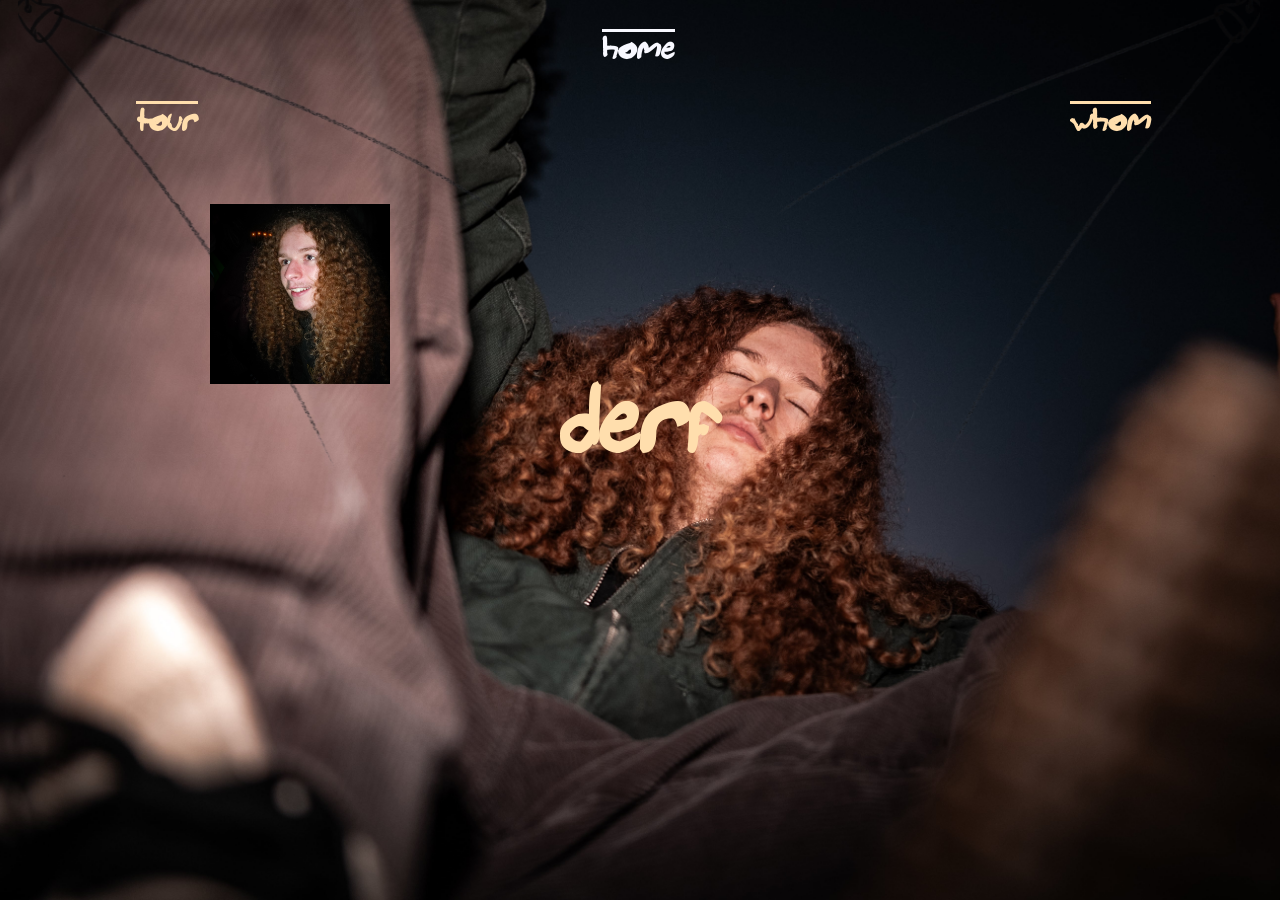
==== commit 2e31ba39: "eee" ====
--- a/index.html
+++ b/index.html
@@ -1,13 +1,30 @@
-<!DOCTYPE html><html lang="en" data-ws-project="21a544df-e980-4eaa-91c3-0a44bd469e3a" data-ws-version="5752" data-ws-last-published="2026-09-25T08:00:04.751Z"><head><link rel="stylesheet" type="text/css" href="/assets/static/app_generated_index-6937cd5a.DyGNEQ6U.css"><meta charSet="UTF-8"/><meta name="viewport" content="width=device-width,initial-scale=1"/><link rel="preload" as="image" imageSrcSet="/assets/osc_Y3rq3gY0rlaodPd_4KGsg.png 16w, /assets/osc_Y3rq3gY0rlaodPd_4KGsg.png 32w, /assets/osc_Y3rq3gY0rlaodPd_4KGsg.png 48w, /assets/osc_Y3rq3gY0rlaodPd_4KGsg.png 64w, /assets/osc_Y3rq3gY0rlaodPd_4KGsg.png 96w, /assets/osc_Y3rq3gY0rlaodPd_4KGsg.png 128w, /assets/osc_Y3rq3gY0rlaodPd_4KGsg.png 256w, /assets/osc_Y3rq3gY0rlaodPd_4KGsg.png 384w, /assets/osc_Y3rq3gY0rlaodPd_4KGsg.png 640w, /assets/osc_Y3rq3gY0rlaodPd_4KGsg.png 750w, /assets/osc_Y3rq3gY0rlaodPd_4KGsg.png 828w, /assets/osc_Y3rq3gY0rlaodPd_4KGsg.png 1080w, /assets/osc_Y3rq3gY0rlaodPd_4KGsg.png 1200w, /assets/osc_Y3rq3gY0rlaodPd_4KGsg.png 1920w, /assets/osc_Y3rq3gY0rlaodPd_4KGsg.png 2048w, /assets/osc_Y3rq3gY0rlaodPd_4KGsg.png 3840w" imageSizes="100vw"/><link rel="preload" as="image" imageSrcSet="/assets/20.09.26_hoy5_1_eALyFmfaDWbgm0KxdKlDK.jpg 16w, /assets/20.09.26_hoy5_1_eALyFmfaDWbgm0KxdKlDK.jpg 32w, /assets/20.09.26_hoy5_1_eALyFmfaDWbgm0KxdKlDK.jpg 48w, /assets/20.09.26_hoy5_1_eALyFmfaDWbgm0KxdKlDK.jpg 64w, /assets/20.09.26_hoy5_1_eALyFmfaDWbgm0KxdKlDK.jpg 96w, /assets/20.09.26_hoy5_1_eALyFmfaDWbgm0KxdKlDK.jpg 128w, /assets/20.09.26_hoy5_1_eALyFmfaDWbgm0KxdKlDK.jpg 256w, /assets/20.09.26_hoy5_1_eALyFmfaDWbgm0KxdKlDK.jpg 384w, /assets/20.09.26_hoy5_1_eALyFmfaDWbgm0KxdKlDK.jpg 640w, /assets/20.09.26_hoy5_1_eALyFmfaDWbgm0KxdKlDK.jpg 750w, /assets/20.09.26_hoy5_1_eALyFmfaDWbgm0KxdKlDK.jpg 828w, /assets/20.09.26_hoy5_1_eALyFmfaDWbgm0KxdKlDK.jpg 1080w, /assets/20.09.26_hoy5_1_eALyFmfaDWbgm0KxdKlDK.jpg 1200w, /assets/20.09.26_hoy5_1_eALyFmfaDWbgm0KxdKlDK.jpg 1920w, /assets/20.09.26_hoy5_1_eALyFmfaDWbgm0KxdKlDK.jpg 2048w, /assets/20.09.26_hoy5_1_eALyFmfaDWbgm0KxdKlDK.jpg 3840w" imageSizes="100vw"/><link rel="preload" as="image" imageSrcSet="/assets/20.09.26_hoy3_eE5GvAgfCfil02Q7Ffmi0.jpg 16w, /assets/20.09.26_hoy3_eE5GvAgfCfil02Q7Ffmi0.jpg 32w, /assets/20.09.26_hoy3_eE5GvAgfCfil02Q7Ffmi0.jpg 48w, /assets/20.09.26_hoy3_eE5GvAgfCfil02Q7Ffmi0.jpg 64w, /assets/20.09.26_hoy3_eE5GvAgfCfil02Q7Ffmi0.jpg 96w, /assets/20.09.26_hoy3_eE5GvAgfCfil02Q7Ffmi0.jpg 128w, /assets/20.09.26_hoy3_eE5GvAgfCfil02Q7Ffmi0.jpg 256w, /assets/20.09.26_hoy3_eE5GvAgfCfil02Q7Ffmi0.jpg 384w, /assets/20.09.26_hoy3_eE5GvAgfCfil02Q7Ffmi0.jpg 640w, /assets/20.09.26_hoy3_eE5GvAgfCfil02Q7Ffmi0.jpg 750w, /assets/20.09.26_hoy3_eE5GvAgfCfil02Q7Ffmi0.jpg 828w, /assets/20.09.26_hoy3_eE5GvAgfCfil02Q7Ffmi0.jpg 1080w, /assets/20.09.26_hoy3_eE5GvAgfCfil02Q7Ffmi0.jpg 1200w, /assets/20.09.26_hoy3_eE5GvAgfCfil02Q7Ffmi0.jpg 1920w, /assets/20.09.26_hoy3_eE5GvAgfCfil02Q7Ffmi0.jpg 2048w, /assets/20.09.26_hoy3_eE5GvAgfCfil02Q7Ffmi0.jpg 3840w" imageSizes="100vw"/><link rel="preload" as="image" imageSrcSet="/assets/IMGP0030-2_1_8rAUgziE3Poy_eIpEVcMM.jpg 16w, /assets/IMGP0030-2_1_8rAUgziE3Poy_eIpEVcMM.jpg 32w, /assets/IMGP0030-2_1_8rAUgziE3Poy_eIpEVcMM.jpg 48w, /assets/IMGP0030-2_1_8rAUgziE3Poy_eIpEVcMM.jpg 64w, /assets/IMGP0030-2_1_8rAUgziE3Poy_eIpEVcMM.jpg 96w, /assets/IMGP0030-2_1_8rAUgziE3Poy_eIpEVcMM.jpg 128w, /assets/IMGP0030-2_1_8rAUgziE3Poy_eIpEVcMM.jpg 256w, /assets/IMGP0030-2_1_8rAUgziE3Poy_eIpEVcMM.jpg 384w, /assets/IMGP0030-2_1_8rAUgziE3Poy_eIpEVcMM.jpg 640w, /assets/IMGP0030-2_1_8rAUgziE3Poy_eIpEVcMM.jpg 750w, /assets/IMGP0030-2_1_8rAUgziE3Poy_eIpEVcMM.jpg 828w, /assets/IMGP0030-2_1_8rAUgziE3Poy_eIpEVcMM.jpg 1080w, /assets/IMGP0030-2_1_8rAUgziE3Poy_eIpEVcMM.jpg 1200w, /assets/IMGP0030-2_1_8rAUgziE3Poy_eIpEVcMM.jpg 1920w, /assets/IMGP0030-2_1_8rAUgziE3Poy_eIpEVcMM.jpg 2048w, /assets/IMGP0030-2_1_8rAUgziE3Poy_eIpEVcMM.jpg 3840w" imageSizes="100vw"/><link rel="preload" as="image" imageSrcSet="/assets/20.09.26_hoy6_zVT5hUd6sgAIaF7w_l4mC.jpg 16w, /assets/20.09.26_hoy6_zVT5hUd6sgAIaF7w_l4mC.jpg 32w, /assets/20.09.26_hoy6_zVT5hUd6sgAIaF7w_l4mC.jpg 48w, /assets/20.09.26_hoy6_zVT5hUd6sgAIaF7w_l4mC.jpg 64w, /assets/20.09.26_hoy6_zVT5hUd6sgAIaF7w_l4mC.jpg 96w, /assets/20.09.26_hoy6_zVT5hUd6sgAIaF7w_l4mC.jpg 128w, /assets/20.09.26_hoy6_zVT5hUd6sgAIaF7w_l4mC.jpg 256w, /assets/20.09.26_hoy6_zVT5hUd6sgAIaF7w_l4mC.jpg 384w, /assets/20.09.26_hoy6_zVT5hUd6sgAIaF7w_l4mC.jpg 640w, /assets/20.09.26_hoy6_zVT5hUd6sgAIaF7w_l4mC.jpg 750w, /assets/20.09.26_hoy6_zVT5hUd6sgAIaF7w_l4mC.jpg 828w, /assets/20.09.26_hoy6_zVT5hUd6sgAIaF7w_l4mC.jpg 1080w, /assets/20.09.26_hoy6_zVT5hUd6sgAIaF7w_l4mC.jpg 1200w, /assets/20.09.26_hoy6_zVT5hUd6sgAIaF7w_l4mC.jpg 1920w, /assets/20.09.26_hoy6_zVT5hUd6sgAIaF7w_l4mC.jpg 2048w, /assets/20.09.26_hoy6_zVT5hUd6sgAIaF7w_l4mC.jpg 3840w" imageSizes="100vw"/><link rel="icon" href="/assets/123_-SIySl8kkH_uRuoGvVtoz.png"/><link rel="preload" href="/assets/Bradleys_Pen_owpF9jx65x7s4PsszFooO.ttf" as="font" crossorigin="anonymous"/><link rel="preload" href="/assets/cellp_1TzvyJDqUIwWnxSUgo-fw_eQCEjhTJXS2NP9IcxeaPO.png" as="image"/><link rel="preload" href="/assets/20.09.26_hoy3_mbcr571lW2UzlC-wp5z64.jpg" as="image"/><meta property="og:url" content="https://url/"/><meta property="og:title" content="derf"/><meta property="og:type" content="website"/><meta property="og:site_name" content="derf.hoy.cool"/><meta name="robots" content="noindex, nofollow"/><meta name="description" content="derf.hoy.cool IS cool"/><meta property="og:description" content="derf.hoy.cool IS cool"/><title>derf</title><script type="application/ld+json">{
+<!DOCTYPE html><html lang="en" data-ws-project="21a544df-e980-4eaa-91c3-0a44bd469e3a" data-ws-version="5804" data-ws-last-published="2026-09-25T08:10:11.299Z"><head><link rel="stylesheet" type="text/css" href="/assets/static/app_generated_index-6937cd5a.C8_m2j4l.css"><meta charSet="UTF-8"/><meta name="viewport" content="width=device-width,initial-scale=1"/><link rel="preload" as="image" imageSrcSet="/assets/osc_Y3rq3gY0rlaodPd_4KGsg.png 16w, /assets/osc_Y3rq3gY0rlaodPd_4KGsg.png 32w, /assets/osc_Y3rq3gY0rlaodPd_4KGsg.png 48w, /assets/osc_Y3rq3gY0rlaodPd_4KGsg.png 64w, /assets/osc_Y3rq3gY0rlaodPd_4KGsg.png 96w, /assets/osc_Y3rq3gY0rlaodPd_4KGsg.png 128w, /assets/osc_Y3rq3gY0rlaodPd_4KGsg.png 256w, /assets/osc_Y3rq3gY0rlaodPd_4KGsg.png 384w, /assets/osc_Y3rq3gY0rlaodPd_4KGsg.png 640w, /assets/osc_Y3rq3gY0rlaodPd_4KGsg.png 750w, /assets/osc_Y3rq3gY0rlaodPd_4KGsg.png 828w, /assets/osc_Y3rq3gY0rlaodPd_4KGsg.png 1080w, /assets/osc_Y3rq3gY0rlaodPd_4KGsg.png 1200w, /assets/osc_Y3rq3gY0rlaodPd_4KGsg.png 1920w, /assets/osc_Y3rq3gY0rlaodPd_4KGsg.png 2048w, /assets/osc_Y3rq3gY0rlaodPd_4KGsg.png 3840w" imageSizes="100vw"/><link rel="preload" as="image" imageSrcSet="/assets/20.09.26_hoy5_1_eALyFmfaDWbgm0KxdKlDK.jpg 16w, /assets/20.09.26_hoy5_1_eALyFmfaDWbgm0KxdKlDK.jpg 32w, /assets/20.09.26_hoy5_1_eALyFmfaDWbgm0KxdKlDK.jpg 48w, /assets/20.09.26_hoy5_1_eALyFmfaDWbgm0KxdKlDK.jpg 64w, /assets/20.09.26_hoy5_1_eALyFmfaDWbgm0KxdKlDK.jpg 96w, /assets/20.09.26_hoy5_1_eALyFmfaDWbgm0KxdKlDK.jpg 128w, /assets/20.09.26_hoy5_1_eALyFmfaDWbgm0KxdKlDK.jpg 256w, /assets/20.09.26_hoy5_1_eALyFmfaDWbgm0KxdKlDK.jpg 384w, /assets/20.09.26_hoy5_1_eALyFmfaDWbgm0KxdKlDK.jpg 640w, /assets/20.09.26_hoy5_1_eALyFmfaDWbgm0KxdKlDK.jpg 750w, /assets/20.09.26_hoy5_1_eALyFmfaDWbgm0KxdKlDK.jpg 828w, /assets/20.09.26_hoy5_1_eALyFmfaDWbgm0KxdKlDK.jpg 1080w, /assets/20.09.26_hoy5_1_eALyFmfaDWbgm0KxdKlDK.jpg 1200w, /assets/20.09.26_hoy5_1_eALyFmfaDWbgm0KxdKlDK.jpg 1920w, /assets/20.09.26_hoy5_1_eALyFmfaDWbgm0KxdKlDK.jpg 2048w, /assets/20.09.26_hoy5_1_eALyFmfaDWbgm0KxdKlDK.jpg 3840w" imageSizes="100vw"/><link rel="preload" as="image" imageSrcSet="/assets/20.09.26_hoy3_eE5GvAgfCfil02Q7Ffmi0.jpg 16w, /assets/20.09.26_hoy3_eE5GvAgfCfil02Q7Ffmi0.jpg 32w, /assets/20.09.26_hoy3_eE5GvAgfCfil02Q7Ffmi0.jpg 48w, /assets/20.09.26_hoy3_eE5GvAgfCfil02Q7Ffmi0.jpg 64w, /assets/20.09.26_hoy3_eE5GvAgfCfil02Q7Ffmi0.jpg 96w, /assets/20.09.26_hoy3_eE5GvAgfCfil02Q7Ffmi0.jpg 128w, /assets/20.09.26_hoy3_eE5GvAgfCfil02Q7Ffmi0.jpg 256w, /assets/20.09.26_hoy3_eE5GvAgfCfil02Q7Ffmi0.jpg 384w, /assets/20.09.26_hoy3_eE5GvAgfCfil02Q7Ffmi0.jpg 640w, /assets/20.09.26_hoy3_eE5GvAgfCfil02Q7Ffmi0.jpg 750w, /assets/20.09.26_hoy3_eE5GvAgfCfil02Q7Ffmi0.jpg 828w, /assets/20.09.26_hoy3_eE5GvAgfCfil02Q7Ffmi0.jpg 1080w, /assets/20.09.26_hoy3_eE5GvAgfCfil02Q7Ffmi0.jpg 1200w, /assets/20.09.26_hoy3_eE5GvAgfCfil02Q7Ffmi0.jpg 1920w, /assets/20.09.26_hoy3_eE5GvAgfCfil02Q7Ffmi0.jpg 2048w, /assets/20.09.26_hoy3_eE5GvAgfCfil02Q7Ffmi0.jpg 3840w" imageSizes="100vw"/><link rel="preload" as="image" imageSrcSet="/assets/IMGP0030-2_1_8rAUgziE3Poy_eIpEVcMM.jpg 16w, /assets/IMGP0030-2_1_8rAUgziE3Poy_eIpEVcMM.jpg 32w, /assets/IMGP0030-2_1_8rAUgziE3Poy_eIpEVcMM.jpg 48w, /assets/IMGP0030-2_1_8rAUgziE3Poy_eIpEVcMM.jpg 64w, /assets/IMGP0030-2_1_8rAUgziE3Poy_eIpEVcMM.jpg 96w, /assets/IMGP0030-2_1_8rAUgziE3Poy_eIpEVcMM.jpg 128w, /assets/IMGP0030-2_1_8rAUgziE3Poy_eIpEVcMM.jpg 256w, /assets/IMGP0030-2_1_8rAUgziE3Poy_eIpEVcMM.jpg 384w, /assets/IMGP0030-2_1_8rAUgziE3Poy_eIpEVcMM.jpg 640w, /assets/IMGP0030-2_1_8rAUgziE3Poy_eIpEVcMM.jpg 750w, /assets/IMGP0030-2_1_8rAUgziE3Poy_eIpEVcMM.jpg 828w, /assets/IMGP0030-2_1_8rAUgziE3Poy_eIpEVcMM.jpg 1080w, /assets/IMGP0030-2_1_8rAUgziE3Poy_eIpEVcMM.jpg 1200w, /assets/IMGP0030-2_1_8rAUgziE3Poy_eIpEVcMM.jpg 1920w, /assets/IMGP0030-2_1_8rAUgziE3Poy_eIpEVcMM.jpg 2048w, /assets/IMGP0030-2_1_8rAUgziE3Poy_eIpEVcMM.jpg 3840w" imageSizes="100vw"/><link rel="preload" as="image" imageSrcSet="/assets/20.09.26_hoy6_zVT5hUd6sgAIaF7w_l4mC.jpg 16w, /assets/20.09.26_hoy6_zVT5hUd6sgAIaF7w_l4mC.jpg 32w, /assets/20.09.26_hoy6_zVT5hUd6sgAIaF7w_l4mC.jpg 48w, /assets/20.09.26_hoy6_zVT5hUd6sgAIaF7w_l4mC.jpg 64w, /assets/20.09.26_hoy6_zVT5hUd6sgAIaF7w_l4mC.jpg 96w, /assets/20.09.26_hoy6_zVT5hUd6sgAIaF7w_l4mC.jpg 128w, /assets/20.09.26_hoy6_zVT5hUd6sgAIaF7w_l4mC.jpg 256w, /assets/20.09.26_hoy6_zVT5hUd6sgAIaF7w_l4mC.jpg 384w, /assets/20.09.26_hoy6_zVT5hUd6sgAIaF7w_l4mC.jpg 640w, /assets/20.09.26_hoy6_zVT5hUd6sgAIaF7w_l4mC.jpg 750w, /assets/20.09.26_hoy6_zVT5hUd6sgAIaF7w_l4mC.jpg 828w, /assets/20.09.26_hoy6_zVT5hUd6sgAIaF7w_l4mC.jpg 1080w, /assets/20.09.26_hoy6_zVT5hUd6sgAIaF7w_l4mC.jpg 1200w, /assets/20.09.26_hoy6_zVT5hUd6sgAIaF7w_l4mC.jpg 1920w, /assets/20.09.26_hoy6_zVT5hUd6sgAIaF7w_l4mC.jpg 2048w, /assets/20.09.26_hoy6_zVT5hUd6sgAIaF7w_l4mC.jpg 3840w" imageSizes="100vw"/><link rel="icon" href="/assets/123_1_2An404cBxrA2oqUZ3wBHZ.png"/><link rel="preload" href="/assets/Bradleys_Pen_owpF9jx65x7s4PsszFooO.ttf" as="font" crossorigin="anonymous"/><link rel="preload" href="/assets/cellp_1TzvyJDqUIwWnxSUgo-fw_eQCEjhTJXS2NP9IcxeaPO.png" as="image"/><link rel="preload" href="/assets/20.09.26_hoy3_mbcr571lW2UzlC-wp5z64.jpg" as="image"/><meta property="og:url" content="https://url/"/><meta property="og:title" content="derf"/><meta property="og:type" content="website"/><meta property="og:site_name" content="derf.hoy.cool"/><meta name="robots" content="noindex, nofollow"/><meta name="description" content="derf.hoy.cool IS cool"/><meta property="og:description" content="derf.hoy.cool IS cool"/><title>derf</title><script type="application/ld+json">{
   "@context": "https://schema.org",
   "@type": "WebSite",
   "name": "derf.hoy.cool"
-}</script></head><body class="w-element c1nbpt31 cy3zu2v c1n2sa8w c1j2wljd c1b1fl71 c1acoec4 cmp25f0 ck89tez"><div data-ws-tag="div" class="w-box c1jzdel c13bwfxj c3z9rh3 cgs0gm5 c195gnuj c15od9gs cn3vs1j cagra6g"></div><style>
+}</script></head><body class="w-element c1nbpt31 cy3zu2v c1n2sa8w c1j2wljd c1b1fl71 c1acoec4 cmp25f0 ck89tez c3z9rh3 c15od9gs c195gnuj cagra6g"><style>
+    
+
+    @keyframes ws-scroll-animation-_Rm_ {
+      from {
+        translate:120% -120%;
+      }
+    }
+
+    @media (prefers-reduced-motion: no-preference) {
+      [data-ws-animate-id="_Rm_"] > :not(:is([data-ws-animate-id], [data-ws-no-initial-animation])), [data-ws-animate-id="_Rm_"] > [data-ws-animate-id] > :not(:is([data-ws-animate-id], [data-ws-no-initial-animation])), [data-ws-animate-id="_Rm_"] > [data-ws-animate-id] > [data-ws-animate-id] > :not(:is([data-ws-animate-id], [data-ws-no-initial-animation])), [data-ws-animate-id="_Rm_"] > [data-ws-animate-id] > [data-ws-animate-id] > [data-ws-animate-id] > :not(:is([data-ws-animate-id], [data-ws-no-initial-animation])), [data-ws-animate-id="_Rm_"] > [data-ws-animate-id] > [data-ws-animate-id] > [data-ws-animate-id] > [data-ws-animate-id] > :not(:is([data-ws-animate-id], [data-ws-no-initial-animation])) {
+        animation-name: ws-scroll-animation-_Rm_;
+        animation-fill-mode: backwards;
+        animation-play-state: paused;
+        animation-duration: 1ms;
+      }
+    }
+    </style><noscript><style>[data-ws-animate-id="_Rm_"] > :not(:is([data-ws-animate-id], [data-ws-no-initial-animation])), [data-ws-animate-id="_Rm_"] > [data-ws-animate-id] > :not(:is([data-ws-animate-id], [data-ws-no-initial-animation])), [data-ws-animate-id="_Rm_"] > [data-ws-animate-id] > [data-ws-animate-id] > :not(:is([data-ws-animate-id], [data-ws-no-initial-animation])), [data-ws-animate-id="_Rm_"] > [data-ws-animate-id] > [data-ws-animate-id] > [data-ws-animate-id] > :not(:is([data-ws-animate-id], [data-ws-no-initial-animation])), [data-ws-animate-id="_Rm_"] > [data-ws-animate-id] > [data-ws-animate-id] > [data-ws-animate-id] > [data-ws-animate-id] > :not(:is([data-ws-animate-id], [data-ws-no-initial-animation])) { animation: none; }</style></noscript><div data-ws-animate-id="_Rm_" style="display:contents"><div data-ws-tag="div" src="/assets/cellp_1TzvyJDqUIwWnxSUgo-fw_eQCEjhTJXS2NP9IcxeaPO.png" width="2160" height="3054" alt="" loading="eager" class="w-box c1tllryd c1flr25m c1byn7ks c4vlm4i cdn8zjl cdlwsq4 c1wz0rpb c14901tx culqz4l c1lm40s3 czzki1l c6ikwqp c9vvb5e c6rnpq5 cqkex8m cteq2au c1xvk680 c1kpxv81 c1fmhq0e cpdwwkk c1eathu8 c1c2ulkx c1nl7f5e c1tut1f4 c15od9gs c1yipube c1bflq4e c1c1dd6m czn756j cp1jz8d c1uct0mm c1jhw389 c1j3cud9 cska7sk c1u9ijb7 cptptpy c186qrez cbhejl3 c10tenlr c9yluwg cqa79dd c1r8sydb c1kcdegw"><a target="_top" class="w-element cdn8zjl cia066q cn3vs1j cne4mds ccob5b4 c1yt1b5z c1qq5v3g c1du2v7j c1b8kq0h c1aenwq5 c6r6yl4" href="/secretpage">secretpage</a></div></div><style>
     
 
     @keyframes ws-scroll-animation-_R16_ {
       from {
-        translate:120% -120%;
+        translate:-120% -120%;
       }
     }
 
@@ -19,114 +36,97 @@
         animation-duration: 1ms;
       }
     }
-    </style><noscript><style>[data-ws-animate-id="_R16_"] > :not(:is([data-ws-animate-id], [data-ws-no-initial-animation])), [data-ws-animate-id="_R16_"] > [data-ws-animate-id] > :not(:is([data-ws-animate-id], [data-ws-no-initial-animation])), [data-ws-animate-id="_R16_"] > [data-ws-animate-id] > [data-ws-animate-id] > :not(:is([data-ws-animate-id], [data-ws-no-initial-animation])), [data-ws-animate-id="_R16_"] > [data-ws-animate-id] > [data-ws-animate-id] > [data-ws-animate-id] > :not(:is([data-ws-animate-id], [data-ws-no-initial-animation])), [data-ws-animate-id="_R16_"] > [data-ws-animate-id] > [data-ws-animate-id] > [data-ws-animate-id] > [data-ws-animate-id] > :not(:is([data-ws-animate-id], [data-ws-no-initial-animation])) { animation: none; }</style></noscript><div data-ws-animate-id="_R16_" style="display:contents"><div data-ws-tag="div" src="/assets/cellp_1TzvyJDqUIwWnxSUgo-fw_eQCEjhTJXS2NP9IcxeaPO.png" width="2160" height="3054" alt="" loading="eager" class="w-box c1tllryd c1flr25m c1byn7ks c4vlm4i cdn8zjl cdlwsq4 c1wz0rpb c14901tx culqz4l c1lm40s3 czzki1l c6ikwqp c9vvb5e c6rnpq5 cqkex8m cteq2au c1xvk680 c1kpxv81 c1fmhq0e cpdwwkk c1eathu8 c1c2ulkx c1nl7f5e c1tut1f4 c15od9gs c1yipube c1bflq4e c1c1dd6m czn756j cp1jz8d c1uct0mm c1jhw389 c1j3cud9 cska7sk c1u9ijb7 cptptpy c186qrez cbhejl3 c10tenlr c9yluwg cqa79dd c1r8sydb c1kcdegw"><a target="_top" class="w-element cdn8zjl cia066q cn3vs1j cne4mds ccob5b4 c1yt1b5z c1qq5v3g c1du2v7j c1b8kq0h c1aenwq5 c6r6yl4" href="/secretpage">secretpage</a></div></div><style>
+    </style><noscript><style>[data-ws-animate-id="_R16_"] > :not(:is([data-ws-animate-id], [data-ws-no-initial-animation])), [data-ws-animate-id="_R16_"] > [data-ws-animate-id] > :not(:is([data-ws-animate-id], [data-ws-no-initial-animation])), [data-ws-animate-id="_R16_"] > [data-ws-animate-id] > [data-ws-animate-id] > :not(:is([data-ws-animate-id], [data-ws-no-initial-animation])), [data-ws-animate-id="_R16_"] > [data-ws-animate-id] > [data-ws-animate-id] > [data-ws-animate-id] > :not(:is([data-ws-animate-id], [data-ws-no-initial-animation])), [data-ws-animate-id="_R16_"] > [data-ws-animate-id] > [data-ws-animate-id] > [data-ws-animate-id] > [data-ws-animate-id] > :not(:is([data-ws-animate-id], [data-ws-no-initial-animation])) { animation: none; }</style></noscript><div data-ws-animate-id="_R16_" style="display:contents"><div data-ws-tag="div" src="/assets/cellp_1TzvyJDqUIwWnxSUgo-fw_eQCEjhTJXS2NP9IcxeaPO.png" width="2160" height="3054" alt="" loading="eager" class="w-box cptptpy c1so8ivb c1y7y3bq ccxyln0 c1flr25m c1byn7ks c4vlm4i cy6gnms c1fa08p8 c17be4i3 c1tut1f4 c15od9gs cc7sfp8 c1bpq5t c1r6mjc0 czn756j cp1jz8d c9yluwg cqa79dd c1r8sydb c1kcdegw"></div></div><div class="w-element c11l4rbl cn30cbw c1s33nrl ceeo1bk c1uzxkm4 c14901tx culqz4l c1lm40s3 cteq2au c1ndg193 c1upk56x c1cax7o7 c1q2v7si"><h1 class="w-element c1tm6xbu c7nzfdy cdn8zjl c1mh2jqd c13fqnxb c1sx6yw1 c1yipube c1ergd1f ckkvkfg c1h1edoz c1tu867l cqpqp9x c4ouhsi cdynssn czn756j cp1jz8d cfatpbb c18oaj8g"><a aria-current="page" class="w-element c1mh2jqd cdn8zjl c1687af2 c15m94bb cdlwsq4 c1wz0rpb c14901tx culqz4l c1lm40s3 c1yt1b5z active" href="/">home</a></h1><h1 class="w-element c1ek6i79 c1so8ivb cdn8zjl c1xpo1t4 c12zu529 c1sx6yw1 c5km6o0 c1ergd1f ckkvkfg c1tu867l cqpqp9x c1bflq4e c1c1dd6m c17iu12m c1tkxad c18oaj8g c14n29ct cp3h7d2 c10g9gnk"><a class="w-element c1xpo1t4 cdn8zjl c1687af2 c1yipube c15m94bb c1yt1b5z" href="/tour">tour</a></h1><h1 class="w-element c1687af2 cdn8zjl ch67l76 c1xpo1t4 c12zu529 c1sx6yw1 c5km6o0 c1ergd1f ckkvkfg c1gj5an6 c14ae2lc c17iu12m c1tkxad c1th31z7 cbp7dff c1tu867l cqpqp9x c1fbzcpk"><a target="_top" class="w-element c1xpo1t4 cdn8zjl c1687af2 ccqp9wx c1yt1b5z c1yipube czceqbm cs66v0v" href="/whom">whom</a></h1></div><div class="w-element cn30cbw c1663866 c8p6297 c6nvn48 cdn8zjl"><h1 class="w-element cc607cn c13g987z cheahsw cyta4tt ckspks0 c2pz8cl c1fm7z7d cn3vs1j c1fa08p8 cdn8zjl c1l9icob cao9at0 cz2b8we c8onifg c5km6o0 ctu60we c1xpo1t4 c1iwl1zb c3qpu1 cbgr4wf cigbsxa c1fk7x6x c1c8fw1h c1p2lmrd c1yt1b5z c1ergd1f c7nzfdy cvbekfk csukwki c14901tx culqz4l c1lm40s3 czzki1l c1upqjnk"><span class="w-element c1yipube ciw5vgi c1ek6i79">derf</span><a href="https://www.instagram.com/thenamesderfderfderf/" target="_top" class="w-element cdn8zjl c1687af2 c14hktbc clrngph c1lv1kf9 c14901tx culqz4l c1lm40s3 cteq2au cao9at0 c5rzerr crx52rv ccob5b4 ccqp9wx">derf</a></h1></div><div class="w-element c1flr25m cn30cbw c5fvd3h ceeo1bk ci9ovta c14901tx c1fa08p8 c1l9icob c1ndg193 c13g987z c15lhpoh c1k2lvqf c1wh8hpn cpage4v"><style>
     
 
-    @keyframes ws-scroll-animation-_R1m_ {
-      from {
-        translate:-120% -120%;
-      }
-    }
-
-    @media (prefers-reduced-motion: no-preference) {
-      [data-ws-animate-id="_R1m_"] > :not(:is([data-ws-animate-id], [data-ws-no-initial-animation])), [data-ws-animate-id="_R1m_"] > [data-ws-animate-id] > :not(:is([data-ws-animate-id], [data-ws-no-initial-animation])), [data-ws-animate-id="_R1m_"] > [data-ws-animate-id] > [data-ws-animate-id] > :not(:is([data-ws-animate-id], [data-ws-no-initial-animation])), [data-ws-animate-id="_R1m_"] > [data-ws-animate-id] > [data-ws-animate-id] > [data-ws-animate-id] > :not(:is([data-ws-animate-id], [data-ws-no-initial-animation])), [data-ws-animate-id="_R1m_"] > [data-ws-animate-id] > [data-ws-animate-id] > [data-ws-animate-id] > [data-ws-animate-id] > :not(:is([data-ws-animate-id], [data-ws-no-initial-animation])) {
-        animation-name: ws-scroll-animation-_R1m_;
-        animation-fill-mode: backwards;
-        animation-play-state: paused;
-        animation-duration: 1ms;
-      }
-    }
-    </style><noscript><style>[data-ws-animate-id="_R1m_"] > :not(:is([data-ws-animate-id], [data-ws-no-initial-animation])), [data-ws-animate-id="_R1m_"] > [data-ws-animate-id] > :not(:is([data-ws-animate-id], [data-ws-no-initial-animation])), [data-ws-animate-id="_R1m_"] > [data-ws-animate-id] > [data-ws-animate-id] > :not(:is([data-ws-animate-id], [data-ws-no-initial-animation])), [data-ws-animate-id="_R1m_"] > [data-ws-animate-id] > [data-ws-animate-id] > [data-ws-animate-id] > :not(:is([data-ws-animate-id], [data-ws-no-initial-animation])), [data-ws-animate-id="_R1m_"] > [data-ws-animate-id] > [data-ws-animate-id] > [data-ws-animate-id] > [data-ws-animate-id] > :not(:is([data-ws-animate-id], [data-ws-no-initial-animation])) { animation: none; }</style></noscript><div data-ws-animate-id="_R1m_" style="display:contents"><div data-ws-tag="div" src="/assets/cellp_1TzvyJDqUIwWnxSUgo-fw_eQCEjhTJXS2NP9IcxeaPO.png" width="2160" height="3054" alt="" loading="eager" class="w-box cptptpy c1so8ivb c1y7y3bq ccxyln0 c1flr25m c1byn7ks c4vlm4i cy6gnms c1fa08p8 c17be4i3 c1tut1f4 c15od9gs cc7sfp8 c1bpq5t c1r6mjc0 czn756j cp1jz8d c9yluwg cqa79dd c1r8sydb c1kcdegw"></div></div><div class="w-element c11l4rbl cn30cbw c1s33nrl ceeo1bk c1uzxkm4 c14901tx culqz4l c1lm40s3 cteq2au c1ndg193 c1upk56x c1cax7o7 c1q2v7si"><h1 class="w-element c1tm6xbu c7nzfdy cdn8zjl c1mh2jqd c13fqnxb c1sx6yw1 c1yipube c1ergd1f ckkvkfg c1h1edoz c1tu867l cqpqp9x c4ouhsi cdynssn czn756j cp1jz8d cfatpbb c18oaj8g"><a aria-current="page" class="w-element c1mh2jqd cdn8zjl c1687af2 c15m94bb cdlwsq4 c1wz0rpb c14901tx culqz4l c1lm40s3 c1yt1b5z active" href="/">home</a></h1><h1 class="w-element c1ek6i79 c1so8ivb cdn8zjl c1xpo1t4 c12zu529 c1sx6yw1 c5km6o0 c1ergd1f ckkvkfg c1tu867l cqpqp9x c1bflq4e c1c1dd6m c17iu12m c1tkxad c18oaj8g c14n29ct cp3h7d2 c10g9gnk"><a class="w-element c1xpo1t4 cdn8zjl c1687af2 c1yipube c15m94bb c1yt1b5z" href="/tour">tour</a></h1><h1 class="w-element c1687af2 cdn8zjl ch67l76 c1xpo1t4 c12zu529 c1sx6yw1 c5km6o0 c1ergd1f ckkvkfg c1gj5an6 c14ae2lc c17iu12m c1tkxad c1th31z7 cbp7dff c1tu867l cqpqp9x c1fbzcpk"><a target="_top" class="w-element c1xpo1t4 cdn8zjl c1687af2 ccqp9wx c1yt1b5z c1yipube czceqbm cs66v0v" href="/whom">whom</a></h1></div><div class="w-element cn30cbw c1663866 c8p6297 c6nvn48 cdn8zjl"><h1 class="w-element cc607cn c13g987z cheahsw cyta4tt ckspks0 c2pz8cl c1fm7z7d cn3vs1j c1fa08p8 cdn8zjl c1l9icob cao9at0 cz2b8we c8onifg c5km6o0 ctu60we c1xpo1t4 c1iwl1zb c3qpu1 cbgr4wf cigbsxa c1fk7x6x c1c8fw1h c1p2lmrd c1yt1b5z c1ergd1f c7nzfdy cvbekfk csukwki c14901tx culqz4l c1lm40s3 czzki1l c1upqjnk"><span class="w-element c1yipube ciw5vgi c1ek6i79">derf</span><a href="https://www.instagram.com/thenamesderfderfderf/" target="_top" class="w-element cdn8zjl c1687af2 c14hktbc clrngph c1lv1kf9 c14901tx culqz4l c1lm40s3 cteq2au cao9at0 c5rzerr crx52rv ccob5b4 ccqp9wx">derf</a></h1></div><div class="w-element c1flr25m cn30cbw c5fvd3h ceeo1bk ci9ovta c14901tx c1fa08p8 c1l9icob c1ndg193 c13g987z c15lhpoh c1k2lvqf c1wh8hpn cpage4v"><style>
-    
-
-    @keyframes ws-scroll-animation-_R76_ {
+    @keyframes ws-scroll-animation-_R6m_ {
       from {
         opacity:0;
       }
     }
 
     @media (prefers-reduced-motion: no-preference) {
-      [data-ws-animate-id="_R76_"] > :not(:is([data-ws-animate-id], [data-ws-no-initial-animation])), [data-ws-animate-id="_R76_"] > [data-ws-animate-id] > :not(:is([data-ws-animate-id], [data-ws-no-initial-animation])), [data-ws-animate-id="_R76_"] > [data-ws-animate-id] > [data-ws-animate-id] > :not(:is([data-ws-animate-id], [data-ws-no-initial-animation])), [data-ws-animate-id="_R76_"] > [data-ws-animate-id] > [data-ws-animate-id] > [data-ws-animate-id] > :not(:is([data-ws-animate-id], [data-ws-no-initial-animation])), [data-ws-animate-id="_R76_"] > [data-ws-animate-id] > [data-ws-animate-id] > [data-ws-animate-id] > [data-ws-animate-id] > :not(:is([data-ws-animate-id], [data-ws-no-initial-animation])) {
-        animation-name: ws-scroll-animation-_R76_;
+      [data-ws-animate-id="_R6m_"] > :not(:is([data-ws-animate-id], [data-ws-no-initial-animation])), [data-ws-animate-id="_R6m_"] > [data-ws-animate-id] > :not(:is([data-ws-animate-id], [data-ws-no-initial-animation])), [data-ws-animate-id="_R6m_"] > [data-ws-animate-id] > [data-ws-animate-id] > :not(:is([data-ws-animate-id], [data-ws-no-initial-animation])), [data-ws-animate-id="_R6m_"] > [data-ws-animate-id] > [data-ws-animate-id] > [data-ws-animate-id] > :not(:is([data-ws-animate-id], [data-ws-no-initial-animation])), [data-ws-animate-id="_R6m_"] > [data-ws-animate-id] > [data-ws-animate-id] > [data-ws-animate-id] > [data-ws-animate-id] > :not(:is([data-ws-animate-id], [data-ws-no-initial-animation])) {
+        animation-name: ws-scroll-animation-_R6m_;
         animation-fill-mode: backwards;
         animation-play-state: paused;
         animation-duration: 1ms;
       }
     }
-    </style><noscript><style>[data-ws-animate-id="_R76_"] > :not(:is([data-ws-animate-id], [data-ws-no-initial-animation])), [data-ws-animate-id="_R76_"] > [data-ws-animate-id] > :not(:is([data-ws-animate-id], [data-ws-no-initial-animation])), [data-ws-animate-id="_R76_"] > [data-ws-animate-id] > [data-ws-animate-id] > :not(:is([data-ws-animate-id], [data-ws-no-initial-animation])), [data-ws-animate-id="_R76_"] > [data-ws-animate-id] > [data-ws-animate-id] > [data-ws-animate-id] > :not(:is([data-ws-animate-id], [data-ws-no-initial-animation])), [data-ws-animate-id="_R76_"] > [data-ws-animate-id] > [data-ws-animate-id] > [data-ws-animate-id] > [data-ws-animate-id] > :not(:is([data-ws-animate-id], [data-ws-no-initial-animation])) { animation: none; }</style></noscript><div data-ws-animate-id="_R76_" style="display:contents"><img class="w-image cd9sm5a c1p2pkb1 cjjdwob cb76s6s c10uw36h c1y962lx c1cva9w0 cbp7dff cfatpbb c1bpq5t c33so22 c1hzc9sh c1bcllty cpdmi9" alt="" width="1080" height="1080" sizes="100vw" srcSet="/assets/osc_Y3rq3gY0rlaodPd_4KGsg.png 16w, /assets/osc_Y3rq3gY0rlaodPd_4KGsg.png 32w, /assets/osc_Y3rq3gY0rlaodPd_4KGsg.png 48w, /assets/osc_Y3rq3gY0rlaodPd_4KGsg.png 64w, /assets/osc_Y3rq3gY0rlaodPd_4KGsg.png 96w, /assets/osc_Y3rq3gY0rlaodPd_4KGsg.png 128w, /assets/osc_Y3rq3gY0rlaodPd_4KGsg.png 256w, /assets/osc_Y3rq3gY0rlaodPd_4KGsg.png 384w, /assets/osc_Y3rq3gY0rlaodPd_4KGsg.png 640w, /assets/osc_Y3rq3gY0rlaodPd_4KGsg.png 750w, /assets/osc_Y3rq3gY0rlaodPd_4KGsg.png 828w, /assets/osc_Y3rq3gY0rlaodPd_4KGsg.png 1080w, /assets/osc_Y3rq3gY0rlaodPd_4KGsg.png 1200w, /assets/osc_Y3rq3gY0rlaodPd_4KGsg.png 1920w, /assets/osc_Y3rq3gY0rlaodPd_4KGsg.png 2048w, /assets/osc_Y3rq3gY0rlaodPd_4KGsg.png 3840w" src="/assets/osc_Y3rq3gY0rlaodPd_4KGsg.png" decoding="async" loading="eager"/></div><style>
+    </style><noscript><style>[data-ws-animate-id="_R6m_"] > :not(:is([data-ws-animate-id], [data-ws-no-initial-animation])), [data-ws-animate-id="_R6m_"] > [data-ws-animate-id] > :not(:is([data-ws-animate-id], [data-ws-no-initial-animation])), [data-ws-animate-id="_R6m_"] > [data-ws-animate-id] > [data-ws-animate-id] > :not(:is([data-ws-animate-id], [data-ws-no-initial-animation])), [data-ws-animate-id="_R6m_"] > [data-ws-animate-id] > [data-ws-animate-id] > [data-ws-animate-id] > :not(:is([data-ws-animate-id], [data-ws-no-initial-animation])), [data-ws-animate-id="_R6m_"] > [data-ws-animate-id] > [data-ws-animate-id] > [data-ws-animate-id] > [data-ws-animate-id] > :not(:is([data-ws-animate-id], [data-ws-no-initial-animation])) { animation: none; }</style></noscript><div data-ws-animate-id="_R6m_" style="display:contents"><img class="w-image cd9sm5a c1p2pkb1 cjjdwob cb76s6s c10uw36h c1y962lx c1cva9w0 cbp7dff cfatpbb c1bpq5t c33so22 c1hzc9sh c1bcllty cpdmi9" alt="" width="1080" height="1080" sizes="100vw" srcSet="/assets/osc_Y3rq3gY0rlaodPd_4KGsg.png 16w, /assets/osc_Y3rq3gY0rlaodPd_4KGsg.png 32w, /assets/osc_Y3rq3gY0rlaodPd_4KGsg.png 48w, /assets/osc_Y3rq3gY0rlaodPd_4KGsg.png 64w, /assets/osc_Y3rq3gY0rlaodPd_4KGsg.png 96w, /assets/osc_Y3rq3gY0rlaodPd_4KGsg.png 128w, /assets/osc_Y3rq3gY0rlaodPd_4KGsg.png 256w, /assets/osc_Y3rq3gY0rlaodPd_4KGsg.png 384w, /assets/osc_Y3rq3gY0rlaodPd_4KGsg.png 640w, /assets/osc_Y3rq3gY0rlaodPd_4KGsg.png 750w, /assets/osc_Y3rq3gY0rlaodPd_4KGsg.png 828w, /assets/osc_Y3rq3gY0rlaodPd_4KGsg.png 1080w, /assets/osc_Y3rq3gY0rlaodPd_4KGsg.png 1200w, /assets/osc_Y3rq3gY0rlaodPd_4KGsg.png 1920w, /assets/osc_Y3rq3gY0rlaodPd_4KGsg.png 2048w, /assets/osc_Y3rq3gY0rlaodPd_4KGsg.png 3840w" src="/assets/osc_Y3rq3gY0rlaodPd_4KGsg.png" decoding="async" loading="eager"/></div><style>
     
 
-    @keyframes ws-scroll-animation-_Rb6_ {
+    @keyframes ws-scroll-animation-_Ram_ {
       from {
         opacity:0;
       }
     }
 
     @media (prefers-reduced-motion: no-preference) {
-      [data-ws-animate-id="_Rb6_"] > :not(:is([data-ws-animate-id], [data-ws-no-initial-animation])), [data-ws-animate-id="_Rb6_"] > [data-ws-animate-id] > :not(:is([data-ws-animate-id], [data-ws-no-initial-animation])), [data-ws-animate-id="_Rb6_"] > [data-ws-animate-id] > [data-ws-animate-id] > :not(:is([data-ws-animate-id], [data-ws-no-initial-animation])), [data-ws-animate-id="_Rb6_"] > [data-ws-animate-id] > [data-ws-animate-id] > [data-ws-animate-id] > :not(:is([data-ws-animate-id], [data-ws-no-initial-animation])), [data-ws-animate-id="_Rb6_"] > [data-ws-animate-id] > [data-ws-animate-id] > [data-ws-animate-id] > [data-ws-animate-id] > :not(:is([data-ws-animate-id], [data-ws-no-initial-animation])) {
-        animation-name: ws-scroll-animation-_Rb6_;
+      [data-ws-animate-id="_Ram_"] > :not(:is([data-ws-animate-id], [data-ws-no-initial-animation])), [data-ws-animate-id="_Ram_"] > [data-ws-animate-id] > :not(:is([data-ws-animate-id], [data-ws-no-initial-animation])), [data-ws-animate-id="_Ram_"] > [data-ws-animate-id] > [data-ws-animate-id] > :not(:is([data-ws-animate-id], [data-ws-no-initial-animation])), [data-ws-animate-id="_Ram_"] > [data-ws-animate-id] > [data-ws-animate-id] > [data-ws-animate-id] > :not(:is([data-ws-animate-id], [data-ws-no-initial-animation])), [data-ws-animate-id="_Ram_"] > [data-ws-animate-id] > [data-ws-animate-id] > [data-ws-animate-id] > [data-ws-animate-id] > :not(:is([data-ws-animate-id], [data-ws-no-initial-animation])) {
+        animation-name: ws-scroll-animation-_Ram_;
         animation-fill-mode: backwards;
         animation-play-state: paused;
         animation-duration: 1ms;
       }
     }
-    </style><noscript><style>[data-ws-animate-id="_Rb6_"] > :not(:is([data-ws-animate-id], [data-ws-no-initial-animation])), [data-ws-animate-id="_Rb6_"] > [data-ws-animate-id] > :not(:is([data-ws-animate-id], [data-ws-no-initial-animation])), [data-ws-animate-id="_Rb6_"] > [data-ws-animate-id] > [data-ws-animate-id] > :not(:is([data-ws-animate-id], [data-ws-no-initial-animation])), [data-ws-animate-id="_Rb6_"] > [data-ws-animate-id] > [data-ws-animate-id] > [data-ws-animate-id] > :not(:is([data-ws-animate-id], [data-ws-no-initial-animation])), [data-ws-animate-id="_Rb6_"] > [data-ws-animate-id] > [data-ws-animate-id] > [data-ws-animate-id] > [data-ws-animate-id] > :not(:is([data-ws-animate-id], [data-ws-no-initial-animation])) { animation: none; }</style></noscript><div data-ws-animate-id="_Rb6_" style="display:contents"><img class="w-image cd9sm5a c1p2pkb1 cjjdwob cb76s6s c10uw36h c1y962lx c1cva9w0 cfatpbb c1gj5an6 c14ae2lc c13oxjc6 cgeoh39 cpdmi9" alt="" width="3648" height="3648" sizes="100vw" srcSet="/assets/20.09.26_hoy5_1_eALyFmfaDWbgm0KxdKlDK.jpg 16w, /assets/20.09.26_hoy5_1_eALyFmfaDWbgm0KxdKlDK.jpg 32w, /assets/20.09.26_hoy5_1_eALyFmfaDWbgm0KxdKlDK.jpg 48w, /assets/20.09.26_hoy5_1_eALyFmfaDWbgm0KxdKlDK.jpg 64w, /assets/20.09.26_hoy5_1_eALyFmfaDWbgm0KxdKlDK.jpg 96w, /assets/20.09.26_hoy5_1_eALyFmfaDWbgm0KxdKlDK.jpg 128w, /assets/20.09.26_hoy5_1_eALyFmfaDWbgm0KxdKlDK.jpg 256w, /assets/20.09.26_hoy5_1_eALyFmfaDWbgm0KxdKlDK.jpg 384w, /assets/20.09.26_hoy5_1_eALyFmfaDWbgm0KxdKlDK.jpg 640w, /assets/20.09.26_hoy5_1_eALyFmfaDWbgm0KxdKlDK.jpg 750w, /assets/20.09.26_hoy5_1_eALyFmfaDWbgm0KxdKlDK.jpg 828w, /assets/20.09.26_hoy5_1_eALyFmfaDWbgm0KxdKlDK.jpg 1080w, /assets/20.09.26_hoy5_1_eALyFmfaDWbgm0KxdKlDK.jpg 1200w, /assets/20.09.26_hoy5_1_eALyFmfaDWbgm0KxdKlDK.jpg 1920w, /assets/20.09.26_hoy5_1_eALyFmfaDWbgm0KxdKlDK.jpg 2048w, /assets/20.09.26_hoy5_1_eALyFmfaDWbgm0KxdKlDK.jpg 3840w" src="/assets/20.09.26_hoy5_1_eALyFmfaDWbgm0KxdKlDK.jpg" decoding="async" loading="eager"/></div><style>
+    </style><noscript><style>[data-ws-animate-id="_Ram_"] > :not(:is([data-ws-animate-id], [data-ws-no-initial-animation])), [data-ws-animate-id="_Ram_"] > [data-ws-animate-id] > :not(:is([data-ws-animate-id], [data-ws-no-initial-animation])), [data-ws-animate-id="_Ram_"] > [data-ws-animate-id] > [data-ws-animate-id] > :not(:is([data-ws-animate-id], [data-ws-no-initial-animation])), [data-ws-animate-id="_Ram_"] > [data-ws-animate-id] > [data-ws-animate-id] > [data-ws-animate-id] > :not(:is([data-ws-animate-id], [data-ws-no-initial-animation])), [data-ws-animate-id="_Ram_"] > [data-ws-animate-id] > [data-ws-animate-id] > [data-ws-animate-id] > [data-ws-animate-id] > :not(:is([data-ws-animate-id], [data-ws-no-initial-animation])) { animation: none; }</style></noscript><div data-ws-animate-id="_Ram_" style="display:contents"><img class="w-image cd9sm5a c1p2pkb1 cjjdwob cb76s6s c10uw36h c1y962lx c1cva9w0 cfatpbb c1gj5an6 c14ae2lc c13oxjc6 cgeoh39 cpdmi9" alt="" width="3648" height="3648" sizes="100vw" srcSet="/assets/20.09.26_hoy5_1_eALyFmfaDWbgm0KxdKlDK.jpg 16w, /assets/20.09.26_hoy5_1_eALyFmfaDWbgm0KxdKlDK.jpg 32w, /assets/20.09.26_hoy5_1_eALyFmfaDWbgm0KxdKlDK.jpg 48w, /assets/20.09.26_hoy5_1_eALyFmfaDWbgm0KxdKlDK.jpg 64w, /assets/20.09.26_hoy5_1_eALyFmfaDWbgm0KxdKlDK.jpg 96w, /assets/20.09.26_hoy5_1_eALyFmfaDWbgm0KxdKlDK.jpg 128w, /assets/20.09.26_hoy5_1_eALyFmfaDWbgm0KxdKlDK.jpg 256w, /assets/20.09.26_hoy5_1_eALyFmfaDWbgm0KxdKlDK.jpg 384w, /assets/20.09.26_hoy5_1_eALyFmfaDWbgm0KxdKlDK.jpg 640w, /assets/20.09.26_hoy5_1_eALyFmfaDWbgm0KxdKlDK.jpg 750w, /assets/20.09.26_hoy5_1_eALyFmfaDWbgm0KxdKlDK.jpg 828w, /assets/20.09.26_hoy5_1_eALyFmfaDWbgm0KxdKlDK.jpg 1080w, /assets/20.09.26_hoy5_1_eALyFmfaDWbgm0KxdKlDK.jpg 1200w, /assets/20.09.26_hoy5_1_eALyFmfaDWbgm0KxdKlDK.jpg 1920w, /assets/20.09.26_hoy5_1_eALyFmfaDWbgm0KxdKlDK.jpg 2048w, /assets/20.09.26_hoy5_1_eALyFmfaDWbgm0KxdKlDK.jpg 3840w" src="/assets/20.09.26_hoy5_1_eALyFmfaDWbgm0KxdKlDK.jpg" decoding="async" loading="eager"/></div><style>
     
 
-    @keyframes ws-scroll-animation-_Rf6_ {
+    @keyframes ws-scroll-animation-_Rem_ {
       from {
         opacity:0;
       }
     }
 
     @media (prefers-reduced-motion: no-preference) {
-      [data-ws-animate-id="_Rf6_"] > :not(:is([data-ws-animate-id], [data-ws-no-initial-animation])), [data-ws-animate-id="_Rf6_"] > [data-ws-animate-id] > :not(:is([data-ws-animate-id], [data-ws-no-initial-animation])), [data-ws-animate-id="_Rf6_"] > [data-ws-animate-id] > [data-ws-animate-id] > :not(:is([data-ws-animate-id], [data-ws-no-initial-animation])), [data-ws-animate-id="_Rf6_"] > [data-ws-animate-id] > [data-ws-animate-id] > [data-ws-animate-id] > :not(:is([data-ws-animate-id], [data-ws-no-initial-animation])), [data-ws-animate-id="_Rf6_"] > [data-ws-animate-id] > [data-ws-animate-id] > [data-ws-animate-id] > [data-ws-animate-id] > :not(:is([data-ws-animate-id], [data-ws-no-initial-animation])) {
-        animation-name: ws-scroll-animation-_Rf6_;
+      [data-ws-animate-id="_Rem_"] > :not(:is([data-ws-animate-id], [data-ws-no-initial-animation])), [data-ws-animate-id="_Rem_"] > [data-ws-animate-id] > :not(:is([data-ws-animate-id], [data-ws-no-initial-animation])), [data-ws-animate-id="_Rem_"] > [data-ws-animate-id] > [data-ws-animate-id] > :not(:is([data-ws-animate-id], [data-ws-no-initial-animation])), [data-ws-animate-id="_Rem_"] > [data-ws-animate-id] > [data-ws-animate-id] > [data-ws-animate-id] > :not(:is([data-ws-animate-id], [data-ws-no-initial-animation])), [data-ws-animate-id="_Rem_"] > [data-ws-animate-id] > [data-ws-animate-id] > [data-ws-animate-id] > [data-ws-animate-id] > :not(:is([data-ws-animate-id], [data-ws-no-initial-animation])) {
+        animation-name: ws-scroll-animation-_Rem_;
         animation-fill-mode: backwards;
         animation-play-state: paused;
         animation-duration: 1ms;
       }
     }
-    </style><noscript><style>[data-ws-animate-id="_Rf6_"] > :not(:is([data-ws-animate-id], [data-ws-no-initial-animation])), [data-ws-animate-id="_Rf6_"] > [data-ws-animate-id] > :not(:is([data-ws-animate-id], [data-ws-no-initial-animation])), [data-ws-animate-id="_Rf6_"] > [data-ws-animate-id] > [data-ws-animate-id] > :not(:is([data-ws-animate-id], [data-ws-no-initial-animation])), [data-ws-animate-id="_Rf6_"] > [data-ws-animate-id] > [data-ws-animate-id] > [data-ws-animate-id] > :not(:is([data-ws-animate-id], [data-ws-no-initial-animation])), [data-ws-animate-id="_Rf6_"] > [data-ws-animate-id] > [data-ws-animate-id] > [data-ws-animate-id] > [data-ws-animate-id] > :not(:is([data-ws-animate-id], [data-ws-no-initial-animation])) { animation: none; }</style></noscript><div data-ws-animate-id="_Rf6_" style="display:contents"><img class="w-image cd9sm5a c1p2pkb1 cjjdwob cb76s6s c10uw36h c1y962lx c1cva9w0 cfatpbb c1agtpcv cbiowog c3o1y15 c1tv8ilk cpdmi9" alt="" width="3234" height="3234" sizes="100vw" srcSet="/assets/20.09.26_hoy3_eE5GvAgfCfil02Q7Ffmi0.jpg 16w, /assets/20.09.26_hoy3_eE5GvAgfCfil02Q7Ffmi0.jpg 32w, /assets/20.09.26_hoy3_eE5GvAgfCfil02Q7Ffmi0.jpg 48w, /assets/20.09.26_hoy3_eE5GvAgfCfil02Q7Ffmi0.jpg 64w, /assets/20.09.26_hoy3_eE5GvAgfCfil02Q7Ffmi0.jpg 96w, /assets/20.09.26_hoy3_eE5GvAgfCfil02Q7Ffmi0.jpg 128w, /assets/20.09.26_hoy3_eE5GvAgfCfil02Q7Ffmi0.jpg 256w, /assets/20.09.26_hoy3_eE5GvAgfCfil02Q7Ffmi0.jpg 384w, /assets/20.09.26_hoy3_eE5GvAgfCfil02Q7Ffmi0.jpg 640w, /assets/20.09.26_hoy3_eE5GvAgfCfil02Q7Ffmi0.jpg 750w, /assets/20.09.26_hoy3_eE5GvAgfCfil02Q7Ffmi0.jpg 828w, /assets/20.09.26_hoy3_eE5GvAgfCfil02Q7Ffmi0.jpg 1080w, /assets/20.09.26_hoy3_eE5GvAgfCfil02Q7Ffmi0.jpg 1200w, /assets/20.09.26_hoy3_eE5GvAgfCfil02Q7Ffmi0.jpg 1920w, /assets/20.09.26_hoy3_eE5GvAgfCfil02Q7Ffmi0.jpg 2048w, /assets/20.09.26_hoy3_eE5GvAgfCfil02Q7Ffmi0.jpg 3840w" src="/assets/20.09.26_hoy3_eE5GvAgfCfil02Q7Ffmi0.jpg" decoding="async" loading="eager"/></div><style>
+    </style><noscript><style>[data-ws-animate-id="_Rem_"] > :not(:is([data-ws-animate-id], [data-ws-no-initial-animation])), [data-ws-animate-id="_Rem_"] > [data-ws-animate-id] > :not(:is([data-ws-animate-id], [data-ws-no-initial-animation])), [data-ws-animate-id="_Rem_"] > [data-ws-animate-id] > [data-ws-animate-id] > :not(:is([data-ws-animate-id], [data-ws-no-initial-animation])), [data-ws-animate-id="_Rem_"] > [data-ws-animate-id] > [data-ws-animate-id] > [data-ws-animate-id] > :not(:is([data-ws-animate-id], [data-ws-no-initial-animation])), [data-ws-animate-id="_Rem_"] > [data-ws-animate-id] > [data-ws-animate-id] > [data-ws-animate-id] > [data-ws-animate-id] > :not(:is([data-ws-animate-id], [data-ws-no-initial-animation])) { animation: none; }</style></noscript><div data-ws-animate-id="_Rem_" style="display:contents"><img class="w-image cd9sm5a c1p2pkb1 cjjdwob cb76s6s c10uw36h c1y962lx c1cva9w0 cfatpbb c1agtpcv cbiowog c3o1y15 c1tv8ilk cpdmi9" alt="" width="3234" height="3234" sizes="100vw" srcSet="/assets/20.09.26_hoy3_eE5GvAgfCfil02Q7Ffmi0.jpg 16w, /assets/20.09.26_hoy3_eE5GvAgfCfil02Q7Ffmi0.jpg 32w, /assets/20.09.26_hoy3_eE5GvAgfCfil02Q7Ffmi0.jpg 48w, /assets/20.09.26_hoy3_eE5GvAgfCfil02Q7Ffmi0.jpg 64w, /assets/20.09.26_hoy3_eE5GvAgfCfil02Q7Ffmi0.jpg 96w, /assets/20.09.26_hoy3_eE5GvAgfCfil02Q7Ffmi0.jpg 128w, /assets/20.09.26_hoy3_eE5GvAgfCfil02Q7Ffmi0.jpg 256w, /assets/20.09.26_hoy3_eE5GvAgfCfil02Q7Ffmi0.jpg 384w, /assets/20.09.26_hoy3_eE5GvAgfCfil02Q7Ffmi0.jpg 640w, /assets/20.09.26_hoy3_eE5GvAgfCfil02Q7Ffmi0.jpg 750w, /assets/20.09.26_hoy3_eE5GvAgfCfil02Q7Ffmi0.jpg 828w, /assets/20.09.26_hoy3_eE5GvAgfCfil02Q7Ffmi0.jpg 1080w, /assets/20.09.26_hoy3_eE5GvAgfCfil02Q7Ffmi0.jpg 1200w, /assets/20.09.26_hoy3_eE5GvAgfCfil02Q7Ffmi0.jpg 1920w, /assets/20.09.26_hoy3_eE5GvAgfCfil02Q7Ffmi0.jpg 2048w, /assets/20.09.26_hoy3_eE5GvAgfCfil02Q7Ffmi0.jpg 3840w" src="/assets/20.09.26_hoy3_eE5GvAgfCfil02Q7Ffmi0.jpg" decoding="async" loading="eager"/></div><style>
     
 
-    @keyframes ws-scroll-animation-_Rj6_ {
+    @keyframes ws-scroll-animation-_Rim_ {
       from {
         opacity:0;
       }
     }
 
     @media (prefers-reduced-motion: no-preference) {
-      [data-ws-animate-id="_Rj6_"] > :not(:is([data-ws-animate-id], [data-ws-no-initial-animation])), [data-ws-animate-id="_Rj6_"] > [data-ws-animate-id] > :not(:is([data-ws-animate-id], [data-ws-no-initial-animation])), [data-ws-animate-id="_Rj6_"] > [data-ws-animate-id] > [data-ws-animate-id] > :not(:is([data-ws-animate-id], [data-ws-no-initial-animation])), [data-ws-animate-id="_Rj6_"] > [data-ws-animate-id] > [data-ws-animate-id] > [data-ws-animate-id] > :not(:is([data-ws-animate-id], [data-ws-no-initial-animation])), [data-ws-animate-id="_Rj6_"] > [data-ws-animate-id] > [data-ws-animate-id] > [data-ws-animate-id] > [data-ws-animate-id] > :not(:is([data-ws-animate-id], [data-ws-no-initial-animation])) {
-        animation-name: ws-scroll-animation-_Rj6_;
+      [data-ws-animate-id="_Rim_"] > :not(:is([data-ws-animate-id], [data-ws-no-initial-animation])), [data-ws-animate-id="_Rim_"] > [data-ws-animate-id] > :not(:is([data-ws-animate-id], [data-ws-no-initial-animation])), [data-ws-animate-id="_Rim_"] > [data-ws-animate-id] > [data-ws-animate-id] > :not(:is([data-ws-animate-id], [data-ws-no-initial-animation])), [data-ws-animate-id="_Rim_"] > [data-ws-animate-id] > [data-ws-animate-id] > [data-ws-animate-id] > :not(:is([data-ws-animate-id], [data-ws-no-initial-animation])), [data-ws-animate-id="_Rim_"] > [data-ws-animate-id] > [data-ws-animate-id] > [data-ws-animate-id] > [data-ws-animate-id] > :not(:is([data-ws-animate-id], [data-ws-no-initial-animation])) {
+        animation-name: ws-scroll-animation-_Rim_;
         animation-fill-mode: backwards;
         animation-play-state: paused;
         animation-duration: 1ms;
       }
     }
-    </style><noscript><style>[data-ws-animate-id="_Rj6_"] > :not(:is([data-ws-animate-id], [data-ws-no-initial-animation])), [data-ws-animate-id="_Rj6_"] > [data-ws-animate-id] > :not(:is([data-ws-animate-id], [data-ws-no-initial-animation])), [data-ws-animate-id="_Rj6_"] > [data-ws-animate-id] > [data-ws-animate-id] > :not(:is([data-ws-animate-id], [data-ws-no-initial-animation])), [data-ws-animate-id="_Rj6_"] > [data-ws-animate-id] > [data-ws-animate-id] > [data-ws-animate-id] > :not(:is([data-ws-animate-id], [data-ws-no-initial-animation])), [data-ws-animate-id="_Rj6_"] > [data-ws-animate-id] > [data-ws-animate-id] > [data-ws-animate-id] > [data-ws-animate-id] > :not(:is([data-ws-animate-id], [data-ws-no-initial-animation])) { animation: none; }</style></noscript><div data-ws-animate-id="_Rj6_" style="display:contents"><img class="w-image cd9sm5a c1p2pkb1 cjjdwob cb76s6s c10uw36h c1y962lx c1cva9w0 cfatpbb c1uxoq44 c17zizxk c17iu12m c13lxjn" alt="" width="2736" height="2736" sizes="100vw" srcSet="/assets/IMGP0030-2_1_8rAUgziE3Poy_eIpEVcMM.jpg 16w, /assets/IMGP0030-2_1_8rAUgziE3Poy_eIpEVcMM.jpg 32w, /assets/IMGP0030-2_1_8rAUgziE3Poy_eIpEVcMM.jpg 48w, /assets/IMGP0030-2_1_8rAUgziE3Poy_eIpEVcMM.jpg 64w, /assets/IMGP0030-2_1_8rAUgziE3Poy_eIpEVcMM.jpg 96w, /assets/IMGP0030-2_1_8rAUgziE3Poy_eIpEVcMM.jpg 128w, /assets/IMGP0030-2_1_8rAUgziE3Poy_eIpEVcMM.jpg 256w, /assets/IMGP0030-2_1_8rAUgziE3Poy_eIpEVcMM.jpg 384w, /assets/IMGP0030-2_1_8rAUgziE3Poy_eIpEVcMM.jpg 640w, /assets/IMGP0030-2_1_8rAUgziE3Poy_eIpEVcMM.jpg 750w, /assets/IMGP0030-2_1_8rAUgziE3Poy_eIpEVcMM.jpg 828w, /assets/IMGP0030-2_1_8rAUgziE3Poy_eIpEVcMM.jpg 1080w, /assets/IMGP0030-2_1_8rAUgziE3Poy_eIpEVcMM.jpg 1200w, /assets/IMGP0030-2_1_8rAUgziE3Poy_eIpEVcMM.jpg 1920w, /assets/IMGP0030-2_1_8rAUgziE3Poy_eIpEVcMM.jpg 2048w, /assets/IMGP0030-2_1_8rAUgziE3Poy_eIpEVcMM.jpg 3840w" src="/assets/IMGP0030-2_1_8rAUgziE3Poy_eIpEVcMM.jpg" decoding="async" loading="eager"/></div><style>
+    </style><noscript><style>[data-ws-animate-id="_Rim_"] > :not(:is([data-ws-animate-id], [data-ws-no-initial-animation])), [data-ws-animate-id="_Rim_"] > [data-ws-animate-id] > :not(:is([data-ws-animate-id], [data-ws-no-initial-animation])), [data-ws-animate-id="_Rim_"] > [data-ws-animate-id] > [data-ws-animate-id] > :not(:is([data-ws-animate-id], [data-ws-no-initial-animation])), [data-ws-animate-id="_Rim_"] > [data-ws-animate-id] > [data-ws-animate-id] > [data-ws-animate-id] > :not(:is([data-ws-animate-id], [data-ws-no-initial-animation])), [data-ws-animate-id="_Rim_"] > [data-ws-animate-id] > [data-ws-animate-id] > [data-ws-animate-id] > [data-ws-animate-id] > :not(:is([data-ws-animate-id], [data-ws-no-initial-animation])) { animation: none; }</style></noscript><div data-ws-animate-id="_Rim_" style="display:contents"><img class="w-image cd9sm5a c1p2pkb1 cjjdwob cb76s6s c10uw36h c1y962lx c1cva9w0 cfatpbb c1uxoq44 c17zizxk c17iu12m c13lxjn" alt="" width="2736" height="2736" sizes="100vw" srcSet="/assets/IMGP0030-2_1_8rAUgziE3Poy_eIpEVcMM.jpg 16w, /assets/IMGP0030-2_1_8rAUgziE3Poy_eIpEVcMM.jpg 32w, /assets/IMGP0030-2_1_8rAUgziE3Poy_eIpEVcMM.jpg 48w, /assets/IMGP0030-2_1_8rAUgziE3Poy_eIpEVcMM.jpg 64w, /assets/IMGP0030-2_1_8rAUgziE3Poy_eIpEVcMM.jpg 96w, /assets/IMGP0030-2_1_8rAUgziE3Poy_eIpEVcMM.jpg 128w, /assets/IMGP0030-2_1_8rAUgziE3Poy_eIpEVcMM.jpg 256w, /assets/IMGP0030-2_1_8rAUgziE3Poy_eIpEVcMM.jpg 384w, /assets/IMGP0030-2_1_8rAUgziE3Poy_eIpEVcMM.jpg 640w, /assets/IMGP0030-2_1_8rAUgziE3Poy_eIpEVcMM.jpg 750w, /assets/IMGP0030-2_1_8rAUgziE3Poy_eIpEVcMM.jpg 828w, /assets/IMGP0030-2_1_8rAUgziE3Poy_eIpEVcMM.jpg 1080w, /assets/IMGP0030-2_1_8rAUgziE3Poy_eIpEVcMM.jpg 1200w, /assets/IMGP0030-2_1_8rAUgziE3Poy_eIpEVcMM.jpg 1920w, /assets/IMGP0030-2_1_8rAUgziE3Poy_eIpEVcMM.jpg 2048w, /assets/IMGP0030-2_1_8rAUgziE3Poy_eIpEVcMM.jpg 3840w" src="/assets/IMGP0030-2_1_8rAUgziE3Poy_eIpEVcMM.jpg" decoding="async" loading="eager"/></div><style>
     
 
-    @keyframes ws-scroll-animation-_Rn6_ {
+    @keyframes ws-scroll-animation-_Rmm_ {
       from {
         opacity:0;
       }
     }
 
     @media (prefers-reduced-motion: no-preference) {
-      [data-ws-animate-id="_Rn6_"] > :not(:is([data-ws-animate-id], [data-ws-no-initial-animation])), [data-ws-animate-id="_Rn6_"] > [data-ws-animate-id] > :not(:is([data-ws-animate-id], [data-ws-no-initial-animation])), [data-ws-animate-id="_Rn6_"] > [data-ws-animate-id] > [data-ws-animate-id] > :not(:is([data-ws-animate-id], [data-ws-no-initial-animation])), [data-ws-animate-id="_Rn6_"] > [data-ws-animate-id] > [data-ws-animate-id] > [data-ws-animate-id] > :not(:is([data-ws-animate-id], [data-ws-no-initial-animation])), [data-ws-animate-id="_Rn6_"] > [data-ws-animate-id] > [data-ws-animate-id] > [data-ws-animate-id] > [data-ws-animate-id] > :not(:is([data-ws-animate-id], [data-ws-no-initial-animation])) {
-        animation-name: ws-scroll-animation-_Rn6_;
+      [data-ws-animate-id="_Rmm_"] > :not(:is([data-ws-animate-id], [data-ws-no-initial-animation])), [data-ws-animate-id="_Rmm_"] > [data-ws-animate-id] > :not(:is([data-ws-animate-id], [data-ws-no-initial-animation])), [data-ws-animate-id="_Rmm_"] > [data-ws-animate-id] > [data-ws-animate-id] > :not(:is([data-ws-animate-id], [data-ws-no-initial-animation])), [data-ws-animate-id="_Rmm_"] > [data-ws-animate-id] > [data-ws-animate-id] > [data-ws-animate-id] > :not(:is([data-ws-animate-id], [data-ws-no-initial-animation])), [data-ws-animate-id="_Rmm_"] > [data-ws-animate-id] > [data-ws-animate-id] > [data-ws-animate-id] > [data-ws-animate-id] > :not(:is([data-ws-animate-id], [data-ws-no-initial-animation])) {
+        animation-name: ws-scroll-animation-_Rmm_;
         animation-fill-mode: backwards;
         animation-play-state: paused;
         animation-duration: 1ms;
       }
     }
-    </style><noscript><style>[data-ws-animate-id="_Rn6_"] > :not(:is([data-ws-animate-id], [data-ws-no-initial-animation])), [data-ws-animate-id="_Rn6_"] > [data-ws-animate-id] > :not(:is([data-ws-animate-id], [data-ws-no-initial-animation])), [data-ws-animate-id="_Rn6_"] > [data-ws-animate-id] > [data-ws-animate-id] > :not(:is([data-ws-animate-id], [data-ws-no-initial-animation])), [data-ws-animate-id="_Rn6_"] > [data-ws-animate-id] > [data-ws-animate-id] > [data-ws-animate-id] > :not(:is([data-ws-animate-id], [data-ws-no-initial-animation])), [data-ws-animate-id="_Rn6_"] > [data-ws-animate-id] > [data-ws-animate-id] > [data-ws-animate-id] > [data-ws-animate-id] > :not(:is([data-ws-animate-id], [data-ws-no-initial-animation])) { animation: none; }</style></noscript><div data-ws-animate-id="_Rn6_" style="display:contents"><img class="w-image cd9sm5a c1p2pkb1 cjjdwob cb76s6s c10uw36h c1y962lx c1cva9w0 cfatpbb c1j3cud9 c1uxoq44 cdynssn c19bt30s c1tv8ilk cpdmi9" alt="" width="3648" height="3648" sizes="100vw" srcSet="/assets/20.09.26_hoy6_zVT5hUd6sgAIaF7w_l4mC.jpg 16w, /assets/20.09.26_hoy6_zVT5hUd6sgAIaF7w_l4mC.jpg 32w, /assets/20.09.26_hoy6_zVT5hUd6sgAIaF7w_l4mC.jpg 48w, /assets/20.09.26_hoy6_zVT5hUd6sgAIaF7w_l4mC.jpg 64w, /assets/20.09.26_hoy6_zVT5hUd6sgAIaF7w_l4mC.jpg 96w, /assets/20.09.26_hoy6_zVT5hUd6sgAIaF7w_l4mC.jpg 128w, /assets/20.09.26_hoy6_zVT5hUd6sgAIaF7w_l4mC.jpg 256w, /assets/20.09.26_hoy6_zVT5hUd6sgAIaF7w_l4mC.jpg 384w, /assets/20.09.26_hoy6_zVT5hUd6sgAIaF7w_l4mC.jpg 640w, /assets/20.09.26_hoy6_zVT5hUd6sgAIaF7w_l4mC.jpg 750w, /assets/20.09.26_hoy6_zVT5hUd6sgAIaF7w_l4mC.jpg 828w, /assets/20.09.26_hoy6_zVT5hUd6sgAIaF7w_l4mC.jpg 1080w, /assets/20.09.26_hoy6_zVT5hUd6sgAIaF7w_l4mC.jpg 1200w, /assets/20.09.26_hoy6_zVT5hUd6sgAIaF7w_l4mC.jpg 1920w, /assets/20.09.26_hoy6_zVT5hUd6sgAIaF7w_l4mC.jpg 2048w, /assets/20.09.26_hoy6_zVT5hUd6sgAIaF7w_l4mC.jpg 3840w" src="/assets/20.09.26_hoy6_zVT5hUd6sgAIaF7w_l4mC.jpg" decoding="async" loading="eager"/></div></div>
+    </style><noscript><style>[data-ws-animate-id="_Rmm_"] > :not(:is([data-ws-animate-id], [data-ws-no-initial-animation])), [data-ws-animate-id="_Rmm_"] > [data-ws-animate-id] > :not(:is([data-ws-animate-id], [data-ws-no-initial-animation])), [data-ws-animate-id="_Rmm_"] > [data-ws-animate-id] > [data-ws-animate-id] > :not(:is([data-ws-animate-id], [data-ws-no-initial-animation])), [data-ws-animate-id="_Rmm_"] > [data-ws-animate-id] > [data-ws-animate-id] > [data-ws-animate-id] > :not(:is([data-ws-animate-id], [data-ws-no-initial-animation])), [data-ws-animate-id="_Rmm_"] > [data-ws-animate-id] > [data-ws-animate-id] > [data-ws-animate-id] > [data-ws-animate-id] > :not(:is([data-ws-animate-id], [data-ws-no-initial-animation])) { animation: none; }</style></noscript><div data-ws-animate-id="_Rmm_" style="display:contents"><img class="w-image cd9sm5a c1p2pkb1 cjjdwob cb76s6s c10uw36h c1y962lx c1cva9w0 cfatpbb c1j3cud9 c1uxoq44 cdynssn c19bt30s c1tv8ilk cpdmi9" alt="" width="3648" height="3648" sizes="100vw" srcSet="/assets/20.09.26_hoy6_zVT5hUd6sgAIaF7w_l4mC.jpg 16w, /assets/20.09.26_hoy6_zVT5hUd6sgAIaF7w_l4mC.jpg 32w, /assets/20.09.26_hoy6_zVT5hUd6sgAIaF7w_l4mC.jpg 48w, /assets/20.09.26_hoy6_zVT5hUd6sgAIaF7w_l4mC.jpg 64w, /assets/20.09.26_hoy6_zVT5hUd6sgAIaF7w_l4mC.jpg 96w, /assets/20.09.26_hoy6_zVT5hUd6sgAIaF7w_l4mC.jpg 128w, /assets/20.09.26_hoy6_zVT5hUd6sgAIaF7w_l4mC.jpg 256w, /assets/20.09.26_hoy6_zVT5hUd6sgAIaF7w_l4mC.jpg 384w, /assets/20.09.26_hoy6_zVT5hUd6sgAIaF7w_l4mC.jpg 640w, /assets/20.09.26_hoy6_zVT5hUd6sgAIaF7w_l4mC.jpg 750w, /assets/20.09.26_hoy6_zVT5hUd6sgAIaF7w_l4mC.jpg 828w, /assets/20.09.26_hoy6_zVT5hUd6sgAIaF7w_l4mC.jpg 1080w, /assets/20.09.26_hoy6_zVT5hUd6sgAIaF7w_l4mC.jpg 1200w, /assets/20.09.26_hoy6_zVT5hUd6sgAIaF7w_l4mC.jpg 1920w, /assets/20.09.26_hoy6_zVT5hUd6sgAIaF7w_l4mC.jpg 2048w, /assets/20.09.26_hoy6_zVT5hUd6sgAIaF7w_l4mC.jpg 3840w" src="/assets/20.09.26_hoy6_zVT5hUd6sgAIaF7w_l4mC.jpg" decoding="async" loading="eager"/></div></div>
       <script id="vike_pageContext" type="application/json">{"_urlRewrite":null,"pageId":"/pages/index","routeParams":{},"data":{"url":"https://url/","system":{"params":{},"search":{},"origin":"https://url","pathname":"/"},"resources":{},"pageMeta":{"title":"derf","description":"derf.hoy.cool IS cool","excludePageFromSearch":true,"language":"!undefined","socialImageAssetName":"!undefined","socialImageUrl":"!undefined","status":"!undefined","redirect":"","content":"!undefined","custom":[]}}}</script>
       <script id="vike_globalContext" type="application/json">{}</script>
-      <script src="/assets/entries/entry-server-routing.B5_8mYyd.js" type="module" async></script>
-      <link rel="modulepreload" href="/assets/entries/pages_index.CynBumKa.js" as="script" type="text/javascript">
-      <link rel="modulepreload" href="/assets/chunks/chunk-CKyE4BMz.js" as="script" type="text/javascript">
+      <script src="/assets/entries/entry-server-routing.B9ap9Jq8.js" type="module" async></script>
+      <link rel="modulepreload" href="/assets/entries/pages_index.Dv964skV.js" as="script" type="text/javascript">
+      <link rel="modulepreload" href="/assets/chunks/chunk-CTkKQmt_.js" as="script" type="text/javascript">
       <link rel="modulepreload" href="/assets/chunks/chunk-ckwbz45p.js" as="script" type="text/javascript">
-      <link rel="modulepreload" href="/assets/chunks/chunk-CXx8eI8J.js" as="script" type="text/javascript">
+      <link rel="modulepreload" href="/assets/chunks/chunk-B5k9bxBt.js" as="script" type="text/javascript">
     </body></html>
--- a/assets/static/app_generated_index-6937cd5a.C8_m2j4l.css
+++ b/assets/static/app_generated_index-6937cd5a.C8_m2j4l.css
@@ -0,0 +1 @@
+@font-face{font-family:Bradley Hand;font-style:normal;font-weight:400;font-display:swap;src:url(/assets/Bradleys_Pen_owpF9jx65x7s4PsszFooO.ttf) format("truetype")}@layer presets{:root{display:grid;min-height:100%;grid-template-rows:auto;grid-template-columns:1fr;font-family:Arial,Roboto,sans-serif;font-size:16px;line-height:1.2;white-space:pre-wrap;white-space-collapse:preserve}a.w-element{box-sizing:border-box}body.w-element{box-sizing:border-box;-webkit-font-smoothing:antialiased;-moz-osx-font-smoothing:grayscale;margin:0}div.w-element,h1.w-element,h3.w-element,p.w-element,span.w-element,div.w-box{box-sizing:border-box}img.w-image{box-sizing:border-box;max-width:100%;display:block;height:auto}}@media all{.c1nbpt31{color:#8b0000}.cy3zu2v{border-top-color:#8b0000}.c1n2sa8w{border-right-color:#8b0000}.c1j2wljd{border-bottom-color:#8b0000}.c1b1fl71{border-left-color:#8b0000}.c1acoec4{position:static}.cmp25f0{margin-left:0}.ck89tez{font-size:100%}.c3z9rh3{background-image:url(/assets/20.09.26_hoy3_mbcr571lW2UzlC-wp5z64.jpg)}.c15od9gs{background-size:cover}.c195gnuj{background-attachment:fixed}.cagra6g{background-position:50% 50%}.cn30cbw{width:100%}.c1663866{height:10%}.c8p6297{position:relative}.c6nvn48{top:0}.cdn8zjl{display:block}.c1687af2{position:inherit}.ch67l76{right:10%}.c1xpo1t4{color:#ffdead}.c12zu529{top:70px}.c1sx6yw1{text-decoration-line:overline}.c5km6o0{font-family:Bahnschrift,DIN Alternate,Franklin Gothic Medium,Nimbus Sans Narrow,sans-serif-condensed,sans-serif}.c1ergd1f{z-index:10}.ckkvkfg{font-size:200%}.c1gj5an6{grid-column-start:11}.c14ae2lc{grid-column-end:12}.c17iu12m{grid-row-start:2}.c1tkxad{grid-row-end:3}.c1th31z7{justify-self:auto}.cbp7dff{align-self:auto}.c1tu867l{margin-top:0}.cqpqp9x{margin-bottom:0}.c1fbzcpk{margin-right:22px}.c1tllryd{transform:rotateX(0) rotateY(180deg) rotate(90deg)}.c1flr25m{position:absolute}.c1byn7ks{width:500px}.c4vlm4i{height:700px}.cdlwsq4{grid-template-columns:1fr 1fr}.c1wz0rpb{grid-template-rows:auto auto}.c14901tx{grid-auto-columns:1fr}.culqz4l{column-gap:16px}.c1lm40s3{row-gap:16px}.czzki1l{padding-right:0}.c6ikwqp{object-fit:cover}.c9vvb5e{overflow-x:auto}.c6rnpq5{overflow-y:auto}.cqkex8m{object-position:100% 0%}.cteq2au{align-items:start}.c1xvk680{justify-content:end}.c1kpxv81{translate:-492px 0px 0px}.c1fmhq0e{transition-property:top}.cpdwwkk{transition-duration:.2s}.c1eathu8{transition-timing-function:ease}.c1c2ulkx{transition-delay:0ms}.c1nl7f5e{transition-behavior:normal}.c1tut1f4{background-image:url(/assets/cellp_1TzvyJDqUIwWnxSUgo-fw_eQCEjhTJXS2NP9IcxeaPO.png)}.c1yipube{font-family:Bradley Hand,sans-serif}.c1bflq4e{grid-column-start:2}.c1c1dd6m{grid-column-end:3}.czn756j{grid-row-start:1}.cp1jz8d{grid-row-end:2}.c1uct0mm{align-self:stretch}.c1jhw389{justify-self:baseline}.c1j3cud9{order:0}.cska7sk{padding-bottom:0}.c1u9ijb7{left:90%}.cptptpy{top:-110px}.c186qrez{background-repeat:no-repeat}.cbhejl3{-webkit-background-clip:inherit;background-clip:inherit}.c10tenlr{background-position:0% 0%}.ccqp9wx{z-index:300}.c1yt1b5z{text-decoration-line:none}.c1tm6xbu{position:sticky}.c7nzfdy{left:50%}.c1mh2jqd{color:#f8f8ff}.c13fqnxb{top:20px}.c1h1edoz{translate:-38px 0px 0px}.c4ouhsi{grid-column-start:5}.cdynssn{grid-column-end:7}.cfatpbb{justify-self:center}.c18oaj8g{align-self:baseline}.c15m94bb{z-index:200}.cc607cn{margin-top:60px}.c13g987z{text-align:center}.cheahsw{height:50px}.cyta4tt{width:auto}.ckspks0{top:40%}.c2pz8cl{margin-left:0}.c1fm7z7d{translate:-80px 0px 0px}.cn3vs1j{position:fixed}.c1fa08p8{object-position:50% 50%}.c1l9icob{align-items:center}.cao9at0{justify-content:start}.cz2b8we{flex-wrap:nowrap}.c8onifg{bottom:auto}.ctu60we{font-weight:700}.c1iwl1zb{font-size:6em}.c3qpu1{line-height:1%}.cbgr4wf{border-top-style:none}.cigbsxa{border-right-style:none}.c1fk7x6x{border-left-style:none}.c1c8fw1h{border-bottom-style:none}.c1p2lmrd{-webkit-hyphens:manual;hyphens:manual}.cvbekfk{grid-template-columns:1fr 1fr 1fr 1fr 1fr 1fr 1fr}.csukwki{grid-template-rows:1fr 1fr 1fr 1fr 1fr}.c1upqjnk{margin-right:0}.ciw5vgi{font-size:1em}.c1ek6i79{position:initial}:root{font-size:100%}.c1so8ivb{left:10%}.c1y7y3bq{z-index:0}.ccxyln0{transform:rotateX(0) rotateY(0) rotate(90deg)}.cy6gnms{object-fit:inherit}.c17be4i3{translate:-10px 0px 0px}.cc7sfp8{--view-timeline-name: --generated-timeline-e_2KAdqBJe7NZJnrjjkKv;view-timeline-name:--generated-timeline-e_2KAdqBJe7NZJnrjjkKv}.c1bpq5t{grid-column-start:1}.c1r6mjc0{grid-column-end:2}.cg4nxyz{height:130%}.cbl71qj{top:24%}.cs8das9{font-size:4svw}.c3r9thg{translate:0px 0px 0px}.ctodthc{margin-bottom:1.5em}.ctbw7bh{margin-top:0}.cr520ih{flex-wrap:unset}.cqkfefi{font-size:9svw}.cajv013{font-size:400%}.cejuu6l{overflow-x:visible}.c1u3ibzp{overflow-y:visible}.c1u5gw55{border-top-color:#f8f8ff}.c15uqh0v{border-right-color:#f8f8ff}.c1tw0gls{border-bottom-color:#f8f8ff}.c3yf99o{border-left-color:#f8f8ff}.c1w4km5z{font-size:6svw}.c17p7x2{color:#f7f7ff}.c1yni3ks{background-color:#0000}.ck51ptx{object-fit:contain}.cwqc2br{font-family:industrial,sans-serif}.cpyo98p{outline-style:none}.c1rb02uq{direction:ltr}.c1260z8v{text-overflow:clip}.cjlgj5j{font-weight:200}.cslypdd{font-size:2svw}.c1a1d37z{line-height:1.2}.cud96nx{text-transform:none}.crc4szx{margin-top:-40px}.c34fgob{white-space:normal}.c173194y{text-wrap:wrap}.cp22xs{height:auto}.c127z95q{font-weight:600}.c38n3qc{margin-top:54px}.ccedau6{padding-right:0%}.cd23b8v{padding-left:0%}.crm8ol3{margin-right:15%}.c8asa4i{margin-left:15%}.cuuot5p{margin-top:-38px}.c12hjpg9{font-size:1.7svw}.c17plzbp{margin-top:-17px}.c1pqfx7z{margin-left:10%}.c10fk12h{margin-right:1%}.c14hktbc{padding-top:0}.clrngph{grid-template-columns:1fr}.c1lv1kf9{grid-template-rows:1fr}.c5rzerr{height:90px}.crx52rv{translate:0px -50px 0px}.ccob5b4{color:#0000ed00}.cia066q{height:5%}.cne4mds{transform:rotateX(180deg) rotateY(0) rotate(0)}.c1qq5v3g{bottom:19px}.c1du2v7j{width:10%}.c1b8kq0h{left:14px}.c1aenwq5{padding-left:23px}.c6r6yl4:hover{color:#4d0000}.c4yiv38{margin-right:10%}.c5fvd3h{display:inline-grid}.ceeo1bk{grid-template-columns:1fr 1fr 1fr 1fr 1fr 1fr 1fr 1fr 1fr 1fr 1fr 1fr}.ci9ovta{grid-template-rows:1fr 1fr 1fr 1fr 1fr 1fr 1fr 1fr}.c1ndg193{justify-content:center}.c15lhpoh{grid-auto-flow:row}.c1k2lvqf{top:20%}.c1wh8hpn{height:80%}.cd9sm5a{display:inline}.c1p2pkb1{width:16svw}.cjjdwob{margin-bottom:2%}.cb76s6s{margin-left:2%}.c10uw36h{margin-right:2%}.c1y962lx{max-height:180px}.c1cva9w0{max-width:180px}.c33so22{grid-column-end:4}.c1hzc9sh{grid-row-start:5}.c1bcllty{grid-row-end:7}.cpdmi9{border:thin none rgb(255 255 255 / 1)}.c1uxoq44{grid-column-start:3}.c19bt30s{grid-row-start:7}.c1tv8ilk{grid-row-end:8}.c1agtpcv{grid-column-start:7}.cbiowog{grid-column-end:10}.c3o1y15{grid-row-start:6}.c13oxjc6{grid-row-start:4}.cgeoh39{grid-row-end:5}.c17zizxk{grid-column-end:5}.c13lxjn{grid-row-end:4}.c14n29ct{justify-self:end}.cp3h7d2{margin-left:22px}.c10g9gnk:hover{color:#ffdead}.c11l4rbl{height:200px}.c1s33nrl{display:grid}.c1uzxkm4{grid-template-rows:1fr 1fr 1fr}.c1upk56x{margin-top:30px}.c1t8i4lm{translate:-490px 0px 0px}.c1hr5mwm{display:flex}.c1qtt9fi{flex-direction:row}.cr44b13{margin-left:1%}.cb1pdid{box-shadow:4px 4px 7px -1px #0003}.c1qif5gl{top:9%}.c16il26g{grid-row-start:14}.c11ra92g{grid-row-end:15}.cc7vkkj{margin-left:3%}.c1xfgd78{border:thin none black}.cb462ul{margin-right:3%}}@media all and (max-width: 600px){.c9yluwg{background-image:none}.cqa79dd{background-size:none}.c1r8sydb{width:0px}.c1kcdegw{height:0px}.czceqbm{display:block}.cs66v0v{font-family:Bradley Hand,sans-serif}.cnvf0h0{font-size:100%}.cfy3qum{top:30%}.czt7kkj{font-size:13svw}.c1eqa29g{margin-top:34px}.co1oxdi{font-size:11svw}.cxyj93a{font-size:6svw}.cwi8cs9{margin-top:-50px}.c1txbrpp{font-size:16svw}.c16b7l5h{margin-top:30px}.c12ai2pv{font-size:3svw}.c1w1j2n6{font-size:2.8svw}.cr2dqdm{margin-top:-6px}.c1pgs4dq{font-size:12svw}.cpage4v{bottom:0}.c1cax7o7{column-gap:inherit}.c1q2v7si{row-gap:inherit}}
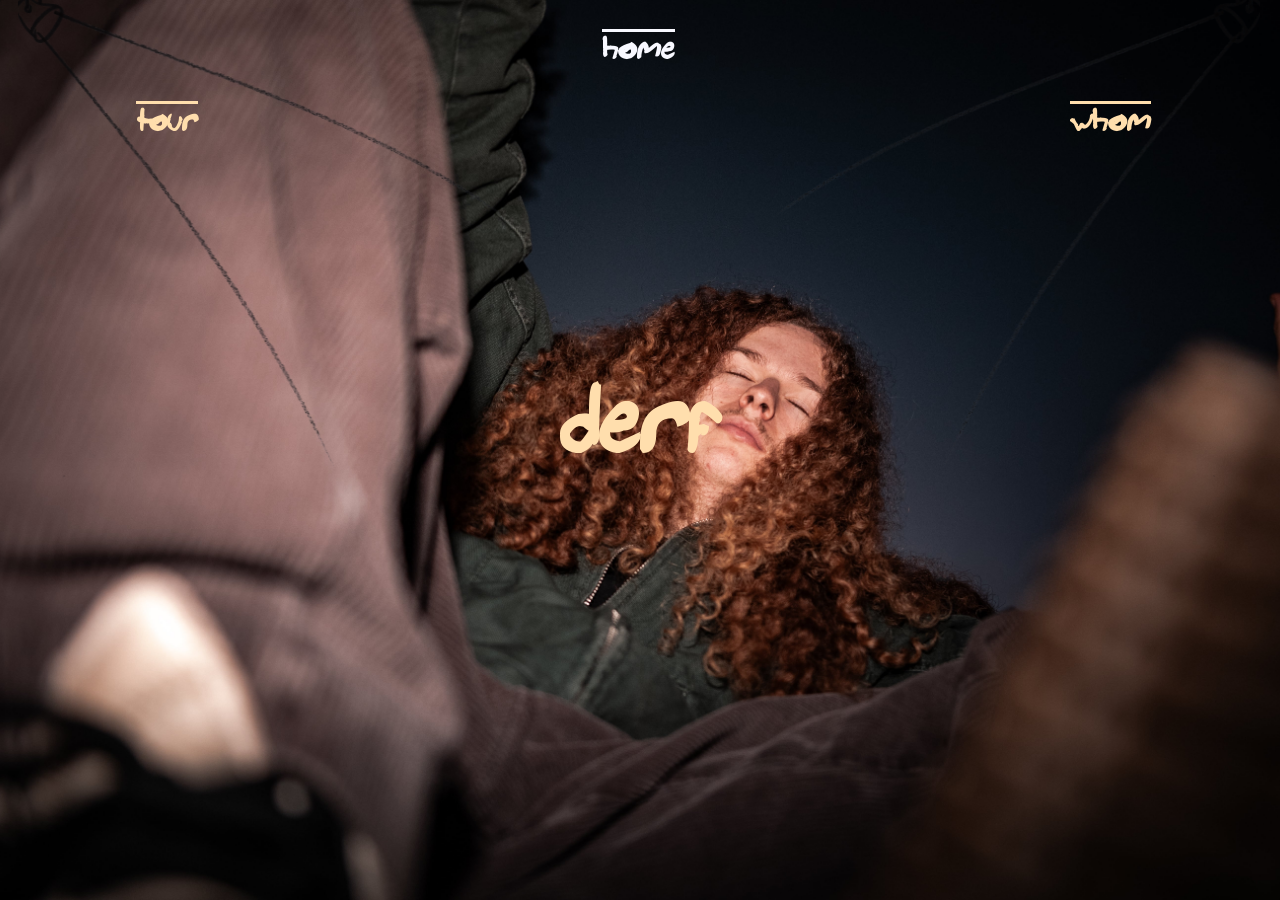
==== commit 8330d936: "a" ====
--- a/index.html
+++ b/index.html
@@ -1,8 +1,8 @@
-<!DOCTYPE html><html lang="en" data-ws-project="21a544df-e980-4eaa-91c3-0a44bd469e3a" data-ws-version="5804" data-ws-last-published="2026-09-25T08:10:11.299Z"><head><link rel="stylesheet" type="text/css" href="/assets/static/app_generated_index-6937cd5a.C8_m2j4l.css"><meta charSet="UTF-8"/><meta name="viewport" content="width=device-width,initial-scale=1"/><link rel="preload" as="image" imageSrcSet="/assets/osc_Y3rq3gY0rlaodPd_4KGsg.png 16w, /assets/osc_Y3rq3gY0rlaodPd_4KGsg.png 32w, /assets/osc_Y3rq3gY0rlaodPd_4KGsg.png 48w, /assets/osc_Y3rq3gY0rlaodPd_4KGsg.png 64w, /assets/osc_Y3rq3gY0rlaodPd_4KGsg.png 96w, /assets/osc_Y3rq3gY0rlaodPd_4KGsg.png 128w, /assets/osc_Y3rq3gY0rlaodPd_4KGsg.png 256w, /assets/osc_Y3rq3gY0rlaodPd_4KGsg.png 384w, /assets/osc_Y3rq3gY0rlaodPd_4KGsg.png 640w, /assets/osc_Y3rq3gY0rlaodPd_4KGsg.png 750w, /assets/osc_Y3rq3gY0rlaodPd_4KGsg.png 828w, /assets/osc_Y3rq3gY0rlaodPd_4KGsg.png 1080w, /assets/osc_Y3rq3gY0rlaodPd_4KGsg.png 1200w, /assets/osc_Y3rq3gY0rlaodPd_4KGsg.png 1920w, /assets/osc_Y3rq3gY0rlaodPd_4KGsg.png 2048w, /assets/osc_Y3rq3gY0rlaodPd_4KGsg.png 3840w" imageSizes="100vw"/><link rel="preload" as="image" imageSrcSet="/assets/20.09.26_hoy5_1_eALyFmfaDWbgm0KxdKlDK.jpg 16w, /assets/20.09.26_hoy5_1_eALyFmfaDWbgm0KxdKlDK.jpg 32w, /assets/20.09.26_hoy5_1_eALyFmfaDWbgm0KxdKlDK.jpg 48w, /assets/20.09.26_hoy5_1_eALyFmfaDWbgm0KxdKlDK.jpg 64w, /assets/20.09.26_hoy5_1_eALyFmfaDWbgm0KxdKlDK.jpg 96w, /assets/20.09.26_hoy5_1_eALyFmfaDWbgm0KxdKlDK.jpg 128w, /assets/20.09.26_hoy5_1_eALyFmfaDWbgm0KxdKlDK.jpg 256w, /assets/20.09.26_hoy5_1_eALyFmfaDWbgm0KxdKlDK.jpg 384w, /assets/20.09.26_hoy5_1_eALyFmfaDWbgm0KxdKlDK.jpg 640w, /assets/20.09.26_hoy5_1_eALyFmfaDWbgm0KxdKlDK.jpg 750w, /assets/20.09.26_hoy5_1_eALyFmfaDWbgm0KxdKlDK.jpg 828w, /assets/20.09.26_hoy5_1_eALyFmfaDWbgm0KxdKlDK.jpg 1080w, /assets/20.09.26_hoy5_1_eALyFmfaDWbgm0KxdKlDK.jpg 1200w, /assets/20.09.26_hoy5_1_eALyFmfaDWbgm0KxdKlDK.jpg 1920w, /assets/20.09.26_hoy5_1_eALyFmfaDWbgm0KxdKlDK.jpg 2048w, /assets/20.09.26_hoy5_1_eALyFmfaDWbgm0KxdKlDK.jpg 3840w" imageSizes="100vw"/><link rel="preload" as="image" imageSrcSet="/assets/20.09.26_hoy3_eE5GvAgfCfil02Q7Ffmi0.jpg 16w, /assets/20.09.26_hoy3_eE5GvAgfCfil02Q7Ffmi0.jpg 32w, /assets/20.09.26_hoy3_eE5GvAgfCfil02Q7Ffmi0.jpg 48w, /assets/20.09.26_hoy3_eE5GvAgfCfil02Q7Ffmi0.jpg 64w, /assets/20.09.26_hoy3_eE5GvAgfCfil02Q7Ffmi0.jpg 96w, /assets/20.09.26_hoy3_eE5GvAgfCfil02Q7Ffmi0.jpg 128w, /assets/20.09.26_hoy3_eE5GvAgfCfil02Q7Ffmi0.jpg 256w, /assets/20.09.26_hoy3_eE5GvAgfCfil02Q7Ffmi0.jpg 384w, /assets/20.09.26_hoy3_eE5GvAgfCfil02Q7Ffmi0.jpg 640w, /assets/20.09.26_hoy3_eE5GvAgfCfil02Q7Ffmi0.jpg 750w, /assets/20.09.26_hoy3_eE5GvAgfCfil02Q7Ffmi0.jpg 828w, /assets/20.09.26_hoy3_eE5GvAgfCfil02Q7Ffmi0.jpg 1080w, /assets/20.09.26_hoy3_eE5GvAgfCfil02Q7Ffmi0.jpg 1200w, /assets/20.09.26_hoy3_eE5GvAgfCfil02Q7Ffmi0.jpg 1920w, /assets/20.09.26_hoy3_eE5GvAgfCfil02Q7Ffmi0.jpg 2048w, /assets/20.09.26_hoy3_eE5GvAgfCfil02Q7Ffmi0.jpg 3840w" imageSizes="100vw"/><link rel="preload" as="image" imageSrcSet="/assets/IMGP0030-2_1_8rAUgziE3Poy_eIpEVcMM.jpg 16w, /assets/IMGP0030-2_1_8rAUgziE3Poy_eIpEVcMM.jpg 32w, /assets/IMGP0030-2_1_8rAUgziE3Poy_eIpEVcMM.jpg 48w, /assets/IMGP0030-2_1_8rAUgziE3Poy_eIpEVcMM.jpg 64w, /assets/IMGP0030-2_1_8rAUgziE3Poy_eIpEVcMM.jpg 96w, /assets/IMGP0030-2_1_8rAUgziE3Poy_eIpEVcMM.jpg 128w, /assets/IMGP0030-2_1_8rAUgziE3Poy_eIpEVcMM.jpg 256w, /assets/IMGP0030-2_1_8rAUgziE3Poy_eIpEVcMM.jpg 384w, /assets/IMGP0030-2_1_8rAUgziE3Poy_eIpEVcMM.jpg 640w, /assets/IMGP0030-2_1_8rAUgziE3Poy_eIpEVcMM.jpg 750w, /assets/IMGP0030-2_1_8rAUgziE3Poy_eIpEVcMM.jpg 828w, /assets/IMGP0030-2_1_8rAUgziE3Poy_eIpEVcMM.jpg 1080w, /assets/IMGP0030-2_1_8rAUgziE3Poy_eIpEVcMM.jpg 1200w, /assets/IMGP0030-2_1_8rAUgziE3Poy_eIpEVcMM.jpg 1920w, /assets/IMGP0030-2_1_8rAUgziE3Poy_eIpEVcMM.jpg 2048w, /assets/IMGP0030-2_1_8rAUgziE3Poy_eIpEVcMM.jpg 3840w" imageSizes="100vw"/><link rel="preload" as="image" imageSrcSet="/assets/20.09.26_hoy6_zVT5hUd6sgAIaF7w_l4mC.jpg 16w, /assets/20.09.26_hoy6_zVT5hUd6sgAIaF7w_l4mC.jpg 32w, /assets/20.09.26_hoy6_zVT5hUd6sgAIaF7w_l4mC.jpg 48w, /assets/20.09.26_hoy6_zVT5hUd6sgAIaF7w_l4mC.jpg 64w, /assets/20.09.26_hoy6_zVT5hUd6sgAIaF7w_l4mC.jpg 96w, /assets/20.09.26_hoy6_zVT5hUd6sgAIaF7w_l4mC.jpg 128w, /assets/20.09.26_hoy6_zVT5hUd6sgAIaF7w_l4mC.jpg 256w, /assets/20.09.26_hoy6_zVT5hUd6sgAIaF7w_l4mC.jpg 384w, /assets/20.09.26_hoy6_zVT5hUd6sgAIaF7w_l4mC.jpg 640w, /assets/20.09.26_hoy6_zVT5hUd6sgAIaF7w_l4mC.jpg 750w, /assets/20.09.26_hoy6_zVT5hUd6sgAIaF7w_l4mC.jpg 828w, /assets/20.09.26_hoy6_zVT5hUd6sgAIaF7w_l4mC.jpg 1080w, /assets/20.09.26_hoy6_zVT5hUd6sgAIaF7w_l4mC.jpg 1200w, /assets/20.09.26_hoy6_zVT5hUd6sgAIaF7w_l4mC.jpg 1920w, /assets/20.09.26_hoy6_zVT5hUd6sgAIaF7w_l4mC.jpg 2048w, /assets/20.09.26_hoy6_zVT5hUd6sgAIaF7w_l4mC.jpg 3840w" imageSizes="100vw"/><link rel="icon" href="/assets/123_1_2An404cBxrA2oqUZ3wBHZ.png"/><link rel="preload" href="/assets/Bradleys_Pen_owpF9jx65x7s4PsszFooO.ttf" as="font" crossorigin="anonymous"/><link rel="preload" href="/assets/cellp_1TzvyJDqUIwWnxSUgo-fw_eQCEjhTJXS2NP9IcxeaPO.png" as="image"/><link rel="preload" href="/assets/20.09.26_hoy3_mbcr571lW2UzlC-wp5z64.jpg" as="image"/><meta property="og:url" content="https://url/"/><meta property="og:title" content="derf"/><meta property="og:type" content="website"/><meta property="og:site_name" content="derf.hoy.cool"/><meta name="robots" content="noindex, nofollow"/><meta name="description" content="derf.hoy.cool IS cool"/><meta property="og:description" content="derf.hoy.cool IS cool"/><title>derf</title><script type="application/ld+json">{
+<!DOCTYPE html><html lang="en" data-ws-project="21a544df-e980-4eaa-91c3-0a44bd469e3a" data-ws-version="5858" data-ws-last-published="2026-09-25T08:27:33.289Z"><head><link rel="stylesheet" type="text/css" href="/assets/static/app_generated_index-6937cd5a.B908uYd_.css"><meta charSet="UTF-8"/><meta name="viewport" content="width=device-width,initial-scale=1"/><link rel="preload" as="image" imageSrcSet="/assets/osc_Y3rq3gY0rlaodPd_4KGsg.png 16w, /assets/osc_Y3rq3gY0rlaodPd_4KGsg.png 32w, /assets/osc_Y3rq3gY0rlaodPd_4KGsg.png 48w, /assets/osc_Y3rq3gY0rlaodPd_4KGsg.png 64w, /assets/osc_Y3rq3gY0rlaodPd_4KGsg.png 96w, /assets/osc_Y3rq3gY0rlaodPd_4KGsg.png 128w, /assets/osc_Y3rq3gY0rlaodPd_4KGsg.png 256w, /assets/osc_Y3rq3gY0rlaodPd_4KGsg.png 384w, /assets/osc_Y3rq3gY0rlaodPd_4KGsg.png 640w, /assets/osc_Y3rq3gY0rlaodPd_4KGsg.png 750w, /assets/osc_Y3rq3gY0rlaodPd_4KGsg.png 828w, /assets/osc_Y3rq3gY0rlaodPd_4KGsg.png 1080w, /assets/osc_Y3rq3gY0rlaodPd_4KGsg.png 1200w, /assets/osc_Y3rq3gY0rlaodPd_4KGsg.png 1920w, /assets/osc_Y3rq3gY0rlaodPd_4KGsg.png 2048w, /assets/osc_Y3rq3gY0rlaodPd_4KGsg.png 3840w" imageSizes="100vw"/><link rel="preload" as="image" imageSrcSet="/assets/20.09.26_hoy5_1_eALyFmfaDWbgm0KxdKlDK.jpg 16w, /assets/20.09.26_hoy5_1_eALyFmfaDWbgm0KxdKlDK.jpg 32w, /assets/20.09.26_hoy5_1_eALyFmfaDWbgm0KxdKlDK.jpg 48w, /assets/20.09.26_hoy5_1_eALyFmfaDWbgm0KxdKlDK.jpg 64w, /assets/20.09.26_hoy5_1_eALyFmfaDWbgm0KxdKlDK.jpg 96w, /assets/20.09.26_hoy5_1_eALyFmfaDWbgm0KxdKlDK.jpg 128w, /assets/20.09.26_hoy5_1_eALyFmfaDWbgm0KxdKlDK.jpg 256w, /assets/20.09.26_hoy5_1_eALyFmfaDWbgm0KxdKlDK.jpg 384w, /assets/20.09.26_hoy5_1_eALyFmfaDWbgm0KxdKlDK.jpg 640w, /assets/20.09.26_hoy5_1_eALyFmfaDWbgm0KxdKlDK.jpg 750w, /assets/20.09.26_hoy5_1_eALyFmfaDWbgm0KxdKlDK.jpg 828w, /assets/20.09.26_hoy5_1_eALyFmfaDWbgm0KxdKlDK.jpg 1080w, /assets/20.09.26_hoy5_1_eALyFmfaDWbgm0KxdKlDK.jpg 1200w, /assets/20.09.26_hoy5_1_eALyFmfaDWbgm0KxdKlDK.jpg 1920w, /assets/20.09.26_hoy5_1_eALyFmfaDWbgm0KxdKlDK.jpg 2048w, /assets/20.09.26_hoy5_1_eALyFmfaDWbgm0KxdKlDK.jpg 3840w" imageSizes="100vw"/><link rel="preload" as="image" imageSrcSet="/assets/20.09.26_hoy3_eE5GvAgfCfil02Q7Ffmi0.jpg 16w, /assets/20.09.26_hoy3_eE5GvAgfCfil02Q7Ffmi0.jpg 32w, /assets/20.09.26_hoy3_eE5GvAgfCfil02Q7Ffmi0.jpg 48w, /assets/20.09.26_hoy3_eE5GvAgfCfil02Q7Ffmi0.jpg 64w, /assets/20.09.26_hoy3_eE5GvAgfCfil02Q7Ffmi0.jpg 96w, /assets/20.09.26_hoy3_eE5GvAgfCfil02Q7Ffmi0.jpg 128w, /assets/20.09.26_hoy3_eE5GvAgfCfil02Q7Ffmi0.jpg 256w, /assets/20.09.26_hoy3_eE5GvAgfCfil02Q7Ffmi0.jpg 384w, /assets/20.09.26_hoy3_eE5GvAgfCfil02Q7Ffmi0.jpg 640w, /assets/20.09.26_hoy3_eE5GvAgfCfil02Q7Ffmi0.jpg 750w, /assets/20.09.26_hoy3_eE5GvAgfCfil02Q7Ffmi0.jpg 828w, /assets/20.09.26_hoy3_eE5GvAgfCfil02Q7Ffmi0.jpg 1080w, /assets/20.09.26_hoy3_eE5GvAgfCfil02Q7Ffmi0.jpg 1200w, /assets/20.09.26_hoy3_eE5GvAgfCfil02Q7Ffmi0.jpg 1920w, /assets/20.09.26_hoy3_eE5GvAgfCfil02Q7Ffmi0.jpg 2048w, /assets/20.09.26_hoy3_eE5GvAgfCfil02Q7Ffmi0.jpg 3840w" imageSizes="100vw"/><link rel="preload" as="image" imageSrcSet="/assets/IMGP0030-2_1_8rAUgziE3Poy_eIpEVcMM.jpg 16w, /assets/IMGP0030-2_1_8rAUgziE3Poy_eIpEVcMM.jpg 32w, /assets/IMGP0030-2_1_8rAUgziE3Poy_eIpEVcMM.jpg 48w, /assets/IMGP0030-2_1_8rAUgziE3Poy_eIpEVcMM.jpg 64w, /assets/IMGP0030-2_1_8rAUgziE3Poy_eIpEVcMM.jpg 96w, /assets/IMGP0030-2_1_8rAUgziE3Poy_eIpEVcMM.jpg 128w, /assets/IMGP0030-2_1_8rAUgziE3Poy_eIpEVcMM.jpg 256w, /assets/IMGP0030-2_1_8rAUgziE3Poy_eIpEVcMM.jpg 384w, /assets/IMGP0030-2_1_8rAUgziE3Poy_eIpEVcMM.jpg 640w, /assets/IMGP0030-2_1_8rAUgziE3Poy_eIpEVcMM.jpg 750w, /assets/IMGP0030-2_1_8rAUgziE3Poy_eIpEVcMM.jpg 828w, /assets/IMGP0030-2_1_8rAUgziE3Poy_eIpEVcMM.jpg 1080w, /assets/IMGP0030-2_1_8rAUgziE3Poy_eIpEVcMM.jpg 1200w, /assets/IMGP0030-2_1_8rAUgziE3Poy_eIpEVcMM.jpg 1920w, /assets/IMGP0030-2_1_8rAUgziE3Poy_eIpEVcMM.jpg 2048w, /assets/IMGP0030-2_1_8rAUgziE3Poy_eIpEVcMM.jpg 3840w" imageSizes="100vw"/><link rel="preload" as="image" imageSrcSet="/assets/20.09.26_hoy6_zVT5hUd6sgAIaF7w_l4mC.jpg 16w, /assets/20.09.26_hoy6_zVT5hUd6sgAIaF7w_l4mC.jpg 32w, /assets/20.09.26_hoy6_zVT5hUd6sgAIaF7w_l4mC.jpg 48w, /assets/20.09.26_hoy6_zVT5hUd6sgAIaF7w_l4mC.jpg 64w, /assets/20.09.26_hoy6_zVT5hUd6sgAIaF7w_l4mC.jpg 96w, /assets/20.09.26_hoy6_zVT5hUd6sgAIaF7w_l4mC.jpg 128w, /assets/20.09.26_hoy6_zVT5hUd6sgAIaF7w_l4mC.jpg 256w, /assets/20.09.26_hoy6_zVT5hUd6sgAIaF7w_l4mC.jpg 384w, /assets/20.09.26_hoy6_zVT5hUd6sgAIaF7w_l4mC.jpg 640w, /assets/20.09.26_hoy6_zVT5hUd6sgAIaF7w_l4mC.jpg 750w, /assets/20.09.26_hoy6_zVT5hUd6sgAIaF7w_l4mC.jpg 828w, /assets/20.09.26_hoy6_zVT5hUd6sgAIaF7w_l4mC.jpg 1080w, /assets/20.09.26_hoy6_zVT5hUd6sgAIaF7w_l4mC.jpg 1200w, /assets/20.09.26_hoy6_zVT5hUd6sgAIaF7w_l4mC.jpg 1920w, /assets/20.09.26_hoy6_zVT5hUd6sgAIaF7w_l4mC.jpg 2048w, /assets/20.09.26_hoy6_zVT5hUd6sgAIaF7w_l4mC.jpg 3840w" imageSizes="100vw"/><link rel="icon" href="/assets/123_1_2An404cBxrA2oqUZ3wBHZ.png"/><link rel="preload" href="/assets/Bradleys_Pen_owpF9jx65x7s4PsszFooO.ttf" as="font" crossorigin="anonymous"/><link rel="preload" href="/assets/cellp_1TzvyJDqUIwWnxSUgo-fw_eQCEjhTJXS2NP9IcxeaPO.png" as="image"/><link rel="preload" href="/assets/20.09.26_hoy3_mbcr571lW2UzlC-wp5z64.jpg" as="image"/><meta property="og:url" content="https://url/"/><meta property="og:title" content="derf"/><meta property="og:type" content="website"/><meta property="og:site_name" content="derf.hoy.cool"/><meta name="robots" content="noindex, nofollow"/><meta name="description" content="derf.hoy.cool IS cool"/><meta property="og:description" content="derf.hoy.cool IS cool"/><title>derf</title><script type="application/ld+json">{
   "@context": "https://schema.org",
   "@type": "WebSite",
   "name": "derf.hoy.cool"
-}</script></head><body class="w-element c1nbpt31 cy3zu2v c1n2sa8w c1j2wljd c1b1fl71 c1acoec4 cmp25f0 ck89tez c3z9rh3 c15od9gs c195gnuj cagra6g"><style>
+}</script></head><body class="w-element c1nbpt31 cy3zu2v c1n2sa8w c1j2wljd c1b1fl71 c1acoec4 cmp25f0 ck89tez c3z9rh3 c15od9gs c195gnuj c1wrfddr c1t2n9dw cagra6g"><style>
     
 
     @keyframes ws-scroll-animation-_Rm_ {
@@ -124,8 +124,8 @@
     </style><noscript><style>[data-ws-animate-id="_Rmm_"] > :not(:is([data-ws-animate-id], [data-ws-no-initial-animation])), [data-ws-animate-id="_Rmm_"] > [data-ws-animate-id] > :not(:is([data-ws-animate-id], [data-ws-no-initial-animation])), [data-ws-animate-id="_Rmm_"] > [data-ws-animate-id] > [data-ws-animate-id] > :not(:is([data-ws-animate-id], [data-ws-no-initial-animation])), [data-ws-animate-id="_Rmm_"] > [data-ws-animate-id] > [data-ws-animate-id] > [data-ws-animate-id] > :not(:is([data-ws-animate-id], [data-ws-no-initial-animation])), [data-ws-animate-id="_Rmm_"] > [data-ws-animate-id] > [data-ws-animate-id] > [data-ws-animate-id] > [data-ws-animate-id] > :not(:is([data-ws-animate-id], [data-ws-no-initial-animation])) { animation: none; }</style></noscript><div data-ws-animate-id="_Rmm_" style="display:contents"><img class="w-image cd9sm5a c1p2pkb1 cjjdwob cb76s6s c10uw36h c1y962lx c1cva9w0 cfatpbb c1j3cud9 c1uxoq44 cdynssn c19bt30s c1tv8ilk cpdmi9" alt="" width="3648" height="3648" sizes="100vw" srcSet="/assets/20.09.26_hoy6_zVT5hUd6sgAIaF7w_l4mC.jpg 16w, /assets/20.09.26_hoy6_zVT5hUd6sgAIaF7w_l4mC.jpg 32w, /assets/20.09.26_hoy6_zVT5hUd6sgAIaF7w_l4mC.jpg 48w, /assets/20.09.26_hoy6_zVT5hUd6sgAIaF7w_l4mC.jpg 64w, /assets/20.09.26_hoy6_zVT5hUd6sgAIaF7w_l4mC.jpg 96w, /assets/20.09.26_hoy6_zVT5hUd6sgAIaF7w_l4mC.jpg 128w, /assets/20.09.26_hoy6_zVT5hUd6sgAIaF7w_l4mC.jpg 256w, /assets/20.09.26_hoy6_zVT5hUd6sgAIaF7w_l4mC.jpg 384w, /assets/20.09.26_hoy6_zVT5hUd6sgAIaF7w_l4mC.jpg 640w, /assets/20.09.26_hoy6_zVT5hUd6sgAIaF7w_l4mC.jpg 750w, /assets/20.09.26_hoy6_zVT5hUd6sgAIaF7w_l4mC.jpg 828w, /assets/20.09.26_hoy6_zVT5hUd6sgAIaF7w_l4mC.jpg 1080w, /assets/20.09.26_hoy6_zVT5hUd6sgAIaF7w_l4mC.jpg 1200w, /assets/20.09.26_hoy6_zVT5hUd6sgAIaF7w_l4mC.jpg 1920w, /assets/20.09.26_hoy6_zVT5hUd6sgAIaF7w_l4mC.jpg 2048w, /assets/20.09.26_hoy6_zVT5hUd6sgAIaF7w_l4mC.jpg 3840w" src="/assets/20.09.26_hoy6_zVT5hUd6sgAIaF7w_l4mC.jpg" decoding="async" loading="eager"/></div></div>
       <script id="vike_pageContext" type="application/json">{"_urlRewrite":null,"pageId":"/pages/index","routeParams":{},"data":{"url":"https://url/","system":{"params":{},"search":{},"origin":"https://url","pathname":"/"},"resources":{},"pageMeta":{"title":"derf","description":"derf.hoy.cool IS cool","excludePageFromSearch":true,"language":"!undefined","socialImageAssetName":"!undefined","socialImageUrl":"!undefined","status":"!undefined","redirect":"","content":"!undefined","custom":[]}}}</script>
       <script id="vike_globalContext" type="application/json">{}</script>
-      <script src="/assets/entries/entry-server-routing.B9ap9Jq8.js" type="module" async></script>
-      <link rel="modulepreload" href="/assets/entries/pages_index.Dv964skV.js" as="script" type="text/javascript">
+      <script src="/assets/entries/entry-server-routing.XryIpD3p.js" type="module" async></script>
+      <link rel="modulepreload" href="/assets/entries/pages_index.Cde3alW9.js" as="script" type="text/javascript">
       <link rel="modulepreload" href="/assets/chunks/chunk-CTkKQmt_.js" as="script" type="text/javascript">
       <link rel="modulepreload" href="/assets/chunks/chunk-ckwbz45p.js" as="script" type="text/javascript">
       <link rel="modulepreload" href="/assets/chunks/chunk-B5k9bxBt.js" as="script" type="text/javascript">
--- a/assets/static/app_generated_index-6937cd5a.B908uYd_.css
+++ b/assets/static/app_generated_index-6937cd5a.B908uYd_.css
@@ -0,0 +1 @@
+@font-face{font-family:Bradley Hand;font-style:normal;font-weight:400;font-display:swap;src:url(/assets/Bradleys_Pen_owpF9jx65x7s4PsszFooO.ttf) format("truetype")}@layer presets{:root{display:grid;min-height:100%;grid-template-rows:auto;grid-template-columns:1fr;font-family:Arial,Roboto,sans-serif;font-size:16px;line-height:1.2;white-space:pre-wrap;white-space-collapse:preserve}a.w-element{box-sizing:border-box}body.w-element{box-sizing:border-box;-webkit-font-smoothing:antialiased;-moz-osx-font-smoothing:grayscale;margin:0}div.w-element,h1.w-element,h3.w-element,p.w-element,span.w-element,div.w-box{box-sizing:border-box}img.w-image{box-sizing:border-box;max-width:100%;display:block;height:auto}}@media all{.c1nbpt31{color:#8b0000}.cy3zu2v{border-top-color:#8b0000}.c1n2sa8w{border-right-color:#8b0000}.c1j2wljd{border-bottom-color:#8b0000}.c1b1fl71{border-left-color:#8b0000}.c1acoec4{position:static}.cmp25f0{margin-left:0}.ck89tez{font-size:100%}.c3z9rh3{background-image:url(/assets/20.09.26_hoy3_mbcr571lW2UzlC-wp5z64.jpg)}.c15od9gs{background-size:cover}.c195gnuj{background-attachment:fixed}.c1wrfddr{min-width:100dvw}.c1t2n9dw{min-height:100dvh}.cagra6g{background-position:50% 50%}.cn30cbw{width:100%}.c1663866{height:10%}.c8p6297{position:relative}.c6nvn48{top:0}.cdn8zjl{display:block}.c1687af2{position:inherit}.ch67l76{right:10%}.c1xpo1t4{color:#ffdead}.c12zu529{top:70px}.c1sx6yw1{text-decoration-line:overline}.c5km6o0{font-family:Bahnschrift,DIN Alternate,Franklin Gothic Medium,Nimbus Sans Narrow,sans-serif-condensed,sans-serif}.c1ergd1f{z-index:10}.ckkvkfg{font-size:200%}.c1gj5an6{grid-column-start:11}.c14ae2lc{grid-column-end:12}.c17iu12m{grid-row-start:2}.c1tkxad{grid-row-end:3}.c1th31z7{justify-self:auto}.cbp7dff{align-self:auto}.c1tu867l{margin-top:0}.cqpqp9x{margin-bottom:0}.c1fbzcpk{margin-right:22px}.c1tllryd{transform:rotateX(0) rotateY(180deg) rotate(90deg)}.c1flr25m{position:absolute}.c1byn7ks{width:500px}.c4vlm4i{height:700px}.cdlwsq4{grid-template-columns:1fr 1fr}.c1wz0rpb{grid-template-rows:auto auto}.c14901tx{grid-auto-columns:1fr}.culqz4l{column-gap:16px}.c1lm40s3{row-gap:16px}.czzki1l{padding-right:0}.c6ikwqp{object-fit:cover}.c9vvb5e{overflow-x:auto}.c6rnpq5{overflow-y:auto}.cqkex8m{object-position:100% 0%}.cteq2au{align-items:start}.c1xvk680{justify-content:end}.c1kpxv81{translate:-492px 0px 0px}.c1fmhq0e{transition-property:top}.cpdwwkk{transition-duration:.2s}.c1eathu8{transition-timing-function:ease}.c1c2ulkx{transition-delay:0ms}.c1nl7f5e{transition-behavior:normal}.c1tut1f4{background-image:url(/assets/cellp_1TzvyJDqUIwWnxSUgo-fw_eQCEjhTJXS2NP9IcxeaPO.png)}.c1yipube{font-family:Bradley Hand,sans-serif}.c1bflq4e{grid-column-start:2}.c1c1dd6m{grid-column-end:3}.czn756j{grid-row-start:1}.cp1jz8d{grid-row-end:2}.c1uct0mm{align-self:stretch}.c1jhw389{justify-self:baseline}.c1j3cud9{order:0}.cska7sk{padding-bottom:0}.c1u9ijb7{left:90%}.cptptpy{top:-110px}.c186qrez{background-repeat:no-repeat}.cbhejl3{-webkit-background-clip:inherit;background-clip:inherit}.c10tenlr{background-position:0% 0%}.cq9m59t{-webkit-background-clip:content-box;background-clip:content-box}.cxq30ot{background-origin:initial}.ccqp9wx{z-index:300}.c1yt1b5z{text-decoration-line:none}.c1tm6xbu{position:sticky}.c7nzfdy{left:50%}.c1mh2jqd{color:#f8f8ff}.c13fqnxb{top:20px}.c1h1edoz{translate:-38px 0px 0px}.c4ouhsi{grid-column-start:5}.cdynssn{grid-column-end:7}.cfatpbb{justify-self:center}.c18oaj8g{align-self:baseline}.c15m94bb{z-index:200}.cc607cn{margin-top:60px}.c13g987z{text-align:center}.cheahsw{height:50px}.cyta4tt{width:auto}.ckspks0{top:40%}.c2pz8cl{margin-left:0}.c1fm7z7d{translate:-80px 0px 0px}.cn3vs1j{position:fixed}.c1fa08p8{object-position:50% 50%}.c1l9icob{align-items:center}.cao9at0{justify-content:start}.cz2b8we{flex-wrap:nowrap}.c8onifg{bottom:auto}.ctu60we{font-weight:700}.c1iwl1zb{font-size:6em}.c3qpu1{line-height:1%}.cbgr4wf{border-top-style:none}.cigbsxa{border-right-style:none}.c1fk7x6x{border-left-style:none}.c1c8fw1h{border-bottom-style:none}.c1p2lmrd{-webkit-hyphens:manual;hyphens:manual}.cvbekfk{grid-template-columns:1fr 1fr 1fr 1fr 1fr 1fr 1fr}.csukwki{grid-template-rows:1fr 1fr 1fr 1fr 1fr}.c1upqjnk{margin-right:0}.ciw5vgi{font-size:1em}.c1ek6i79{position:initial}:root{font-size:100%}.c1so8ivb{left:10%}.c1y7y3bq{z-index:0}.ccxyln0{transform:rotateX(0) rotateY(0) rotate(90deg)}.cy6gnms{object-fit:inherit}.c17be4i3{translate:-10px 0px 0px}.cc7sfp8{--view-timeline-name: --generated-timeline-e_2KAdqBJe7NZJnrjjkKv;view-timeline-name:--generated-timeline-e_2KAdqBJe7NZJnrjjkKv}.c1bpq5t{grid-column-start:1}.c1r6mjc0{grid-column-end:2}.cg4nxyz{height:130%}.cbl71qj{top:24%}.cs8das9{font-size:4svw}.c3r9thg{translate:0px 0px 0px}.ctodthc{margin-bottom:1.5em}.ctbw7bh{margin-top:0}.cr520ih{flex-wrap:unset}.cqkfefi{font-size:9svw}.cajv013{font-size:400%}.cejuu6l{overflow-x:visible}.c1u3ibzp{overflow-y:visible}.c1u5gw55{border-top-color:#f8f8ff}.c15uqh0v{border-right-color:#f8f8ff}.c1tw0gls{border-bottom-color:#f8f8ff}.c3yf99o{border-left-color:#f8f8ff}.c1w4km5z{font-size:6svw}.c17p7x2{color:#f7f7ff}.c1yni3ks{background-color:#0000}.ck51ptx{object-fit:contain}.cwqc2br{font-family:industrial,sans-serif}.cpyo98p{outline-style:none}.c1rb02uq{direction:ltr}.c1260z8v{text-overflow:clip}.cjlgj5j{font-weight:200}.cslypdd{font-size:2svw}.c1a1d37z{line-height:1.2}.cud96nx{text-transform:none}.crc4szx{margin-top:-40px}.c34fgob{white-space:normal}.c173194y{text-wrap:wrap}.cp22xs{height:auto}.c127z95q{font-weight:600}.c38n3qc{margin-top:54px}.ccedau6{padding-right:0%}.cd23b8v{padding-left:0%}.crm8ol3{margin-right:15%}.c8asa4i{margin-left:15%}.cuuot5p{margin-top:-38px}.c12hjpg9{font-size:1.7svw}.c17plzbp{margin-top:-17px}.c1pqfx7z{margin-left:10%}.c10fk12h{margin-right:1%}.c14hktbc{padding-top:0}.clrngph{grid-template-columns:1fr}.c1lv1kf9{grid-template-rows:1fr}.c5rzerr{height:90px}.crx52rv{translate:0px -50px 0px}.ccob5b4{color:#0000ed00}.cia066q{height:5%}.cne4mds{transform:rotateX(180deg) rotateY(0) rotate(0)}.c1qq5v3g{bottom:19px}.c1du2v7j{width:10%}.c1b8kq0h{left:14px}.c1aenwq5{padding-left:23px}.c6r6yl4:hover{color:#4d0000}.c4yiv38{margin-right:10%}.c5fvd3h{display:inline-grid}.ceeo1bk{grid-template-columns:1fr 1fr 1fr 1fr 1fr 1fr 1fr 1fr 1fr 1fr 1fr 1fr}.ci9ovta{grid-template-rows:1fr 1fr 1fr 1fr 1fr 1fr 1fr 1fr}.c1ndg193{justify-content:center}.c15lhpoh{grid-auto-flow:row}.c1k2lvqf{top:20%}.c1wh8hpn{height:80%}.cd9sm5a{display:inline}.c1p2pkb1{width:16svw}.cjjdwob{margin-bottom:2%}.cb76s6s{margin-left:2%}.c10uw36h{margin-right:2%}.c1y962lx{max-height:180px}.c1cva9w0{max-width:180px}.c33so22{grid-column-end:4}.c1hzc9sh{grid-row-start:5}.c1bcllty{grid-row-end:7}.cpdmi9{border:thin none rgb(255 255 255 / 1)}.c1uxoq44{grid-column-start:3}.c19bt30s{grid-row-start:7}.c1tv8ilk{grid-row-end:8}.c1agtpcv{grid-column-start:7}.cbiowog{grid-column-end:10}.c3o1y15{grid-row-start:6}.c13oxjc6{grid-row-start:4}.cgeoh39{grid-row-end:5}.c17zizxk{grid-column-end:5}.c13lxjn{grid-row-end:4}.c14n29ct{justify-self:end}.cp3h7d2{margin-left:22px}.c10g9gnk:hover{color:#ffdead}.c11l4rbl{height:200px}.c1s33nrl{display:grid}.c1uzxkm4{grid-template-rows:1fr 1fr 1fr}.c1upk56x{margin-top:30px}.c1t8i4lm{translate:-490px 0px 0px}.c1hr5mwm{display:flex}.c1qtt9fi{flex-direction:row}.cr44b13{margin-left:1%}.cb1pdid{box-shadow:4px 4px 7px -1px #0003}.c1qif5gl{top:9%}.c16il26g{grid-row-start:14}.c11ra92g{grid-row-end:15}.cc7vkkj{margin-left:3%}.c1xfgd78{border:thin none black}.cb462ul{margin-right:3%}}@media all and (max-width: 600px){.c9yluwg{background-image:none}.cqa79dd{background-size:none}.c1r8sydb{width:0px}.c1kcdegw{height:0px}.czceqbm{display:block}.cs66v0v{font-family:Bradley Hand,sans-serif}.cnvf0h0{font-size:100%}.cfy3qum{top:30%}.czt7kkj{font-size:13svw}.c1eqa29g{margin-top:34px}.co1oxdi{font-size:11svw}.cxyj93a{font-size:6svw}.cwi8cs9{margin-top:-50px}.c1txbrpp{font-size:16svw}.c16b7l5h{margin-top:30px}.c12ai2pv{font-size:3svw}.c1w1j2n6{font-size:2.8svw}.cr2dqdm{margin-top:-6px}.c1pgs4dq{font-size:12svw}.cpage4v{bottom:0}.c1cax7o7{column-gap:inherit}.c1q2v7si{row-gap:inherit}}
